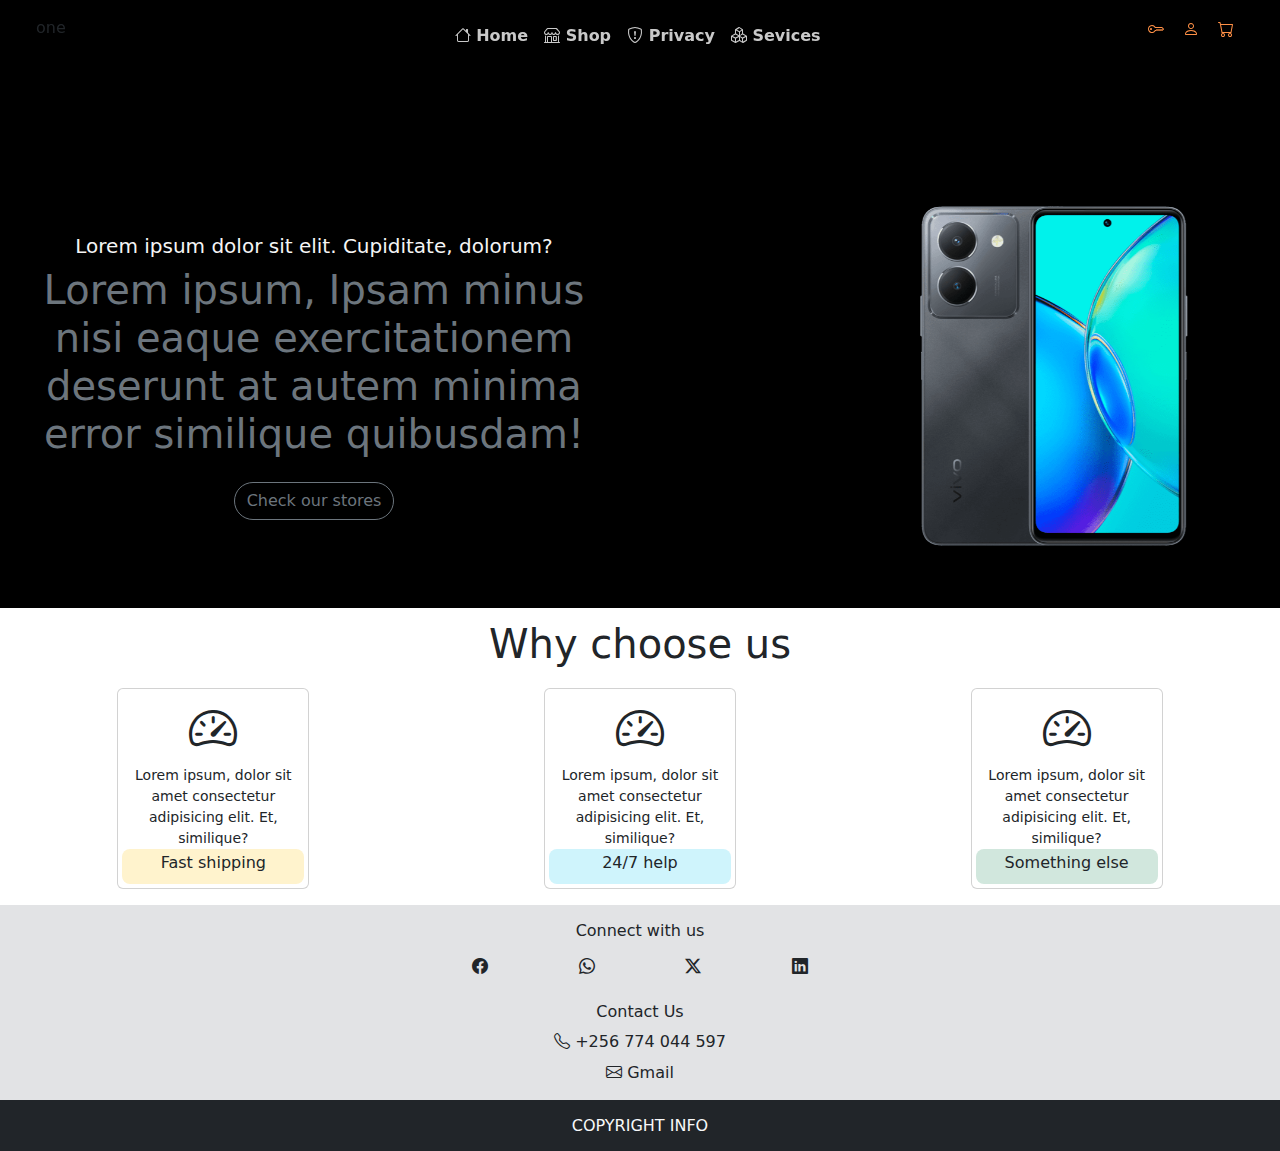
==== index.html @ 5c967c23 "added assets black index" ====
<!DOCTYPE html>
<html lang="en">

<head>
    <meta charset="UTF-8">
    <meta name="viewport" content="width=device-width, initial-scale=1.0">
    <title>bootstrap template</title>
    <link rel="stylesheet" href="Assets/Bootstrap/styles.css">
    <link rel="stylesheet" href="Assets/Bootstrap/icons.css">
    <link rel="stylesheet" href="Assets/Custom/styles.css">
    <link rel="stylesheet" href="https://cdn.jsdelivr.net/npm/bootstrap-icons@1.11.1/font/bootstrap-icons.css">

</head>

<body>
    <head>
        <nav class="navbar navbar-expand-lg position-fixed w-100 py-3">
            <div class="container-fluid px-4">
                <div class="row d-flex justify-content-center w-100 mx-auto">
                    <div class="icon col-6 col-lg-4">one</div>
                    <div class="menu-bar  d-lg-none col-6">
                        <div class="bar-item barmain">
                            <div class="bar bar-one"></div>
                            <div class="bar bar-two"></div>
                            <div class="bar bar-three"></div>
                        </div>
                    </div>
                    <div class="menu-wrapper large-view col-lg-8 d-none d-lg-flex justify-content-between flex-row">
                        <div class="menu d-flex flex-row justify-content-between">
                            <a href="" class="nav-link px-2"><i class="bi bi-house"></i> Home</a>
                            <a href="" class="nav-link px-2"><i class="bi bi-shop"></i> Shop</a>
                            <a href="" class="nav-link px-2"><i class="bi bi-shield-exclamation"></i> Privacy</a>
                            <a href="" class="nav-link px-2"><i class="bi bi-boxes"></i> Sevices</a>
                        </div>
                        <div class="sub-menu d-flex flex-row justify-content-between">
                            <a href="" class="nav-link"><i class="bi bi-key"></i></a>
                            <a href="" class="nav-link"><i class="bi bi-person"></i></a>
                            <a href="" class="nav-link"><i class="bi bi-cart"></i></a>
                        </div>
                    </div>

                    <div class="menu-wrapper small-view col-12 d-flex d-lg-none justify-content-between flex-column mt-3 py-5">
                        <div class="inner-menu-wrapper py-5">
                            <div>
                                <form class="d-flex" role="search">
                                    <input class="form-control search" type="search" placeholder="&#xf002; Search items...." aria-label="Search">
                                </form>
                            </div>
                            <div class="menu d-flex flex-column justify-content-between">
                                <a href="" class="nav-link px-2"><i class="bi bi-house"></i> Home</a>
                                <a href="" class="nav-link px-2"><i class="bi bi-shop"></i> Shop</a>
                                <a href="" class="nav-link px-2"><i class="bi bi-shield-exclamation"></i> Privacy</a>
                                <a href="" class="nav-link px-2"><i class="bi bi-boxes"></i> Sevices</a>
                            </div>
                            <div class="sub-menu d-flex flex-column justify-content-between">
                                <a href="" class="nav-link"><i class="bi bi-key"></i> Login</a>
                                <a href="" class="nav-link"><i class="bi bi-person"></i> Register</a>
                                <a href="" class="nav-link"><i class="bi bi-cart"></i> Cart</a>
                            </div>
                        </div>
                    </div>
                
                </div>
            </div>
        </nav>
        <div class="intro d-flex py-4">
            <div class="container-fluid">
                <div class="row-large row d-none d-lg-flex w-100 justify-content-around">
                    <div class="car-intro col-6 text-secondary">
                        <div class="car-intro-inner py-5">
                            <h5 class="text-center">Lorem ipsum dolor sit elit. Cupiditate, dolorum?</h5>
                            <h1 class="text-center">Lorem ipsum, Ipsam minus nisi eaque exercitationem deserunt at autem minima error similique quibusdam!</h1>
                            <div class="py-3 d-flex justify-content-center">
                                <a href="" class="btn btn-outline-secondary rounded-5">Check our stores</a>
                            </div> 
                        </div>
                    </div>
                    <div class="col-6">
                        <div class="carousel slide carousel-fade" data-bs-ride="carousel">
                            <div class="carousel-inner">
                                <div class="carousel-item active" data-bs-interval="7000">
                                    <img src="Assets/Images/vivo.png" alt="">
                                </div>
                                <div class="carousel-item" data-bs-interval="7000">
                                    <img src="Assets/Images/mot.png" alt="">
                                </div>
                            </div>
                        </div>
                    </div>
                </div>
                <div class="row-small row d-lg-none">
                    <div class="">
                        <div class="carousel slide " data-bs-ride="carousel">
                            <div class="carousel-inner">
                                <div class="carousel-item activ" data-bs-interval="">
                                    <img src="Assets/Images/vivo.jpg" alt="">
                                    <div class="car-intro carousel-caption">
                                        <h6>Lorem ipsum dolor sit elit. Cupiditate, dolorum?</h6>
                                        <h5>Lorem ipsum, Ipsam minus nisi eaque exercitationem deserunt at autem minima error similique quibusdam!</h5>
                                        <div class="py-3">
                                            <a href="" class="btn btn-outline-secondary rounded-5">Check our stores</a>
                                        </div>
                                    </div>
                                </div>
                                <div class="carousel-item active" data-bs-interval="">
                                    <img src="Assets/Images/mot.png" alt="">
                                    <div class="car-intro text-white carousel-caption">
                                        <h6>Lorem ipsum dolor sit elit. Cupiditate, dolorum?</h6>
                                        <h5>Lorem ipsum, Ipsam minus nisi eaque exercitationem deserunt at autem minima error similique quibusdam!</h5>
                                        <div class="py-3">
                                            <a href="" class="btn btn-outline-secondary rounded-5">Check our stores</a>
                                        </div>
                                    </div>
                                </div>
                            </div>
                        </div>
                    </div>
                </div>
            </div>
        </div>
    </head>

    <main class="main py-2">
        <div class="us">
            <h1 class="text-center py-1">Why choose us</h1>
            <div class="d-flex justify-content-around flex-wrap">
                <div class="us-item card p-1 text-center">
                    <div>
                        <i class="bi bi-speedometer2"></i>
                    </div>
                    <small>Lorem ipsum, dolor sit amet 
                        consectetur adipisicing elit.
                         Et, similique?</small>
                     <div class="rounded-3 bg-warning-subtle text-center p-1">
                        <h6 class="text-center">Fast shipping</h6>
                     </div>
                </div>
                <div class="us-item card p-1 text-center">
                    <div>
                        <i class="bi bi-speedometer2"></i>
                    </div>
                    <small>Lorem ipsum, dolor sit amet 
                        consectetur adipisicing elit.
                         Et, similique?</small>
                     <div class="rounded-3 bg-info-subtle text-center p-1">
                        <h6 class="text-center">24/7 help</h6>
                     </div>
                </div>
                <div class="us-item card p-1 text-center">
                    <div>
                        <i class="bi bi-speedometer2"></i>
                    </div>
                    <small>Lorem ipsum, dolor sit amet 
                        consectetur adipisicing elit.
                         Et, similique?</small>
                     <div class="rounded-3 bg-success-subtle text-center p-1">
                        <h6 class="text-center">Something else</h6>
                     </div>
                </div>
        </div>
    </main>
    <footer class="bg-secondary-subtle pt-2 px-0 container-fluid">
        <div class="py-2">
            <div>
                <h6 class="text-center">Connect with us</h6>
            </div>
            <div class="d-flex flex-wrap justify-content-around col-8 col-sm-6 col-lg-4 col-lg-2 mx-auto">
                <a href="" class="btn">
                    <i class="bi bi-facebook"></i>
                </a>
                <a href="" class="btn">
                    <i class="bi bi-whatsapp"></i>
                </a>
                <a href="" class="btn">
                    <i class="bi bi-twitter-x"></i>
                </a>
                <a href="" class="btn">
                    <i class="bi bi-linkedin"></i>
                </a>
            </div>
        </div>
        <div class="py-2">
            <div>
                <h6 class="text-center">Contact Us</h6>
            </div>
            <div class="d-flex flex-column align-items-center">
                <p class="m-0">
                    <i class="bi bi-telephone"></i> +256 774 044 597
                </p>
                <a href="" class="d-inline-block btn">
                    <i class="bi bi-envelope"></i> Gmail
                </a>
            </div>
        </div>
        <div class="bg-dark">
            <h6 class="text-center text-sm-center m-0 p-3 text-light">COPYRIGHT INFO</h6>
        </div>
    </footer>


    <script src="Assets/Bootstrap/script.js"></script>
    <script src="Assets/Custom/script.js"></script>
</body>

</html>
---- Assets/Bootstrap/styles.css ----
@charset "UTF-8";/*!
 * Bootstrap  v5.3.2 (https://getbootstrap.com/)
 * Copyright 2011-2023 The Bootstrap Authors
 * Licensed under MIT (https://github.com/twbs/bootstrap/blob/main/LICENSE)
 */:root,[data-bs-theme=light]{--bs-blue:#0d6efd;--bs-indigo:#6610f2;--bs-purple:#6f42c1;--bs-pink:#d63384;--bs-red:#dc3545;--bs-orange:#fd7e14;--bs-yellow:#ffc107;--bs-green:#198754;--bs-teal:#20c997;--bs-cyan:#0dcaf0;--bs-black:#000;--bs-white:#fff;--bs-gray:#6c757d;--bs-gray-dark:#343a40;--bs-gray-100:#f8f9fa;--bs-gray-200:#e9ecef;--bs-gray-300:#dee2e6;--bs-gray-400:#ced4da;--bs-gray-500:#adb5bd;--bs-gray-600:#6c757d;--bs-gray-700:#495057;--bs-gray-800:#343a40;--bs-gray-900:#212529;--bs-primary:#0d6efd;--bs-secondary:#6c757d;--bs-success:#198754;--bs-info:#0dcaf0;--bs-warning:#ffc107;--bs-danger:#dc3545;--bs-light:#f8f9fa;--bs-dark:#212529;--bs-primary-rgb:13,110,253;--bs-secondary-rgb:108,117,125;--bs-success-rgb:25,135,84;--bs-info-rgb:13,202,240;--bs-warning-rgb:255,193,7;--bs-danger-rgb:220,53,69;--bs-light-rgb:248,249,250;--bs-dark-rgb:33,37,41;--bs-primary-text-emphasis:#052c65;--bs-secondary-text-emphasis:#2b2f32;--bs-success-text-emphasis:#0a3622;--bs-info-text-emphasis:#055160;--bs-warning-text-emphasis:#664d03;--bs-danger-text-emphasis:#58151c;--bs-light-text-emphasis:#495057;--bs-dark-text-emphasis:#495057;--bs-primary-bg-subtle:#cfe2ff;--bs-secondary-bg-subtle:#e2e3e5;--bs-success-bg-subtle:#d1e7dd;--bs-info-bg-subtle:#cff4fc;--bs-warning-bg-subtle:#fff3cd;--bs-danger-bg-subtle:#f8d7da;--bs-light-bg-subtle:#fcfcfd;--bs-dark-bg-subtle:#ced4da;--bs-primary-border-subtle:#9ec5fe;--bs-secondary-border-subtle:#c4c8cb;--bs-success-border-subtle:#a3cfbb;--bs-info-border-subtle:#9eeaf9;--bs-warning-border-subtle:#ffe69c;--bs-danger-border-subtle:#f1aeb5;--bs-light-border-subtle:#e9ecef;--bs-dark-border-subtle:#adb5bd;--bs-white-rgb:255,255,255;--bs-black-rgb:0,0,0;--bs-font-sans-serif:system-ui,-apple-system,"Segoe UI",Roboto,"Helvetica Neue","Noto Sans","Liberation Sans",Arial,sans-serif,"Apple Color Emoji","Segoe UI Emoji","Segoe UI Symbol","Noto Color Emoji";--bs-font-monospace:SFMono-Regular,Menlo,Monaco,Consolas,"Liberation Mono","Courier New",monospace;--bs-gradient:linear-gradient(180deg, rgba(255, 255, 255, 0.15), rgba(255, 255, 255, 0));--bs-body-font-family:var(--bs-font-sans-serif);--bs-body-font-size:1rem;--bs-body-font-weight:400;--bs-body-line-height:1.5;--bs-body-color:#212529;--bs-body-color-rgb:33,37,41;--bs-body-bg:#fff;--bs-body-bg-rgb:255,255,255;--bs-emphasis-color:#000;--bs-emphasis-color-rgb:0,0,0;--bs-secondary-color:rgba(33, 37, 41, 0.75);--bs-secondary-color-rgb:33,37,41;--bs-secondary-bg:#e9ecef;--bs-secondary-bg-rgb:233,236,239;--bs-tertiary-color:rgba(33, 37, 41, 0.5);--bs-tertiary-color-rgb:33,37,41;--bs-tertiary-bg:#f8f9fa;--bs-tertiary-bg-rgb:248,249,250;--bs-heading-color:inherit;--bs-link-color:#0d6efd;--bs-link-color-rgb:13,110,253;--bs-link-decoration:underline;--bs-link-hover-color:#0a58ca;--bs-link-hover-color-rgb:10,88,202;--bs-code-color:#d63384;--bs-highlight-color:#212529;--bs-highlight-bg:#fff3cd;--bs-border-width:1px;--bs-border-style:solid;--bs-border-color:#dee2e6;--bs-border-color-translucent:rgba(0, 0, 0, 0.175);--bs-border-radius:0.375rem;--bs-border-radius-sm:0.25rem;--bs-border-radius-lg:0.5rem;--bs-border-radius-xl:1rem;--bs-border-radius-xxl:2rem;--bs-border-radius-2xl:var(--bs-border-radius-xxl);--bs-border-radius-pill:50rem;--bs-box-shadow:0 0.5rem 1rem rgba(0, 0, 0, 0.15);--bs-box-shadow-sm:0 0.125rem 0.25rem rgba(0, 0, 0, 0.075);--bs-box-shadow-lg:0 1rem 3rem rgba(0, 0, 0, 0.175);--bs-box-shadow-inset:inset 0 1px 2px rgba(0, 0, 0, 0.075);--bs-focus-ring-width:0.25rem;--bs-focus-ring-opacity:0.25;--bs-focus-ring-color:rgba(13, 110, 253, 0.25);--bs-form-valid-color:#198754;--bs-form-valid-border-color:#198754;--bs-form-invalid-color:#dc3545;--bs-form-invalid-border-color:#dc3545}[data-bs-theme=dark]{color-scheme:dark;--bs-body-color:#dee2e6;--bs-body-color-rgb:222,226,230;--bs-body-bg:#212529;--bs-body-bg-rgb:33,37,41;--bs-emphasis-color:#fff;--bs-emphasis-color-rgb:255,255,255;--bs-secondary-color:rgba(222, 226, 230, 0.75);--bs-secondary-color-rgb:222,226,230;--bs-secondary-bg:#343a40;--bs-secondary-bg-rgb:52,58,64;--bs-tertiary-color:rgba(222, 226, 230, 0.5);--bs-tertiary-color-rgb:222,226,230;--bs-tertiary-bg:#2b3035;--bs-tertiary-bg-rgb:43,48,53;--bs-primary-text-emphasis:#6ea8fe;--bs-secondary-text-emphasis:#a7acb1;--bs-success-text-emphasis:#75b798;--bs-info-text-emphasis:#6edff6;--bs-warning-text-emphasis:#ffda6a;--bs-danger-text-emphasis:#ea868f;--bs-light-text-emphasis:#f8f9fa;--bs-dark-text-emphasis:#dee2e6;--bs-primary-bg-subtle:#031633;--bs-secondary-bg-subtle:#161719;--bs-success-bg-subtle:#051b11;--bs-info-bg-subtle:#032830;--bs-warning-bg-subtle:#332701;--bs-danger-bg-subtle:#2c0b0e;--bs-light-bg-subtle:#343a40;--bs-dark-bg-subtle:#1a1d20;--bs-primary-border-subtle:#084298;--bs-secondary-border-subtle:#41464b;--bs-success-border-subtle:#0f5132;--bs-info-border-subtle:#087990;--bs-warning-border-subtle:#997404;--bs-danger-border-subtle:#842029;--bs-light-border-subtle:#495057;--bs-dark-border-subtle:#343a40;--bs-heading-color:inherit;--bs-link-color:#6ea8fe;--bs-link-hover-color:#8bb9fe;--bs-link-color-rgb:110,168,254;--bs-link-hover-color-rgb:139,185,254;--bs-code-color:#e685b5;--bs-highlight-color:#dee2e6;--bs-highlight-bg:#664d03;--bs-border-color:#495057;--bs-border-color-translucent:rgba(255, 255, 255, 0.15);--bs-form-valid-color:#75b798;--bs-form-valid-border-color:#75b798;--bs-form-invalid-color:#ea868f;--bs-form-invalid-border-color:#ea868f}*,::after,::before{box-sizing:border-box}@media (prefers-reduced-motion:no-preference){:root{scroll-behavior:smooth}}body{margin:0;font-family:var(--bs-body-font-family);font-size:var(--bs-body-font-size);font-weight:var(--bs-body-font-weight);line-height:var(--bs-body-line-height);color:var(--bs-body-color);text-align:var(--bs-body-text-align);background-color:var(--bs-body-bg);-webkit-text-size-adjust:100%;-webkit-tap-highlight-color:transparent}hr{margin:1rem 0;color:inherit;border:0;border-top:var(--bs-border-width) solid;opacity:.25}.h1,.h2,.h3,.h4,.h5,.h6,h1,h2,h3,h4,h5,h6{margin-top:0;margin-bottom:.5rem;font-weight:500;line-height:1.2;color:var(--bs-heading-color)}.h1,h1{font-size:calc(1.375rem + 1.5vw)}@media (min-width:1200px){.h1,h1{font-size:2.5rem}}.h2,h2{font-size:calc(1.325rem + .9vw)}@media (min-width:1200px){.h2,h2{font-size:2rem}}.h3,h3{font-size:calc(1.3rem + .6vw)}@media (min-width:1200px){.h3,h3{font-size:1.75rem}}.h4,h4{font-size:calc(1.275rem + .3vw)}@media (min-width:1200px){.h4,h4{font-size:1.5rem}}.h5,h5{font-size:1.25rem}.h6,h6{font-size:1rem}p{margin-top:0;margin-bottom:1rem}abbr[title]{-webkit-text-decoration:underline dotted;text-decoration:underline dotted;cursor:help;-webkit-text-decoration-skip-ink:none;text-decoration-skip-ink:none}address{margin-bottom:1rem;font-style:normal;line-height:inherit}ol,ul{padding-left:2rem}dl,ol,ul{margin-top:0;margin-bottom:1rem}ol ol,ol ul,ul ol,ul ul{margin-bottom:0}dt{font-weight:700}dd{margin-bottom:.5rem;margin-left:0}blockquote{margin:0 0 1rem}b,strong{font-weight:bolder}.small,small{font-size:.875em}.mark,mark{padding:.1875em;color:var(--bs-highlight-color);background-color:var(--bs-highlight-bg)}sub,sup{position:relative;font-size:.75em;line-height:0;vertical-align:baseline}sub{bottom:-.25em}sup{top:-.5em}a{color:rgba(var(--bs-link-color-rgb),var(--bs-link-opacity,1));text-decoration:underline}a:hover{--bs-link-color-rgb:var(--bs-link-hover-color-rgb)}a:not([href]):not([class]),a:not([href]):not([class]):hover{color:inherit;text-decoration:none}code,kbd,pre,samp{font-family:var(--bs-font-monospace);font-size:1em}pre{display:block;margin-top:0;margin-bottom:1rem;overflow:auto;font-size:.875em}pre code{font-size:inherit;color:inherit;word-break:normal}code{font-size:.875em;color:var(--bs-code-color);word-wrap:break-word}a>code{color:inherit}kbd{padding:.1875rem .375rem;font-size:.875em;color:var(--bs-body-bg);background-color:var(--bs-body-color);border-radius:.25rem}kbd kbd{padding:0;font-size:1em}figure{margin:0 0 1rem}img,svg{vertical-align:middle}table{caption-side:bottom;border-collapse:collapse}caption{padding-top:.5rem;padding-bottom:.5rem;color:var(--bs-secondary-color);text-align:left}th{text-align:inherit;text-align:-webkit-match-parent}tbody,td,tfoot,th,thead,tr{border-color:inherit;border-style:solid;border-width:0}label{display:inline-block}button{border-radius:0}button:focus:not(:focus-visible){outline:0}button,input,optgroup,select,textarea{margin:0;font-family:inherit;font-size:inherit;line-height:inherit}button,select{text-transform:none}[role=button]{cursor:pointer}select{word-wrap:normal}select:disabled{opacity:1}[list]:not([type=date]):not([type=datetime-local]):not([type=month]):not([type=week]):not([type=time])::-webkit-calendar-picker-indicator{display:none!important}[type=button],[type=reset],[type=submit],button{-webkit-appearance:button}[type=button]:not(:disabled),[type=reset]:not(:disabled),[type=submit]:not(:disabled),button:not(:disabled){cursor:pointer}::-moz-focus-inner{padding:0;border-style:none}textarea{resize:vertical}fieldset{min-width:0;padding:0;margin:0;border:0}legend{float:left;width:100%;padding:0;margin-bottom:.5rem;font-size:calc(1.275rem + .3vw);line-height:inherit}@media (min-width:1200px){legend{font-size:1.5rem}}legend+*{clear:left}::-webkit-datetime-edit-day-field,::-webkit-datetime-edit-fields-wrapper,::-webkit-datetime-edit-hour-field,::-webkit-datetime-edit-minute,::-webkit-datetime-edit-month-field,::-webkit-datetime-edit-text,::-webkit-datetime-edit-year-field{padding:0}::-webkit-inner-spin-button{height:auto}[type=search]{-webkit-appearance:textfield;outline-offset:-2px}::-webkit-search-decoration{-webkit-appearance:none}::-webkit-color-swatch-wrapper{padding:0}::-webkit-file-upload-button{font:inherit;-webkit-appearance:button}::file-selector-button{font:inherit;-webkit-appearance:button}output{display:inline-block}iframe{border:0}summary{display:list-item;cursor:pointer}progress{vertical-align:baseline}[hidden]{display:none!important}.lead{font-size:1.25rem;font-weight:300}.display-1{font-size:calc(1.625rem + 4.5vw);font-weight:300;line-height:1.2}@media (min-width:1200px){.display-1{font-size:5rem}}.display-2{font-size:calc(1.575rem + 3.9vw);font-weight:300;line-height:1.2}@media (min-width:1200px){.display-2{font-size:4.5rem}}.display-3{font-size:calc(1.525rem + 3.3vw);font-weight:300;line-height:1.2}@media (min-width:1200px){.display-3{font-size:4rem}}.display-4{font-size:calc(1.475rem + 2.7vw);font-weight:300;line-height:1.2}@media (min-width:1200px){.display-4{font-size:3.5rem}}.display-5{font-size:calc(1.425rem + 2.1vw);font-weight:300;line-height:1.2}@media (min-width:1200px){.display-5{font-size:3rem}}.display-6{font-size:calc(1.375rem + 1.5vw);font-weight:300;line-height:1.2}@media (min-width:1200px){.display-6{font-size:2.5rem}}.list-unstyled{padding-left:0;list-style:none}.list-inline{padding-left:0;list-style:none}.list-inline-item{display:inline-block}.list-inline-item:not(:last-child){margin-right:.5rem}.initialism{font-size:.875em;text-transform:uppercase}.blockquote{margin-bottom:1rem;font-size:1.25rem}.blockquote>:last-child{margin-bottom:0}.blockquote-footer{margin-top:-1rem;margin-bottom:1rem;font-size:.875em;color:#6c757d}.blockquote-footer::before{content:"— "}.img-fluid{max-width:100%;height:auto}.img-thumbnail{padding:.25rem;background-color:var(--bs-body-bg);border:var(--bs-border-width) solid var(--bs-border-color);border-radius:var(--bs-border-radius);max-width:100%;height:auto}.figure{display:inline-block}.figure-img{margin-bottom:.5rem;line-height:1}.figure-caption{font-size:.875em;color:var(--bs-secondary-color)}.container,.container-fluid,.container-lg,.container-md,.container-sm,.container-xl,.container-xxl{--bs-gutter-x:1.5rem;--bs-gutter-y:0;width:100%;padding-right:calc(var(--bs-gutter-x) * .5);padding-left:calc(var(--bs-gutter-x) * .5);margin-right:auto;margin-left:auto}@media (min-width:576px){.container,.container-sm{max-width:540px}}@media (min-width:768px){.container,.container-md,.container-sm{max-width:720px}}@media (min-width:992px){.container,.container-lg,.container-md,.container-sm{max-width:960px}}@media (min-width:1200px){.container,.container-lg,.container-md,.container-sm,.container-xl{max-width:1140px}}@media (min-width:1400px){.container,.container-lg,.container-md,.container-sm,.container-xl,.container-xxl{max-width:1320px}}:root{--bs-breakpoint-xs:0;--bs-breakpoint-sm:576px;--bs-breakpoint-md:768px;--bs-breakpoint-lg:992px;--bs-breakpoint-xl:1200px;--bs-breakpoint-xxl:1400px}.row{--bs-gutter-x:1.5rem;--bs-gutter-y:0;display:flex;flex-wrap:wrap;margin-top:calc(-1 * var(--bs-gutter-y));margin-right:calc(-.5 * var(--bs-gutter-x));margin-left:calc(-.5 * var(--bs-gutter-x))}.row>*{flex-shrink:0;width:100%;max-width:100%;padding-right:calc(var(--bs-gutter-x) * .5);padding-left:calc(var(--bs-gutter-x) * .5);margin-top:var(--bs-gutter-y)}.col{flex:1 0 0%}.row-cols-auto>*{flex:0 0 auto;width:auto}.row-cols-1>*{flex:0 0 auto;width:100%}.row-cols-2>*{flex:0 0 auto;width:50%}.row-cols-3>*{flex:0 0 auto;width:33.33333333%}.row-cols-4>*{flex:0 0 auto;width:25%}.row-cols-5>*{flex:0 0 auto;width:20%}.row-cols-6>*{flex:0 0 auto;width:16.66666667%}.col-auto{flex:0 0 auto;width:auto}.col-1{flex:0 0 auto;width:8.33333333%}.col-2{flex:0 0 auto;width:16.66666667%}.col-3{flex:0 0 auto;width:25%}.col-4{flex:0 0 auto;width:33.33333333%}.col-5{flex:0 0 auto;width:41.66666667%}.col-6{flex:0 0 auto;width:50%}.col-7{flex:0 0 auto;width:58.33333333%}.col-8{flex:0 0 auto;width:66.66666667%}.col-9{flex:0 0 auto;width:75%}.col-10{flex:0 0 auto;width:83.33333333%}.col-11{flex:0 0 auto;width:91.66666667%}.col-12{flex:0 0 auto;width:100%}.offset-1{margin-left:8.33333333%}.offset-2{margin-left:16.66666667%}.offset-3{margin-left:25%}.offset-4{margin-left:33.33333333%}.offset-5{margin-left:41.66666667%}.offset-6{margin-left:50%}.offset-7{margin-left:58.33333333%}.offset-8{margin-left:66.66666667%}.offset-9{margin-left:75%}.offset-10{margin-left:83.33333333%}.offset-11{margin-left:91.66666667%}.g-0,.gx-0{--bs-gutter-x:0}.g-0,.gy-0{--bs-gutter-y:0}.g-1,.gx-1{--bs-gutter-x:0.25rem}.g-1,.gy-1{--bs-gutter-y:0.25rem}.g-2,.gx-2{--bs-gutter-x:0.5rem}.g-2,.gy-2{--bs-gutter-y:0.5rem}.g-3,.gx-3{--bs-gutter-x:1rem}.g-3,.gy-3{--bs-gutter-y:1rem}.g-4,.gx-4{--bs-gutter-x:1.5rem}.g-4,.gy-4{--bs-gutter-y:1.5rem}.g-5,.gx-5{--bs-gutter-x:3rem}.g-5,.gy-5{--bs-gutter-y:3rem}@media (min-width:576px){.col-sm{flex:1 0 0%}.row-cols-sm-auto>*{flex:0 0 auto;width:auto}.row-cols-sm-1>*{flex:0 0 auto;width:100%}.row-cols-sm-2>*{flex:0 0 auto;width:50%}.row-cols-sm-3>*{flex:0 0 auto;width:33.33333333%}.row-cols-sm-4>*{flex:0 0 auto;width:25%}.row-cols-sm-5>*{flex:0 0 auto;width:20%}.row-cols-sm-6>*{flex:0 0 auto;width:16.66666667%}.col-sm-auto{flex:0 0 auto;width:auto}.col-sm-1{flex:0 0 auto;width:8.33333333%}.col-sm-2{flex:0 0 auto;width:16.66666667%}.col-sm-3{flex:0 0 auto;width:25%}.col-sm-4{flex:0 0 auto;width:33.33333333%}.col-sm-5{flex:0 0 auto;width:41.66666667%}.col-sm-6{flex:0 0 auto;width:50%}.col-sm-7{flex:0 0 auto;width:58.33333333%}.col-sm-8{flex:0 0 auto;width:66.66666667%}.col-sm-9{flex:0 0 auto;width:75%}.col-sm-10{flex:0 0 auto;width:83.33333333%}.col-sm-11{flex:0 0 auto;width:91.66666667%}.col-sm-12{flex:0 0 auto;width:100%}.offset-sm-0{margin-left:0}.offset-sm-1{margin-left:8.33333333%}.offset-sm-2{margin-left:16.66666667%}.offset-sm-3{margin-left:25%}.offset-sm-4{margin-left:33.33333333%}.offset-sm-5{margin-left:41.66666667%}.offset-sm-6{margin-left:50%}.offset-sm-7{margin-left:58.33333333%}.offset-sm-8{margin-left:66.66666667%}.offset-sm-9{margin-left:75%}.offset-sm-10{margin-left:83.33333333%}.offset-sm-11{margin-left:91.66666667%}.g-sm-0,.gx-sm-0{--bs-gutter-x:0}.g-sm-0,.gy-sm-0{--bs-gutter-y:0}.g-sm-1,.gx-sm-1{--bs-gutter-x:0.25rem}.g-sm-1,.gy-sm-1{--bs-gutter-y:0.25rem}.g-sm-2,.gx-sm-2{--bs-gutter-x:0.5rem}.g-sm-2,.gy-sm-2{--bs-gutter-y:0.5rem}.g-sm-3,.gx-sm-3{--bs-gutter-x:1rem}.g-sm-3,.gy-sm-3{--bs-gutter-y:1rem}.g-sm-4,.gx-sm-4{--bs-gutter-x:1.5rem}.g-sm-4,.gy-sm-4{--bs-gutter-y:1.5rem}.g-sm-5,.gx-sm-5{--bs-gutter-x:3rem}.g-sm-5,.gy-sm-5{--bs-gutter-y:3rem}}@media (min-width:768px){.col-md{flex:1 0 0%}.row-cols-md-auto>*{flex:0 0 auto;width:auto}.row-cols-md-1>*{flex:0 0 auto;width:100%}.row-cols-md-2>*{flex:0 0 auto;width:50%}.row-cols-md-3>*{flex:0 0 auto;width:33.33333333%}.row-cols-md-4>*{flex:0 0 auto;width:25%}.row-cols-md-5>*{flex:0 0 auto;width:20%}.row-cols-md-6>*{flex:0 0 auto;width:16.66666667%}.col-md-auto{flex:0 0 auto;width:auto}.col-md-1{flex:0 0 auto;width:8.33333333%}.col-md-2{flex:0 0 auto;width:16.66666667%}.col-md-3{flex:0 0 auto;width:25%}.col-md-4{flex:0 0 auto;width:33.33333333%}.col-md-5{flex:0 0 auto;width:41.66666667%}.col-md-6{flex:0 0 auto;width:50%}.col-md-7{flex:0 0 auto;width:58.33333333%}.col-md-8{flex:0 0 auto;width:66.66666667%}.col-md-9{flex:0 0 auto;width:75%}.col-md-10{flex:0 0 auto;width:83.33333333%}.col-md-11{flex:0 0 auto;width:91.66666667%}.col-md-12{flex:0 0 auto;width:100%}.offset-md-0{margin-left:0}.offset-md-1{margin-left:8.33333333%}.offset-md-2{margin-left:16.66666667%}.offset-md-3{margin-left:25%}.offset-md-4{margin-left:33.33333333%}.offset-md-5{margin-left:41.66666667%}.offset-md-6{margin-left:50%}.offset-md-7{margin-left:58.33333333%}.offset-md-8{margin-left:66.66666667%}.offset-md-9{margin-left:75%}.offset-md-10{margin-left:83.33333333%}.offset-md-11{margin-left:91.66666667%}.g-md-0,.gx-md-0{--bs-gutter-x:0}.g-md-0,.gy-md-0{--bs-gutter-y:0}.g-md-1,.gx-md-1{--bs-gutter-x:0.25rem}.g-md-1,.gy-md-1{--bs-gutter-y:0.25rem}.g-md-2,.gx-md-2{--bs-gutter-x:0.5rem}.g-md-2,.gy-md-2{--bs-gutter-y:0.5rem}.g-md-3,.gx-md-3{--bs-gutter-x:1rem}.g-md-3,.gy-md-3{--bs-gutter-y:1rem}.g-md-4,.gx-md-4{--bs-gutter-x:1.5rem}.g-md-4,.gy-md-4{--bs-gutter-y:1.5rem}.g-md-5,.gx-md-5{--bs-gutter-x:3rem}.g-md-5,.gy-md-5{--bs-gutter-y:3rem}}@media (min-width:992px){.col-lg{flex:1 0 0%}.row-cols-lg-auto>*{flex:0 0 auto;width:auto}.row-cols-lg-1>*{flex:0 0 auto;width:100%}.row-cols-lg-2>*{flex:0 0 auto;width:50%}.row-cols-lg-3>*{flex:0 0 auto;width:33.33333333%}.row-cols-lg-4>*{flex:0 0 auto;width:25%}.row-cols-lg-5>*{flex:0 0 auto;width:20%}.row-cols-lg-6>*{flex:0 0 auto;width:16.66666667%}.col-lg-auto{flex:0 0 auto;width:auto}.col-lg-1{flex:0 0 auto;width:8.33333333%}.col-lg-2{flex:0 0 auto;width:16.66666667%}.col-lg-3{flex:0 0 auto;width:25%}.col-lg-4{flex:0 0 auto;width:33.33333333%}.col-lg-5{flex:0 0 auto;width:41.66666667%}.col-lg-6{flex:0 0 auto;width:50%}.col-lg-7{flex:0 0 auto;width:58.33333333%}.col-lg-8{flex:0 0 auto;width:66.66666667%}.col-lg-9{flex:0 0 auto;width:75%}.col-lg-10{flex:0 0 auto;width:83.33333333%}.col-lg-11{flex:0 0 auto;width:91.66666667%}.col-lg-12{flex:0 0 auto;width:100%}.offset-lg-0{margin-left:0}.offset-lg-1{margin-left:8.33333333%}.offset-lg-2{margin-left:16.66666667%}.offset-lg-3{margin-left:25%}.offset-lg-4{margin-left:33.33333333%}.offset-lg-5{margin-left:41.66666667%}.offset-lg-6{margin-left:50%}.offset-lg-7{margin-left:58.33333333%}.offset-lg-8{margin-left:66.66666667%}.offset-lg-9{margin-left:75%}.offset-lg-10{margin-left:83.33333333%}.offset-lg-11{margin-left:91.66666667%}.g-lg-0,.gx-lg-0{--bs-gutter-x:0}.g-lg-0,.gy-lg-0{--bs-gutter-y:0}.g-lg-1,.gx-lg-1{--bs-gutter-x:0.25rem}.g-lg-1,.gy-lg-1{--bs-gutter-y:0.25rem}.g-lg-2,.gx-lg-2{--bs-gutter-x:0.5rem}.g-lg-2,.gy-lg-2{--bs-gutter-y:0.5rem}.g-lg-3,.gx-lg-3{--bs-gutter-x:1rem}.g-lg-3,.gy-lg-3{--bs-gutter-y:1rem}.g-lg-4,.gx-lg-4{--bs-gutter-x:1.5rem}.g-lg-4,.gy-lg-4{--bs-gutter-y:1.5rem}.g-lg-5,.gx-lg-5{--bs-gutter-x:3rem}.g-lg-5,.gy-lg-5{--bs-gutter-y:3rem}}@media (min-width:1200px){.col-xl{flex:1 0 0%}.row-cols-xl-auto>*{flex:0 0 auto;width:auto}.row-cols-xl-1>*{flex:0 0 auto;width:100%}.row-cols-xl-2>*{flex:0 0 auto;width:50%}.row-cols-xl-3>*{flex:0 0 auto;width:33.33333333%}.row-cols-xl-4>*{flex:0 0 auto;width:25%}.row-cols-xl-5>*{flex:0 0 auto;width:20%}.row-cols-xl-6>*{flex:0 0 auto;width:16.66666667%}.col-xl-auto{flex:0 0 auto;width:auto}.col-xl-1{flex:0 0 auto;width:8.33333333%}.col-xl-2{flex:0 0 auto;width:16.66666667%}.col-xl-3{flex:0 0 auto;width:25%}.col-xl-4{flex:0 0 auto;width:33.33333333%}.col-xl-5{flex:0 0 auto;width:41.66666667%}.col-xl-6{flex:0 0 auto;width:50%}.col-xl-7{flex:0 0 auto;width:58.33333333%}.col-xl-8{flex:0 0 auto;width:66.66666667%}.col-xl-9{flex:0 0 auto;width:75%}.col-xl-10{flex:0 0 auto;width:83.33333333%}.col-xl-11{flex:0 0 auto;width:91.66666667%}.col-xl-12{flex:0 0 auto;width:100%}.offset-xl-0{margin-left:0}.offset-xl-1{margin-left:8.33333333%}.offset-xl-2{margin-left:16.66666667%}.offset-xl-3{margin-left:25%}.offset-xl-4{margin-left:33.33333333%}.offset-xl-5{margin-left:41.66666667%}.offset-xl-6{margin-left:50%}.offset-xl-7{margin-left:58.33333333%}.offset-xl-8{margin-left:66.66666667%}.offset-xl-9{margin-left:75%}.offset-xl-10{margin-left:83.33333333%}.offset-xl-11{margin-left:91.66666667%}.g-xl-0,.gx-xl-0{--bs-gutter-x:0}.g-xl-0,.gy-xl-0{--bs-gutter-y:0}.g-xl-1,.gx-xl-1{--bs-gutter-x:0.25rem}.g-xl-1,.gy-xl-1{--bs-gutter-y:0.25rem}.g-xl-2,.gx-xl-2{--bs-gutter-x:0.5rem}.g-xl-2,.gy-xl-2{--bs-gutter-y:0.5rem}.g-xl-3,.gx-xl-3{--bs-gutter-x:1rem}.g-xl-3,.gy-xl-3{--bs-gutter-y:1rem}.g-xl-4,.gx-xl-4{--bs-gutter-x:1.5rem}.g-xl-4,.gy-xl-4{--bs-gutter-y:1.5rem}.g-xl-5,.gx-xl-5{--bs-gutter-x:3rem}.g-xl-5,.gy-xl-5{--bs-gutter-y:3rem}}@media (min-width:1400px){.col-xxl{flex:1 0 0%}.row-cols-xxl-auto>*{flex:0 0 auto;width:auto}.row-cols-xxl-1>*{flex:0 0 auto;width:100%}.row-cols-xxl-2>*{flex:0 0 auto;width:50%}.row-cols-xxl-3>*{flex:0 0 auto;width:33.33333333%}.row-cols-xxl-4>*{flex:0 0 auto;width:25%}.row-cols-xxl-5>*{flex:0 0 auto;width:20%}.row-cols-xxl-6>*{flex:0 0 auto;width:16.66666667%}.col-xxl-auto{flex:0 0 auto;width:auto}.col-xxl-1{flex:0 0 auto;width:8.33333333%}.col-xxl-2{flex:0 0 auto;width:16.66666667%}.col-xxl-3{flex:0 0 auto;width:25%}.col-xxl-4{flex:0 0 auto;width:33.33333333%}.col-xxl-5{flex:0 0 auto;width:41.66666667%}.col-xxl-6{flex:0 0 auto;width:50%}.col-xxl-7{flex:0 0 auto;width:58.33333333%}.col-xxl-8{flex:0 0 auto;width:66.66666667%}.col-xxl-9{flex:0 0 auto;width:75%}.col-xxl-10{flex:0 0 auto;width:83.33333333%}.col-xxl-11{flex:0 0 auto;width:91.66666667%}.col-xxl-12{flex:0 0 auto;width:100%}.offset-xxl-0{margin-left:0}.offset-xxl-1{margin-left:8.33333333%}.offset-xxl-2{margin-left:16.66666667%}.offset-xxl-3{margin-left:25%}.offset-xxl-4{margin-left:33.33333333%}.offset-xxl-5{margin-left:41.66666667%}.offset-xxl-6{margin-left:50%}.offset-xxl-7{margin-left:58.33333333%}.offset-xxl-8{margin-left:66.66666667%}.offset-xxl-9{margin-left:75%}.offset-xxl-10{margin-left:83.33333333%}.offset-xxl-11{margin-left:91.66666667%}.g-xxl-0,.gx-xxl-0{--bs-gutter-x:0}.g-xxl-0,.gy-xxl-0{--bs-gutter-y:0}.g-xxl-1,.gx-xxl-1{--bs-gutter-x:0.25rem}.g-xxl-1,.gy-xxl-1{--bs-gutter-y:0.25rem}.g-xxl-2,.gx-xxl-2{--bs-gutter-x:0.5rem}.g-xxl-2,.gy-xxl-2{--bs-gutter-y:0.5rem}.g-xxl-3,.gx-xxl-3{--bs-gutter-x:1rem}.g-xxl-3,.gy-xxl-3{--bs-gutter-y:1rem}.g-xxl-4,.gx-xxl-4{--bs-gutter-x:1.5rem}.g-xxl-4,.gy-xxl-4{--bs-gutter-y:1.5rem}.g-xxl-5,.gx-xxl-5{--bs-gutter-x:3rem}.g-xxl-5,.gy-xxl-5{--bs-gutter-y:3rem}}.table{--bs-table-color-type:initial;--bs-table-bg-type:initial;--bs-table-color-state:initial;--bs-table-bg-state:initial;--bs-table-color:var(--bs-emphasis-color);--bs-table-bg:var(--bs-body-bg);--bs-table-border-color:var(--bs-border-color);--bs-table-accent-bg:transparent;--bs-table-striped-color:var(--bs-emphasis-color);--bs-table-striped-bg:rgba(var(--bs-emphasis-color-rgb), 0.05);--bs-table-active-color:var(--bs-emphasis-color);--bs-table-active-bg:rgba(var(--bs-emphasis-color-rgb), 0.1);--bs-table-hover-color:var(--bs-emphasis-color);--bs-table-hover-bg:rgba(var(--bs-emphasis-color-rgb), 0.075);width:100%;margin-bottom:1rem;vertical-align:top;border-color:var(--bs-table-border-color)}.table>:not(caption)>*>*{padding:.5rem .5rem;color:var(--bs-table-color-state,var(--bs-table-color-type,var(--bs-table-color)));background-color:var(--bs-table-bg);border-bottom-width:var(--bs-border-width);box-shadow:inset 0 0 0 9999px var(--bs-table-bg-state,var(--bs-table-bg-type,var(--bs-table-accent-bg)))}.table>tbody{vertical-align:inherit}.table>thead{vertical-align:bottom}.table-group-divider{border-top:calc(var(--bs-border-width) * 2) solid currentcolor}.caption-top{caption-side:top}.table-sm>:not(caption)>*>*{padding:.25rem .25rem}.table-bordered>:not(caption)>*{border-width:var(--bs-border-width) 0}.table-bordered>:not(caption)>*>*{border-width:0 var(--bs-border-width)}.table-borderless>:not(caption)>*>*{border-bottom-width:0}.table-borderless>:not(:first-child){border-top-width:0}.table-striped>tbody>tr:nth-of-type(odd)>*{--bs-table-color-type:var(--bs-table-striped-color);--bs-table-bg-type:var(--bs-table-striped-bg)}.table-striped-columns>:not(caption)>tr>:nth-child(2n){--bs-table-color-type:var(--bs-table-striped-color);--bs-table-bg-type:var(--bs-table-striped-bg)}.table-active{--bs-table-color-state:var(--bs-table-active-color);--bs-table-bg-state:var(--bs-table-active-bg)}.table-hover>tbody>tr:hover>*{--bs-table-color-state:var(--bs-table-hover-color);--bs-table-bg-state:var(--bs-table-hover-bg)}.table-primary{--bs-table-color:#000;--bs-table-bg:#cfe2ff;--bs-table-border-color:#a6b5cc;--bs-table-striped-bg:#c5d7f2;--bs-table-striped-color:#000;--bs-table-active-bg:#bacbe6;--bs-table-active-color:#000;--bs-table-hover-bg:#bfd1ec;--bs-table-hover-color:#000;color:var(--bs-table-color);border-color:var(--bs-table-border-color)}.table-secondary{--bs-table-color:#000;--bs-table-bg:#e2e3e5;--bs-table-border-color:#b5b6b7;--bs-table-striped-bg:#d7d8da;--bs-table-striped-color:#000;--bs-table-active-bg:#cbccce;--bs-table-active-color:#000;--bs-table-hover-bg:#d1d2d4;--bs-table-hover-color:#000;color:var(--bs-table-color);border-color:var(--bs-table-border-color)}.table-success{--bs-table-color:#000;--bs-table-bg:#d1e7dd;--bs-table-border-color:#a7b9b1;--bs-table-striped-bg:#c7dbd2;--bs-table-striped-color:#000;--bs-table-active-bg:#bcd0c7;--bs-table-active-color:#000;--bs-table-hover-bg:#c1d6cc;--bs-table-hover-color:#000;color:var(--bs-table-color);border-color:var(--bs-table-border-color)}.table-info{--bs-table-color:#000;--bs-table-bg:#cff4fc;--bs-table-border-color:#a6c3ca;--bs-table-striped-bg:#c5e8ef;--bs-table-striped-color:#000;--bs-table-active-bg:#badce3;--bs-table-active-color:#000;--bs-table-hover-bg:#bfe2e9;--bs-table-hover-color:#000;color:var(--bs-table-color);border-color:var(--bs-table-border-color)}.table-warning{--bs-table-color:#000;--bs-table-bg:#fff3cd;--bs-table-border-color:#ccc2a4;--bs-table-striped-bg:#f2e7c3;--bs-table-striped-color:#000;--bs-table-active-bg:#e6dbb9;--bs-table-active-color:#000;--bs-table-hover-bg:#ece1be;--bs-table-hover-color:#000;color:var(--bs-table-color);border-color:var(--bs-table-border-color)}.table-danger{--bs-table-color:#000;--bs-table-bg:#f8d7da;--bs-table-border-color:#c6acae;--bs-table-striped-bg:#eccccf;--bs-table-striped-color:#000;--bs-table-active-bg:#dfc2c4;--bs-table-active-color:#000;--bs-table-hover-bg:#e5c7ca;--bs-table-hover-color:#000;color:var(--bs-table-color);border-color:var(--bs-table-border-color)}.table-light{--bs-table-color:#000;--bs-table-bg:#f8f9fa;--bs-table-border-color:#c6c7c8;--bs-table-striped-bg:#ecedee;--bs-table-striped-color:#000;--bs-table-active-bg:#dfe0e1;--bs-table-active-color:#000;--bs-table-hover-bg:#e5e6e7;--bs-table-hover-color:#000;color:var(--bs-table-color);border-color:var(--bs-table-border-color)}.table-dark{--bs-table-color:#fff;--bs-table-bg:#212529;--bs-table-border-color:#4d5154;--bs-table-striped-bg:#2c3034;--bs-table-striped-color:#fff;--bs-table-active-bg:#373b3e;--bs-table-active-color:#fff;--bs-table-hover-bg:#323539;--bs-table-hover-color:#fff;color:var(--bs-table-color);border-color:var(--bs-table-border-color)}.table-responsive{overflow-x:auto;-webkit-overflow-scrolling:touch}@media (max-width:575.98px){.table-responsive-sm{overflow-x:auto;-webkit-overflow-scrolling:touch}}@media (max-width:767.98px){.table-responsive-md{overflow-x:auto;-webkit-overflow-scrolling:touch}}@media (max-width:991.98px){.table-responsive-lg{overflow-x:auto;-webkit-overflow-scrolling:touch}}@media (max-width:1199.98px){.table-responsive-xl{overflow-x:auto;-webkit-overflow-scrolling:touch}}@media (max-width:1399.98px){.table-responsive-xxl{overflow-x:auto;-webkit-overflow-scrolling:touch}}.form-label{margin-bottom:.5rem}.col-form-label{padding-top:calc(.375rem + var(--bs-border-width));padding-bottom:calc(.375rem + var(--bs-border-width));margin-bottom:0;font-size:inherit;line-height:1.5}.col-form-label-lg{padding-top:calc(.5rem + var(--bs-border-width));padding-bottom:calc(.5rem + var(--bs-border-width));font-size:1.25rem}.col-form-label-sm{padding-top:calc(.25rem + var(--bs-border-width));padding-bottom:calc(.25rem + var(--bs-border-width));font-size:.875rem}.form-text{margin-top:.25rem;font-size:.875em;color:var(--bs-secondary-color)}.form-control{display:block;width:100%;padding:.375rem .75rem;font-size:1rem;font-weight:400;line-height:1.5;color:var(--bs-body-color);-webkit-appearance:none;-moz-appearance:none;appearance:none;background-color:var(--bs-body-bg);background-clip:padding-box;border:var(--bs-border-width) solid var(--bs-border-color);border-radius:var(--bs-border-radius);transition:border-color .15s ease-in-out,box-shadow .15s ease-in-out}@media (prefers-reduced-motion:reduce){.form-control{transition:none}}.form-control[type=file]{overflow:hidden}.form-control[type=file]:not(:disabled):not([readonly]){cursor:pointer}.form-control:focus{color:var(--bs-body-color);background-color:var(--bs-body-bg);border-color:#86b7fe;outline:0;box-shadow:0 0 0 .25rem rgba(13,110,253,.25)}.form-control::-webkit-date-and-time-value{min-width:85px;height:1.5em;margin:0}.form-control::-webkit-datetime-edit{display:block;padding:0}.form-control::-moz-placeholder{color:var(--bs-secondary-color);opacity:1}.form-control::placeholder{color:var(--bs-secondary-color);opacity:1}.form-control:disabled{background-color:var(--bs-secondary-bg);opacity:1}.form-control::-webkit-file-upload-button{padding:.375rem .75rem;margin:-.375rem -.75rem;-webkit-margin-end:.75rem;margin-inline-end:.75rem;color:var(--bs-body-color);background-color:var(--bs-tertiary-bg);pointer-events:none;border-color:inherit;border-style:solid;border-width:0;border-inline-end-width:var(--bs-border-width);border-radius:0;-webkit-transition:color .15s ease-in-out,background-color .15s ease-in-out,border-color .15s ease-in-out,box-shadow .15s ease-in-out;transition:color .15s ease-in-out,background-color .15s ease-in-out,border-color .15s ease-in-out,box-shadow .15s ease-in-out}.form-control::file-selector-button{padding:.375rem .75rem;margin:-.375rem -.75rem;-webkit-margin-end:.75rem;margin-inline-end:.75rem;color:var(--bs-body-color);background-color:var(--bs-tertiary-bg);pointer-events:none;border-color:inherit;border-style:solid;border-width:0;border-inline-end-width:var(--bs-border-width);border-radius:0;transition:color .15s ease-in-out,background-color .15s ease-in-out,border-color .15s ease-in-out,box-shadow .15s ease-in-out}@media (prefers-reduced-motion:reduce){.form-control::-webkit-file-upload-button{-webkit-transition:none;transition:none}.form-control::file-selector-button{transition:none}}.form-control:hover:not(:disabled):not([readonly])::-webkit-file-upload-button{background-color:var(--bs-secondary-bg)}.form-control:hover:not(:disabled):not([readonly])::file-selector-button{background-color:var(--bs-secondary-bg)}.form-control-plaintext{display:block;width:100%;padding:.375rem 0;margin-bottom:0;line-height:1.5;color:var(--bs-body-color);background-color:transparent;border:solid transparent;border-width:var(--bs-border-width) 0}.form-control-plaintext:focus{outline:0}.form-control-plaintext.form-control-lg,.form-control-plaintext.form-control-sm{padding-right:0;padding-left:0}.form-control-sm{min-height:calc(1.5em + .5rem + calc(var(--bs-border-width) * 2));padding:.25rem .5rem;font-size:.875rem;border-radius:var(--bs-border-radius-sm)}.form-control-sm::-webkit-file-upload-button{padding:.25rem .5rem;margin:-.25rem -.5rem;-webkit-margin-end:.5rem;margin-inline-end:.5rem}.form-control-sm::file-selector-button{padding:.25rem .5rem;margin:-.25rem -.5rem;-webkit-margin-end:.5rem;margin-inline-end:.5rem}.form-control-lg{min-height:calc(1.5em + 1rem + calc(var(--bs-border-width) * 2));padding:.5rem 1rem;font-size:1.25rem;border-radius:var(--bs-border-radius-lg)}.form-control-lg::-webkit-file-upload-button{padding:.5rem 1rem;margin:-.5rem -1rem;-webkit-margin-end:1rem;margin-inline-end:1rem}.form-control-lg::file-selector-button{padding:.5rem 1rem;margin:-.5rem -1rem;-webkit-margin-end:1rem;margin-inline-end:1rem}textarea.form-control{min-height:calc(1.5em + .75rem + calc(var(--bs-border-width) * 2))}textarea.form-control-sm{min-height:calc(1.5em + .5rem + calc(var(--bs-border-width) * 2))}textarea.form-control-lg{min-height:calc(1.5em + 1rem + calc(var(--bs-border-width) * 2))}.form-control-color{width:3rem;height:calc(1.5em + .75rem + calc(var(--bs-border-width) * 2));padding:.375rem}.form-control-color:not(:disabled):not([readonly]){cursor:pointer}.form-control-color::-moz-color-swatch{border:0!important;border-radius:var(--bs-border-radius)}.form-control-color::-webkit-color-swatch{border:0!important;border-radius:var(--bs-border-radius)}.form-control-color.form-control-sm{height:calc(1.5em + .5rem + calc(var(--bs-border-width) * 2))}.form-control-color.form-control-lg{height:calc(1.5em + 1rem + calc(var(--bs-border-width) * 2))}.form-select{--bs-form-select-bg-img:url("data:image/svg+xml,%3csvg xmlns='http://www.w3.org/2000/svg' viewBox='0 0 16 16'%3e%3cpath fill='none' stroke='%23343a40' stroke-linecap='round' stroke-linejoin='round' stroke-width='2' d='m2 5 6 6 6-6'/%3e%3c/svg%3e");display:block;width:100%;padding:.375rem 2.25rem .375rem .75rem;font-size:1rem;font-weight:400;line-height:1.5;color:var(--bs-body-color);-webkit-appearance:none;-moz-appearance:none;appearance:none;background-color:var(--bs-body-bg);background-image:var(--bs-form-select-bg-img),var(--bs-form-select-bg-icon,none);background-repeat:no-repeat;background-position:right .75rem center;background-size:16px 12px;border:var(--bs-border-width) solid var(--bs-border-color);border-radius:var(--bs-border-radius);transition:border-color .15s ease-in-out,box-shadow .15s ease-in-out}@media (prefers-reduced-motion:reduce){.form-select{transition:none}}.form-select:focus{border-color:#86b7fe;outline:0;box-shadow:0 0 0 .25rem rgba(13,110,253,.25)}.form-select[multiple],.form-select[size]:not([size="1"]){padding-right:.75rem;background-image:none}.form-select:disabled{background-color:var(--bs-secondary-bg)}.form-select:-moz-focusring{color:transparent;text-shadow:0 0 0 var(--bs-body-color)}.form-select-sm{padding-top:.25rem;padding-bottom:.25rem;padding-left:.5rem;font-size:.875rem;border-radius:var(--bs-border-radius-sm)}.form-select-lg{padding-top:.5rem;padding-bottom:.5rem;padding-left:1rem;font-size:1.25rem;border-radius:var(--bs-border-radius-lg)}[data-bs-theme=dark] .form-select{--bs-form-select-bg-img:url("data:image/svg+xml,%3csvg xmlns='http://www.w3.org/2000/svg' viewBox='0 0 16 16'%3e%3cpath fill='none' stroke='%23dee2e6' stroke-linecap='round' stroke-linejoin='round' stroke-width='2' d='m2 5 6 6 6-6'/%3e%3c/svg%3e")}.form-check{display:block;min-height:1.5rem;padding-left:1.5em;margin-bottom:.125rem}.form-check .form-check-input{float:left;margin-left:-1.5em}.form-check-reverse{padding-right:1.5em;padding-left:0;text-align:right}.form-check-reverse .form-check-input{float:right;margin-right:-1.5em;margin-left:0}.form-check-input{--bs-form-check-bg:var(--bs-body-bg);flex-shrink:0;width:1em;height:1em;margin-top:.25em;vertical-align:top;-webkit-appearance:none;-moz-appearance:none;appearance:none;background-color:var(--bs-form-check-bg);background-image:var(--bs-form-check-bg-image);background-repeat:no-repeat;background-position:center;background-size:contain;border:var(--bs-border-width) solid var(--bs-border-color);-webkit-print-color-adjust:exact;color-adjust:exact;print-color-adjust:exact}.form-check-input[type=checkbox]{border-radius:.25em}.form-check-input[type=radio]{border-radius:50%}.form-check-input:active{filter:brightness(90%)}.form-check-input:focus{border-color:#86b7fe;outline:0;box-shadow:0 0 0 .25rem rgba(13,110,253,.25)}.form-check-input:checked{background-color:#0d6efd;border-color:#0d6efd}.form-check-input:checked[type=checkbox]{--bs-form-check-bg-image:url("data:image/svg+xml,%3csvg xmlns='http://www.w3.org/2000/svg' viewBox='0 0 20 20'%3e%3cpath fill='none' stroke='%23fff' stroke-linecap='round' stroke-linejoin='round' stroke-width='3' d='m6 10 3 3 6-6'/%3e%3c/svg%3e")}.form-check-input:checked[type=radio]{--bs-form-check-bg-image:url("data:image/svg+xml,%3csvg xmlns='http://www.w3.org/2000/svg' viewBox='-4 -4 8 8'%3e%3ccircle r='2' fill='%23fff'/%3e%3c/svg%3e")}.form-check-input[type=checkbox]:indeterminate{background-color:#0d6efd;border-color:#0d6efd;--bs-form-check-bg-image:url("data:image/svg+xml,%3csvg xmlns='http://www.w3.org/2000/svg' viewBox='0 0 20 20'%3e%3cpath fill='none' stroke='%23fff' stroke-linecap='round' stroke-linejoin='round' stroke-width='3' d='M6 10h8'/%3e%3c/svg%3e")}.form-check-input:disabled{pointer-events:none;filter:none;opacity:.5}.form-check-input:disabled~.form-check-label,.form-check-input[disabled]~.form-check-label{cursor:default;opacity:.5}.form-switch{padding-left:2.5em}.form-switch .form-check-input{--bs-form-switch-bg:url("data:image/svg+xml,%3csvg xmlns='http://www.w3.org/2000/svg' viewBox='-4 -4 8 8'%3e%3ccircle r='3' fill='rgba%280, 0, 0, 0.25%29'/%3e%3c/svg%3e");width:2em;margin-left:-2.5em;background-image:var(--bs-form-switch-bg);background-position:left center;border-radius:2em;transition:background-position .15s ease-in-out}@media (prefers-reduced-motion:reduce){.form-switch .form-check-input{transition:none}}.form-switch .form-check-input:focus{--bs-form-switch-bg:url("data:image/svg+xml,%3csvg xmlns='http://www.w3.org/2000/svg' viewBox='-4 -4 8 8'%3e%3ccircle r='3' fill='%2386b7fe'/%3e%3c/svg%3e")}.form-switch .form-check-input:checked{background-position:right center;--bs-form-switch-bg:url("data:image/svg+xml,%3csvg xmlns='http://www.w3.org/2000/svg' viewBox='-4 -4 8 8'%3e%3ccircle r='3' fill='%23fff'/%3e%3c/svg%3e")}.form-switch.form-check-reverse{padding-right:2.5em;padding-left:0}.form-switch.form-check-reverse .form-check-input{margin-right:-2.5em;margin-left:0}.form-check-inline{display:inline-block;margin-right:1rem}.btn-check{position:absolute;clip:rect(0,0,0,0);pointer-events:none}.btn-check:disabled+.btn,.btn-check[disabled]+.btn{pointer-events:none;filter:none;opacity:.65}[data-bs-theme=dark] .form-switch .form-check-input:not(:checked):not(:focus){--bs-form-switch-bg:url("data:image/svg+xml,%3csvg xmlns='http://www.w3.org/2000/svg' viewBox='-4 -4 8 8'%3e%3ccircle r='3' fill='rgba%28255, 255, 255, 0.25%29'/%3e%3c/svg%3e")}.form-range{width:100%;height:1.5rem;padding:0;-webkit-appearance:none;-moz-appearance:none;appearance:none;background-color:transparent}.form-range:focus{outline:0}.form-range:focus::-webkit-slider-thumb{box-shadow:0 0 0 1px #fff,0 0 0 .25rem rgba(13,110,253,.25)}.form-range:focus::-moz-range-thumb{box-shadow:0 0 0 1px #fff,0 0 0 .25rem rgba(13,110,253,.25)}.form-range::-moz-focus-outer{border:0}.form-range::-webkit-slider-thumb{width:1rem;height:1rem;margin-top:-.25rem;-webkit-appearance:none;appearance:none;background-color:#0d6efd;border:0;border-radius:1rem;-webkit-transition:background-color .15s ease-in-out,border-color .15s ease-in-out,box-shadow .15s ease-in-out;transition:background-color .15s ease-in-out,border-color .15s ease-in-out,box-shadow .15s ease-in-out}@media (prefers-reduced-motion:reduce){.form-range::-webkit-slider-thumb{-webkit-transition:none;transition:none}}.form-range::-webkit-slider-thumb:active{background-color:#b6d4fe}.form-range::-webkit-slider-runnable-track{width:100%;height:.5rem;color:transparent;cursor:pointer;background-color:var(--bs-secondary-bg);border-color:transparent;border-radius:1rem}.form-range::-moz-range-thumb{width:1rem;height:1rem;-moz-appearance:none;appearance:none;background-color:#0d6efd;border:0;border-radius:1rem;-moz-transition:background-color .15s ease-in-out,border-color .15s ease-in-out,box-shadow .15s ease-in-out;transition:background-color .15s ease-in-out,border-color .15s ease-in-out,box-shadow .15s ease-in-out}@media (prefers-reduced-motion:reduce){.form-range::-moz-range-thumb{-moz-transition:none;transition:none}}.form-range::-moz-range-thumb:active{background-color:#b6d4fe}.form-range::-moz-range-track{width:100%;height:.5rem;color:transparent;cursor:pointer;background-color:var(--bs-secondary-bg);border-color:transparent;border-radius:1rem}.form-range:disabled{pointer-events:none}.form-range:disabled::-webkit-slider-thumb{background-color:var(--bs-secondary-color)}.form-range:disabled::-moz-range-thumb{background-color:var(--bs-secondary-color)}.form-floating{position:relative}.form-floating>.form-control,.form-floating>.form-control-plaintext,.form-floating>.form-select{height:calc(3.5rem + calc(var(--bs-border-width) * 2));min-height:calc(3.5rem + calc(var(--bs-border-width) * 2));line-height:1.25}.form-floating>label{position:absolute;top:0;left:0;z-index:2;height:100%;padding:1rem .75rem;overflow:hidden;text-align:start;text-overflow:ellipsis;white-space:nowrap;pointer-events:none;border:var(--bs-border-width) solid transparent;transform-origin:0 0;transition:opacity .1s ease-in-out,transform .1s ease-in-out}@media (prefers-reduced-motion:reduce){.form-floating>label{transition:none}}.form-floating>.form-control,.form-floating>.form-control-plaintext{padding:1rem .75rem}.form-floating>.form-control-plaintext::-moz-placeholder,.form-floating>.form-control::-moz-placeholder{color:transparent}.form-floating>.form-control-plaintext::placeholder,.form-floating>.form-control::placeholder{color:transparent}.form-floating>.form-control-plaintext:not(:-moz-placeholder-shown),.form-floating>.form-control:not(:-moz-placeholder-shown){padding-top:1.625rem;padding-bottom:.625rem}.form-floating>.form-control-plaintext:focus,.form-floating>.form-control-plaintext:not(:placeholder-shown),.form-floating>.form-control:focus,.form-floating>.form-control:not(:placeholder-shown){padding-top:1.625rem;padding-bottom:.625rem}.form-floating>.form-control-plaintext:-webkit-autofill,.form-floating>.form-control:-webkit-autofill{padding-top:1.625rem;padding-bottom:.625rem}.form-floating>.form-select{padding-top:1.625rem;padding-bottom:.625rem}.form-floating>.form-control:not(:-moz-placeholder-shown)~label{color:rgba(var(--bs-body-color-rgb),.65);transform:scale(.85) translateY(-.5rem) translateX(.15rem)}.form-floating>.form-control-plaintext~label,.form-floating>.form-control:focus~label,.form-floating>.form-control:not(:placeholder-shown)~label,.form-floating>.form-select~label{color:rgba(var(--bs-body-color-rgb),.65);transform:scale(.85) translateY(-.5rem) translateX(.15rem)}.form-floating>.form-control:not(:-moz-placeholder-shown)~label::after{position:absolute;inset:1rem 0.375rem;z-index:-1;height:1.5em;content:"";background-color:var(--bs-body-bg);border-radius:var(--bs-border-radius)}.form-floating>.form-control-plaintext~label::after,.form-floating>.form-control:focus~label::after,.form-floating>.form-control:not(:placeholder-shown)~label::after,.form-floating>.form-select~label::after{position:absolute;inset:1rem 0.375rem;z-index:-1;height:1.5em;content:"";background-color:var(--bs-body-bg);border-radius:var(--bs-border-radius)}.form-floating>.form-control:-webkit-autofill~label{color:rgba(var(--bs-body-color-rgb),.65);transform:scale(.85) translateY(-.5rem) translateX(.15rem)}.form-floating>.form-control-plaintext~label{border-width:var(--bs-border-width) 0}.form-floating>.form-control:disabled~label,.form-floating>:disabled~label{color:#6c757d}.form-floating>.form-control:disabled~label::after,.form-floating>:disabled~label::after{background-color:var(--bs-secondary-bg)}.input-group{position:relative;display:flex;flex-wrap:wrap;align-items:stretch;width:100%}.input-group>.form-control,.input-group>.form-floating,.input-group>.form-select{position:relative;flex:1 1 auto;width:1%;min-width:0}.input-group>.form-control:focus,.input-group>.form-floating:focus-within,.input-group>.form-select:focus{z-index:5}.input-group .btn{position:relative;z-index:2}.input-group .btn:focus{z-index:5}.input-group-text{display:flex;align-items:center;padding:.375rem .75rem;font-size:1rem;font-weight:400;line-height:1.5;color:var(--bs-body-color);text-align:center;white-space:nowrap;background-color:var(--bs-tertiary-bg);border:var(--bs-border-width) solid var(--bs-border-color);border-radius:var(--bs-border-radius)}.input-group-lg>.btn,.input-group-lg>.form-control,.input-group-lg>.form-select,.input-group-lg>.input-group-text{padding:.5rem 1rem;font-size:1.25rem;border-radius:var(--bs-border-radius-lg)}.input-group-sm>.btn,.input-group-sm>.form-control,.input-group-sm>.form-select,.input-group-sm>.input-group-text{padding:.25rem .5rem;font-size:.875rem;border-radius:var(--bs-border-radius-sm)}.input-group-lg>.form-select,.input-group-sm>.form-select{padding-right:3rem}.input-group:not(.has-validation)>.dropdown-toggle:nth-last-child(n+3),.input-group:not(.has-validation)>.form-floating:not(:last-child)>.form-control,.input-group:not(.has-validation)>.form-floating:not(:last-child)>.form-select,.input-group:not(.has-validation)>:not(:last-child):not(.dropdown-toggle):not(.dropdown-menu):not(.form-floating){border-top-right-radius:0;border-bottom-right-radius:0}.input-group.has-validation>.dropdown-toggle:nth-last-child(n+4),.input-group.has-validation>.form-floating:nth-last-child(n+3)>.form-control,.input-group.has-validation>.form-floating:nth-last-child(n+3)>.form-select,.input-group.has-validation>:nth-last-child(n+3):not(.dropdown-toggle):not(.dropdown-menu):not(.form-floating){border-top-right-radius:0;border-bottom-right-radius:0}.input-group>:not(:first-child):not(.dropdown-menu):not(.valid-tooltip):not(.valid-feedback):not(.invalid-tooltip):not(.invalid-feedback){margin-left:calc(var(--bs-border-width) * -1);border-top-left-radius:0;border-bottom-left-radius:0}.input-group>.form-floating:not(:first-child)>.form-control,.input-group>.form-floating:not(:first-child)>.form-select{border-top-left-radius:0;border-bottom-left-radius:0}.valid-feedback{display:none;width:100%;margin-top:.25rem;font-size:.875em;color:var(--bs-form-valid-color)}.valid-tooltip{position:absolute;top:100%;z-index:5;display:none;max-width:100%;padding:.25rem .5rem;margin-top:.1rem;font-size:.875rem;color:#fff;background-color:var(--bs-success);border-radius:var(--bs-border-radius)}.is-valid~.valid-feedback,.is-valid~.valid-tooltip,.was-validated :valid~.valid-feedback,.was-validated :valid~.valid-tooltip{display:block}.form-control.is-valid,.was-validated .form-control:valid{border-color:var(--bs-form-valid-border-color);padding-right:calc(1.5em + .75rem);background-image:url("data:image/svg+xml,%3csvg xmlns='http://www.w3.org/2000/svg' viewBox='0 0 8 8'%3e%3cpath fill='%23198754' d='M2.3 6.73.6 4.53c-.4-1.04.46-1.4 1.1-.8l1.1 1.4 3.4-3.8c.6-.63 1.6-.27 1.2.7l-4 4.6c-.43.5-.8.4-1.1.1z'/%3e%3c/svg%3e");background-repeat:no-repeat;background-position:right calc(.375em + .1875rem) center;background-size:calc(.75em + .375rem) calc(.75em + .375rem)}.form-control.is-valid:focus,.was-validated .form-control:valid:focus{border-color:var(--bs-form-valid-border-color);box-shadow:0 0 0 .25rem rgba(var(--bs-success-rgb),.25)}.was-validated textarea.form-control:valid,textarea.form-control.is-valid{padding-right:calc(1.5em + .75rem);background-position:top calc(.375em + .1875rem) right calc(.375em + .1875rem)}.form-select.is-valid,.was-validated .form-select:valid{border-color:var(--bs-form-valid-border-color)}.form-select.is-valid:not([multiple]):not([size]),.form-select.is-valid:not([multiple])[size="1"],.was-validated .form-select:valid:not([multiple]):not([size]),.was-validated .form-select:valid:not([multiple])[size="1"]{--bs-form-select-bg-icon:url("data:image/svg+xml,%3csvg xmlns='http://www.w3.org/2000/svg' viewBox='0 0 8 8'%3e%3cpath fill='%23198754' d='M2.3 6.73.6 4.53c-.4-1.04.46-1.4 1.1-.8l1.1 1.4 3.4-3.8c.6-.63 1.6-.27 1.2.7l-4 4.6c-.43.5-.8.4-1.1.1z'/%3e%3c/svg%3e");padding-right:4.125rem;background-position:right .75rem center,center right 2.25rem;background-size:16px 12px,calc(.75em + .375rem) calc(.75em + .375rem)}.form-select.is-valid:focus,.was-validated .form-select:valid:focus{border-color:var(--bs-form-valid-border-color);box-shadow:0 0 0 .25rem rgba(var(--bs-success-rgb),.25)}.form-control-color.is-valid,.was-validated .form-control-color:valid{width:calc(3rem + calc(1.5em + .75rem))}.form-check-input.is-valid,.was-validated .form-check-input:valid{border-color:var(--bs-form-valid-border-color)}.form-check-input.is-valid:checked,.was-validated .form-check-input:valid:checked{background-color:var(--bs-form-valid-color)}.form-check-input.is-valid:focus,.was-validated .form-check-input:valid:focus{box-shadow:0 0 0 .25rem rgba(var(--bs-success-rgb),.25)}.form-check-input.is-valid~.form-check-label,.was-validated .form-check-input:valid~.form-check-label{color:var(--bs-form-valid-color)}.form-check-inline .form-check-input~.valid-feedback{margin-left:.5em}.input-group>.form-control:not(:focus).is-valid,.input-group>.form-floating:not(:focus-within).is-valid,.input-group>.form-select:not(:focus).is-valid,.was-validated .input-group>.form-control:not(:focus):valid,.was-validated .input-group>.form-floating:not(:focus-within):valid,.was-validated .input-group>.form-select:not(:focus):valid{z-index:3}.invalid-feedback{display:none;width:100%;margin-top:.25rem;font-size:.875em;color:var(--bs-form-invalid-color)}.invalid-tooltip{position:absolute;top:100%;z-index:5;display:none;max-width:100%;padding:.25rem .5rem;margin-top:.1rem;font-size:.875rem;color:#fff;background-color:var(--bs-danger);border-radius:var(--bs-border-radius)}.is-invalid~.invalid-feedback,.is-invalid~.invalid-tooltip,.was-validated :invalid~.invalid-feedback,.was-validated :invalid~.invalid-tooltip{display:block}.form-control.is-invalid,.was-validated .form-control:invalid{border-color:var(--bs-form-invalid-border-color);padding-right:calc(1.5em + .75rem);background-image:url("data:image/svg+xml,%3csvg xmlns='http://www.w3.org/2000/svg' viewBox='0 0 12 12' width='12' height='12' fill='none' stroke='%23dc3545'%3e%3ccircle cx='6' cy='6' r='4.5'/%3e%3cpath stroke-linejoin='round' d='M5.8 3.6h.4L6 6.5z'/%3e%3ccircle cx='6' cy='8.2' r='.6' fill='%23dc3545' stroke='none'/%3e%3c/svg%3e");background-repeat:no-repeat;background-position:right calc(.375em + .1875rem) center;background-size:calc(.75em + .375rem) calc(.75em + .375rem)}.form-control.is-invalid:focus,.was-validated .form-control:invalid:focus{border-color:var(--bs-form-invalid-border-color);box-shadow:0 0 0 .25rem rgba(var(--bs-danger-rgb),.25)}.was-validated textarea.form-control:invalid,textarea.form-control.is-invalid{padding-right:calc(1.5em + .75rem);background-position:top calc(.375em + .1875rem) right calc(.375em + .1875rem)}.form-select.is-invalid,.was-validated .form-select:invalid{border-color:var(--bs-form-invalid-border-color)}.form-select.is-invalid:not([multiple]):not([size]),.form-select.is-invalid:not([multiple])[size="1"],.was-validated .form-select:invalid:not([multiple]):not([size]),.was-validated .form-select:invalid:not([multiple])[size="1"]{--bs-form-select-bg-icon:url("data:image/svg+xml,%3csvg xmlns='http://www.w3.org/2000/svg' viewBox='0 0 12 12' width='12' height='12' fill='none' stroke='%23dc3545'%3e%3ccircle cx='6' cy='6' r='4.5'/%3e%3cpath stroke-linejoin='round' d='M5.8 3.6h.4L6 6.5z'/%3e%3ccircle cx='6' cy='8.2' r='.6' fill='%23dc3545' stroke='none'/%3e%3c/svg%3e");padding-right:4.125rem;background-position:right .75rem center,center right 2.25rem;background-size:16px 12px,calc(.75em + .375rem) calc(.75em + .375rem)}.form-select.is-invalid:focus,.was-validated .form-select:invalid:focus{border-color:var(--bs-form-invalid-border-color);box-shadow:0 0 0 .25rem rgba(var(--bs-danger-rgb),.25)}.form-control-color.is-invalid,.was-validated .form-control-color:invalid{width:calc(3rem + calc(1.5em + .75rem))}.form-check-input.is-invalid,.was-validated .form-check-input:invalid{border-color:var(--bs-form-invalid-border-color)}.form-check-input.is-invalid:checked,.was-validated .form-check-input:invalid:checked{background-color:var(--bs-form-invalid-color)}.form-check-input.is-invalid:focus,.was-validated .form-check-input:invalid:focus{box-shadow:0 0 0 .25rem rgba(var(--bs-danger-rgb),.25)}.form-check-input.is-invalid~.form-check-label,.was-validated .form-check-input:invalid~.form-check-label{color:var(--bs-form-invalid-color)}.form-check-inline .form-check-input~.invalid-feedback{margin-left:.5em}.input-group>.form-control:not(:focus).is-invalid,.input-group>.form-floating:not(:focus-within).is-invalid,.input-group>.form-select:not(:focus).is-invalid,.was-validated .input-group>.form-control:not(:focus):invalid,.was-validated .input-group>.form-floating:not(:focus-within):invalid,.was-validated .input-group>.form-select:not(:focus):invalid{z-index:4}.btn{--bs-btn-padding-x:0.75rem;--bs-btn-padding-y:0.375rem;--bs-btn-font-family: ;--bs-btn-font-size:1rem;--bs-btn-font-weight:400;--bs-btn-line-height:1.5;--bs-btn-color:var(--bs-body-color);--bs-btn-bg:transparent;--bs-btn-border-width:var(--bs-border-width);--bs-btn-border-color:transparent;--bs-btn-border-radius:var(--bs-border-radius);--bs-btn-hover-border-color:transparent;--bs-btn-box-shadow:inset 0 1px 0 rgba(255, 255, 255, 0.15),0 1px 1px rgba(0, 0, 0, 0.075);--bs-btn-disabled-opacity:0.65;--bs-btn-focus-box-shadow:0 0 0 0.25rem rgba(var(--bs-btn-focus-shadow-rgb), .5);display:inline-block;padding:var(--bs-btn-padding-y) var(--bs-btn-padding-x);font-family:var(--bs-btn-font-family);font-size:var(--bs-btn-font-size);font-weight:var(--bs-btn-font-weight);line-height:var(--bs-btn-line-height);color:var(--bs-btn-color);text-align:center;text-decoration:none;vertical-align:middle;cursor:pointer;-webkit-user-select:none;-moz-user-select:none;user-select:none;border:var(--bs-btn-border-width) solid var(--bs-btn-border-color);border-radius:var(--bs-btn-border-radius);background-color:var(--bs-btn-bg);transition:color .15s ease-in-out,background-color .15s ease-in-out,border-color .15s ease-in-out,box-shadow .15s ease-in-out}@media (prefers-reduced-motion:reduce){.btn{transition:none}}.btn:hover{color:var(--bs-btn-hover-color);background-color:var(--bs-btn-hover-bg);border-color:var(--bs-btn-hover-border-color)}.btn-check+.btn:hover{color:var(--bs-btn-color);background-color:var(--bs-btn-bg);border-color:var(--bs-btn-border-color)}.btn:focus-visible{color:var(--bs-btn-hover-color);background-color:var(--bs-btn-hover-bg);border-color:var(--bs-btn-hover-border-color);outline:0;box-shadow:var(--bs-btn-focus-box-shadow)}.btn-check:focus-visible+.btn{border-color:var(--bs-btn-hover-border-color);outline:0;box-shadow:var(--bs-btn-focus-box-shadow)}.btn-check:checked+.btn,.btn.active,.btn.show,.btn:first-child:active,:not(.btn-check)+.btn:active{color:var(--bs-btn-active-color);background-color:var(--bs-btn-active-bg);border-color:var(--bs-btn-active-border-color)}.btn-check:checked+.btn:focus-visible,.btn.active:focus-visible,.btn.show:focus-visible,.btn:first-child:active:focus-visible,:not(.btn-check)+.btn:active:focus-visible{box-shadow:var(--bs-btn-focus-box-shadow)}.btn.disabled,.btn:disabled,fieldset:disabled .btn{color:var(--bs-btn-disabled-color);pointer-events:none;background-color:var(--bs-btn-disabled-bg);border-color:var(--bs-btn-disabled-border-color);opacity:var(--bs-btn-disabled-opacity)}.btn-primary{--bs-btn-color:#fff;--bs-btn-bg:#0d6efd;--bs-btn-border-color:#0d6efd;--bs-btn-hover-color:#fff;--bs-btn-hover-bg:#0b5ed7;--bs-btn-hover-border-color:#0a58ca;--bs-btn-focus-shadow-rgb:49,132,253;--bs-btn-active-color:#fff;--bs-btn-active-bg:#0a58ca;--bs-btn-active-border-color:#0a53be;--bs-btn-active-shadow:inset 0 3px 5px rgba(0, 0, 0, 0.125);--bs-btn-disabled-color:#fff;--bs-btn-disabled-bg:#0d6efd;--bs-btn-disabled-border-color:#0d6efd}.btn-secondary{--bs-btn-color:#fff;--bs-btn-bg:#6c757d;--bs-btn-border-color:#6c757d;--bs-btn-hover-color:#fff;--bs-btn-hover-bg:#5c636a;--bs-btn-hover-border-color:#565e64;--bs-btn-focus-shadow-rgb:130,138,145;--bs-btn-active-color:#fff;--bs-btn-active-bg:#565e64;--bs-btn-active-border-color:#51585e;--bs-btn-active-shadow:inset 0 3px 5px rgba(0, 0, 0, 0.125);--bs-btn-disabled-color:#fff;--bs-btn-disabled-bg:#6c757d;--bs-btn-disabled-border-color:#6c757d}.btn-success{--bs-btn-color:#fff;--bs-btn-bg:#198754;--bs-btn-border-color:#198754;--bs-btn-hover-color:#fff;--bs-btn-hover-bg:#157347;--bs-btn-hover-border-color:#146c43;--bs-btn-focus-shadow-rgb:60,153,110;--bs-btn-active-color:#fff;--bs-btn-active-bg:#146c43;--bs-btn-active-border-color:#13653f;--bs-btn-active-shadow:inset 0 3px 5px rgba(0, 0, 0, 0.125);--bs-btn-disabled-color:#fff;--bs-btn-disabled-bg:#198754;--bs-btn-disabled-border-color:#198754}.btn-info{--bs-btn-color:#000;--bs-btn-bg:#0dcaf0;--bs-btn-border-color:#0dcaf0;--bs-btn-hover-color:#000;--bs-btn-hover-bg:#31d2f2;--bs-btn-hover-border-color:#25cff2;--bs-btn-focus-shadow-rgb:11,172,204;--bs-btn-active-color:#000;--bs-btn-active-bg:#3dd5f3;--bs-btn-active-border-color:#25cff2;--bs-btn-active-shadow:inset 0 3px 5px rgba(0, 0, 0, 0.125);--bs-btn-disabled-color:#000;--bs-btn-disabled-bg:#0dcaf0;--bs-btn-disabled-border-color:#0dcaf0}.btn-warning{--bs-btn-color:#000;--bs-btn-bg:#ffc107;--bs-btn-border-color:#ffc107;--bs-btn-hover-color:#000;--bs-btn-hover-bg:#ffca2c;--bs-btn-hover-border-color:#ffc720;--bs-btn-focus-shadow-rgb:217,164,6;--bs-btn-active-color:#000;--bs-btn-active-bg:#ffcd39;--bs-btn-active-border-color:#ffc720;--bs-btn-active-shadow:inset 0 3px 5px rgba(0, 0, 0, 0.125);--bs-btn-disabled-color:#000;--bs-btn-disabled-bg:#ffc107;--bs-btn-disabled-border-color:#ffc107}.btn-danger{--bs-btn-color:#fff;--bs-btn-bg:#dc3545;--bs-btn-border-color:#dc3545;--bs-btn-hover-color:#fff;--bs-btn-hover-bg:#bb2d3b;--bs-btn-hover-border-color:#b02a37;--bs-btn-focus-shadow-rgb:225,83,97;--bs-btn-active-color:#fff;--bs-btn-active-bg:#b02a37;--bs-btn-active-border-color:#a52834;--bs-btn-active-shadow:inset 0 3px 5px rgba(0, 0, 0, 0.125);--bs-btn-disabled-color:#fff;--bs-btn-disabled-bg:#dc3545;--bs-btn-disabled-border-color:#dc3545}.btn-light{--bs-btn-color:#000;--bs-btn-bg:#f8f9fa;--bs-btn-border-color:#f8f9fa;--bs-btn-hover-color:#000;--bs-btn-hover-bg:#d3d4d5;--bs-btn-hover-border-color:#c6c7c8;--bs-btn-focus-shadow-rgb:211,212,213;--bs-btn-active-color:#000;--bs-btn-active-bg:#c6c7c8;--bs-btn-active-border-color:#babbbc;--bs-btn-active-shadow:inset 0 3px 5px rgba(0, 0, 0, 0.125);--bs-btn-disabled-color:#000;--bs-btn-disabled-bg:#f8f9fa;--bs-btn-disabled-border-color:#f8f9fa}.btn-dark{--bs-btn-color:#fff;--bs-btn-bg:#212529;--bs-btn-border-color:#212529;--bs-btn-hover-color:#fff;--bs-btn-hover-bg:#424649;--bs-btn-hover-border-color:#373b3e;--bs-btn-focus-shadow-rgb:66,70,73;--bs-btn-active-color:#fff;--bs-btn-active-bg:#4d5154;--bs-btn-active-border-color:#373b3e;--bs-btn-active-shadow:inset 0 3px 5px rgba(0, 0, 0, 0.125);--bs-btn-disabled-color:#fff;--bs-btn-disabled-bg:#212529;--bs-btn-disabled-border-color:#212529}.btn-outline-primary{--bs-btn-color:#0d6efd;--bs-btn-border-color:#0d6efd;--bs-btn-hover-color:#fff;--bs-btn-hover-bg:#0d6efd;--bs-btn-hover-border-color:#0d6efd;--bs-btn-focus-shadow-rgb:13,110,253;--bs-btn-active-color:#fff;--bs-btn-active-bg:#0d6efd;--bs-btn-active-border-color:#0d6efd;--bs-btn-active-shadow:inset 0 3px 5px rgba(0, 0, 0, 0.125);--bs-btn-disabled-color:#0d6efd;--bs-btn-disabled-bg:transparent;--bs-btn-disabled-border-color:#0d6efd;--bs-gradient:none}.btn-outline-secondary{--bs-btn-color:#6c757d;--bs-btn-border-color:#6c757d;--bs-btn-hover-color:#fff;--bs-btn-hover-bg:#6c757d;--bs-btn-hover-border-color:#6c757d;--bs-btn-focus-shadow-rgb:108,117,125;--bs-btn-active-color:#fff;--bs-btn-active-bg:#6c757d;--bs-btn-active-border-color:#6c757d;--bs-btn-active-shadow:inset 0 3px 5px rgba(0, 0, 0, 0.125);--bs-btn-disabled-color:#6c757d;--bs-btn-disabled-bg:transparent;--bs-btn-disabled-border-color:#6c757d;--bs-gradient:none}.btn-outline-success{--bs-btn-color:#198754;--bs-btn-border-color:#198754;--bs-btn-hover-color:#fff;--bs-btn-hover-bg:#198754;--bs-btn-hover-border-color:#198754;--bs-btn-focus-shadow-rgb:25,135,84;--bs-btn-active-color:#fff;--bs-btn-active-bg:#198754;--bs-btn-active-border-color:#198754;--bs-btn-active-shadow:inset 0 3px 5px rgba(0, 0, 0, 0.125);--bs-btn-disabled-color:#198754;--bs-btn-disabled-bg:transparent;--bs-btn-disabled-border-color:#198754;--bs-gradient:none}.btn-outline-info{--bs-btn-color:#0dcaf0;--bs-btn-border-color:#0dcaf0;--bs-btn-hover-color:#000;--bs-btn-hover-bg:#0dcaf0;--bs-btn-hover-border-color:#0dcaf0;--bs-btn-focus-shadow-rgb:13,202,240;--bs-btn-active-color:#000;--bs-btn-active-bg:#0dcaf0;--bs-btn-active-border-color:#0dcaf0;--bs-btn-active-shadow:inset 0 3px 5px rgba(0, 0, 0, 0.125);--bs-btn-disabled-color:#0dcaf0;--bs-btn-disabled-bg:transparent;--bs-btn-disabled-border-color:#0dcaf0;--bs-gradient:none}.btn-outline-warning{--bs-btn-color:#ffc107;--bs-btn-border-color:#ffc107;--bs-btn-hover-color:#000;--bs-btn-hover-bg:#ffc107;--bs-btn-hover-border-color:#ffc107;--bs-btn-focus-shadow-rgb:255,193,7;--bs-btn-active-color:#000;--bs-btn-active-bg:#ffc107;--bs-btn-active-border-color:#ffc107;--bs-btn-active-shadow:inset 0 3px 5px rgba(0, 0, 0, 0.125);--bs-btn-disabled-color:#ffc107;--bs-btn-disabled-bg:transparent;--bs-btn-disabled-border-color:#ffc107;--bs-gradient:none}.btn-outline-danger{--bs-btn-color:#dc3545;--bs-btn-border-color:#dc3545;--bs-btn-hover-color:#fff;--bs-btn-hover-bg:#dc3545;--bs-btn-hover-border-color:#dc3545;--bs-btn-focus-shadow-rgb:220,53,69;--bs-btn-active-color:#fff;--bs-btn-active-bg:#dc3545;--bs-btn-active-border-color:#dc3545;--bs-btn-active-shadow:inset 0 3px 5px rgba(0, 0, 0, 0.125);--bs-btn-disabled-color:#dc3545;--bs-btn-disabled-bg:transparent;--bs-btn-disabled-border-color:#dc3545;--bs-gradient:none}.btn-outline-light{--bs-btn-color:#f8f9fa;--bs-btn-border-color:#f8f9fa;--bs-btn-hover-color:#000;--bs-btn-hover-bg:#f8f9fa;--bs-btn-hover-border-color:#f8f9fa;--bs-btn-focus-shadow-rgb:248,249,250;--bs-btn-active-color:#000;--bs-btn-active-bg:#f8f9fa;--bs-btn-active-border-color:#f8f9fa;--bs-btn-active-shadow:inset 0 3px 5px rgba(0, 0, 0, 0.125);--bs-btn-disabled-color:#f8f9fa;--bs-btn-disabled-bg:transparent;--bs-btn-disabled-border-color:#f8f9fa;--bs-gradient:none}.btn-outline-dark{--bs-btn-color:#212529;--bs-btn-border-color:#212529;--bs-btn-hover-color:#fff;--bs-btn-hover-bg:#212529;--bs-btn-hover-border-color:#212529;--bs-btn-focus-shadow-rgb:33,37,41;--bs-btn-active-color:#fff;--bs-btn-active-bg:#212529;--bs-btn-active-border-color:#212529;--bs-btn-active-shadow:inset 0 3px 5px rgba(0, 0, 0, 0.125);--bs-btn-disabled-color:#212529;--bs-btn-disabled-bg:transparent;--bs-btn-disabled-border-color:#212529;--bs-gradient:none}.btn-link{--bs-btn-font-weight:400;--bs-btn-color:var(--bs-link-color);--bs-btn-bg:transparent;--bs-btn-border-color:transparent;--bs-btn-hover-color:var(--bs-link-hover-color);--bs-btn-hover-border-color:transparent;--bs-btn-active-color:var(--bs-link-hover-color);--bs-btn-active-border-color:transparent;--bs-btn-disabled-color:#6c757d;--bs-btn-disabled-border-color:transparent;--bs-btn-box-shadow:0 0 0 #000;--bs-btn-focus-shadow-rgb:49,132,253;text-decoration:underline}.btn-link:focus-visible{color:var(--bs-btn-color)}.btn-link:hover{color:var(--bs-btn-hover-color)}.btn-group-lg>.btn,.btn-lg{--bs-btn-padding-y:0.5rem;--bs-btn-padding-x:1rem;--bs-btn-font-size:1.25rem;--bs-btn-border-radius:var(--bs-border-radius-lg)}.btn-group-sm>.btn,.btn-sm{--bs-btn-padding-y:0.25rem;--bs-btn-padding-x:0.5rem;--bs-btn-font-size:0.875rem;--bs-btn-border-radius:var(--bs-border-radius-sm)}.fade{transition:opacity .15s linear}@media (prefers-reduced-motion:reduce){.fade{transition:none}}.fade:not(.show){opacity:0}.collapse:not(.show){display:none}.collapsing{height:0;overflow:hidden;transition:height .35s ease}@media (prefers-reduced-motion:reduce){.collapsing{transition:none}}.collapsing.collapse-horizontal{width:0;height:auto;transition:width .35s ease}@media (prefers-reduced-motion:reduce){.collapsing.collapse-horizontal{transition:none}}.dropdown,.dropdown-center,.dropend,.dropstart,.dropup,.dropup-center{position:relative}.dropdown-toggle{white-space:nowrap}.dropdown-toggle::after{display:inline-block;margin-left:.255em;vertical-align:.255em;content:"";border-top:.3em solid;border-right:.3em solid transparent;border-bottom:0;border-left:.3em solid transparent}.dropdown-toggle:empty::after{margin-left:0}.dropdown-menu{--bs-dropdown-zindex:1000;--bs-dropdown-min-width:10rem;--bs-dropdown-padding-x:0;--bs-dropdown-padding-y:0.5rem;--bs-dropdown-spacer:0.125rem;--bs-dropdown-font-size:1rem;--bs-dropdown-color:var(--bs-body-color);--bs-dropdown-bg:var(--bs-body-bg);--bs-dropdown-border-color:var(--bs-border-color-translucent);--bs-dropdown-border-radius:var(--bs-border-radius);--bs-dropdown-border-width:var(--bs-border-width);--bs-dropdown-inner-border-radius:calc(var(--bs-border-radius) - var(--bs-border-width));--bs-dropdown-divider-bg:var(--bs-border-color-translucent);--bs-dropdown-divider-margin-y:0.5rem;--bs-dropdown-box-shadow:var(--bs-box-shadow);--bs-dropdown-link-color:var(--bs-body-color);--bs-dropdown-link-hover-color:var(--bs-body-color);--bs-dropdown-link-hover-bg:var(--bs-tertiary-bg);--bs-dropdown-link-active-color:#fff;--bs-dropdown-link-active-bg:#0d6efd;--bs-dropdown-link-disabled-color:var(--bs-tertiary-color);--bs-dropdown-item-padding-x:1rem;--bs-dropdown-item-padding-y:0.25rem;--bs-dropdown-header-color:#6c757d;--bs-dropdown-header-padding-x:1rem;--bs-dropdown-header-padding-y:0.5rem;position:absolute;z-index:var(--bs-dropdown-zindex);display:none;min-width:var(--bs-dropdown-min-width);padding:var(--bs-dropdown-padding-y) var(--bs-dropdown-padding-x);margin:0;font-size:var(--bs-dropdown-font-size);color:var(--bs-dropdown-color);text-align:left;list-style:none;background-color:var(--bs-dropdown-bg);background-clip:padding-box;border:var(--bs-dropdown-border-width) solid var(--bs-dropdown-border-color);border-radius:var(--bs-dropdown-border-radius)}.dropdown-menu[data-bs-popper]{top:100%;left:0;margin-top:var(--bs-dropdown-spacer)}.dropdown-menu-start{--bs-position:start}.dropdown-menu-start[data-bs-popper]{right:auto;left:0}.dropdown-menu-end{--bs-position:end}.dropdown-menu-end[data-bs-popper]{right:0;left:auto}@media (min-width:576px){.dropdown-menu-sm-start{--bs-position:start}.dropdown-menu-sm-start[data-bs-popper]{right:auto;left:0}.dropdown-menu-sm-end{--bs-position:end}.dropdown-menu-sm-end[data-bs-popper]{right:0;left:auto}}@media (min-width:768px){.dropdown-menu-md-start{--bs-position:start}.dropdown-menu-md-start[data-bs-popper]{right:auto;left:0}.dropdown-menu-md-end{--bs-position:end}.dropdown-menu-md-end[data-bs-popper]{right:0;left:auto}}@media (min-width:992px){.dropdown-menu-lg-start{--bs-position:start}.dropdown-menu-lg-start[data-bs-popper]{right:auto;left:0}.dropdown-menu-lg-end{--bs-position:end}.dropdown-menu-lg-end[data-bs-popper]{right:0;left:auto}}@media (min-width:1200px){.dropdown-menu-xl-start{--bs-position:start}.dropdown-menu-xl-start[data-bs-popper]{right:auto;left:0}.dropdown-menu-xl-end{--bs-position:end}.dropdown-menu-xl-end[data-bs-popper]{right:0;left:auto}}@media (min-width:1400px){.dropdown-menu-xxl-start{--bs-position:start}.dropdown-menu-xxl-start[data-bs-popper]{right:auto;left:0}.dropdown-menu-xxl-end{--bs-position:end}.dropdown-menu-xxl-end[data-bs-popper]{right:0;left:auto}}.dropup .dropdown-menu[data-bs-popper]{top:auto;bottom:100%;margin-top:0;margin-bottom:var(--bs-dropdown-spacer)}.dropup .dropdown-toggle::after{display:inline-block;margin-left:.255em;vertical-align:.255em;content:"";border-top:0;border-right:.3em solid transparent;border-bottom:.3em solid;border-left:.3em solid transparent}.dropup .dropdown-toggle:empty::after{margin-left:0}.dropend .dropdown-menu[data-bs-popper]{top:0;right:auto;left:100%;margin-top:0;margin-left:var(--bs-dropdown-spacer)}.dropend .dropdown-toggle::after{display:inline-block;margin-left:.255em;vertical-align:.255em;content:"";border-top:.3em solid transparent;border-right:0;border-bottom:.3em solid transparent;border-left:.3em solid}.dropend .dropdown-toggle:empty::after{margin-left:0}.dropend .dropdown-toggle::after{vertical-align:0}.dropstart .dropdown-menu[data-bs-popper]{top:0;right:100%;left:auto;margin-top:0;margin-right:var(--bs-dropdown-spacer)}.dropstart .dropdown-toggle::after{display:inline-block;margin-left:.255em;vertical-align:.255em;content:""}.dropstart .dropdown-toggle::after{display:none}.dropstart .dropdown-toggle::before{display:inline-block;margin-right:.255em;vertical-align:.255em;content:"";border-top:.3em solid transparent;border-right:.3em solid;border-bottom:.3em solid transparent}.dropstart .dropdown-toggle:empty::after{margin-left:0}.dropstart .dropdown-toggle::before{vertical-align:0}.dropdown-divider{height:0;margin:var(--bs-dropdown-divider-margin-y) 0;overflow:hidden;border-top:1px solid var(--bs-dropdown-divider-bg);opacity:1}.dropdown-item{display:block;width:100%;padding:var(--bs-dropdown-item-padding-y) var(--bs-dropdown-item-padding-x);clear:both;font-weight:400;color:var(--bs-dropdown-link-color);text-align:inherit;text-decoration:none;white-space:nowrap;background-color:transparent;border:0;border-radius:var(--bs-dropdown-item-border-radius,0)}.dropdown-item:focus,.dropdown-item:hover{color:var(--bs-dropdown-link-hover-color);background-color:var(--bs-dropdown-link-hover-bg)}.dropdown-item.active,.dropdown-item:active{color:var(--bs-dropdown-link-active-color);text-decoration:none;background-color:var(--bs-dropdown-link-active-bg)}.dropdown-item.disabled,.dropdown-item:disabled{color:var(--bs-dropdown-link-disabled-color);pointer-events:none;background-color:transparent}.dropdown-menu.show{display:block}.dropdown-header{display:block;padding:var(--bs-dropdown-header-padding-y) var(--bs-dropdown-header-padding-x);margin-bottom:0;font-size:.875rem;color:var(--bs-dropdown-header-color);white-space:nowrap}.dropdown-item-text{display:block;padding:var(--bs-dropdown-item-padding-y) var(--bs-dropdown-item-padding-x);color:var(--bs-dropdown-link-color)}.dropdown-menu-dark{--bs-dropdown-color:#dee2e6;--bs-dropdown-bg:#343a40;--bs-dropdown-border-color:var(--bs-border-color-translucent);--bs-dropdown-box-shadow: ;--bs-dropdown-link-color:#dee2e6;--bs-dropdown-link-hover-color:#fff;--bs-dropdown-divider-bg:var(--bs-border-color-translucent);--bs-dropdown-link-hover-bg:rgba(255, 255, 255, 0.15);--bs-dropdown-link-active-color:#fff;--bs-dropdown-link-active-bg:#0d6efd;--bs-dropdown-link-disabled-color:#adb5bd;--bs-dropdown-header-color:#adb5bd}.btn-group,.btn-group-vertical{position:relative;display:inline-flex;vertical-align:middle}.btn-group-vertical>.btn,.btn-group>.btn{position:relative;flex:1 1 auto}.btn-group-vertical>.btn-check:checked+.btn,.btn-group-vertical>.btn-check:focus+.btn,.btn-group-vertical>.btn.active,.btn-group-vertical>.btn:active,.btn-group-vertical>.btn:focus,.btn-group-vertical>.btn:hover,.btn-group>.btn-check:checked+.btn,.btn-group>.btn-check:focus+.btn,.btn-group>.btn.active,.btn-group>.btn:active,.btn-group>.btn:focus,.btn-group>.btn:hover{z-index:1}.btn-toolbar{display:flex;flex-wrap:wrap;justify-content:flex-start}.btn-toolbar .input-group{width:auto}.btn-group{border-radius:var(--bs-border-radius)}.btn-group>.btn-group:not(:first-child),.btn-group>:not(.btn-check:first-child)+.btn{margin-left:calc(var(--bs-border-width) * -1)}.btn-group>.btn-group:not(:last-child)>.btn,.btn-group>.btn.dropdown-toggle-split:first-child,.btn-group>.btn:not(:last-child):not(.dropdown-toggle){border-top-right-radius:0;border-bottom-right-radius:0}.btn-group>.btn-group:not(:first-child)>.btn,.btn-group>.btn:nth-child(n+3),.btn-group>:not(.btn-check)+.btn{border-top-left-radius:0;border-bottom-left-radius:0}.dropdown-toggle-split{padding-right:.5625rem;padding-left:.5625rem}.dropdown-toggle-split::after,.dropend .dropdown-toggle-split::after,.dropup .dropdown-toggle-split::after{margin-left:0}.dropstart .dropdown-toggle-split::before{margin-right:0}.btn-group-sm>.btn+.dropdown-toggle-split,.btn-sm+.dropdown-toggle-split{padding-right:.375rem;padding-left:.375rem}.btn-group-lg>.btn+.dropdown-toggle-split,.btn-lg+.dropdown-toggle-split{padding-right:.75rem;padding-left:.75rem}.btn-group-vertical{flex-direction:column;align-items:flex-start;justify-content:center}.btn-group-vertical>.btn,.btn-group-vertical>.btn-group{width:100%}.btn-group-vertical>.btn-group:not(:first-child),.btn-group-vertical>.btn:not(:first-child){margin-top:calc(var(--bs-border-width) * -1)}.btn-group-vertical>.btn-group:not(:last-child)>.btn,.btn-group-vertical>.btn:not(:last-child):not(.dropdown-toggle){border-bottom-right-radius:0;border-bottom-left-radius:0}.btn-group-vertical>.btn-group:not(:first-child)>.btn,.btn-group-vertical>.btn~.btn{border-top-left-radius:0;border-top-right-radius:0}.nav{--bs-nav-link-padding-x:1rem;--bs-nav-link-padding-y:0.5rem;--bs-nav-link-font-weight: ;--bs-nav-link-color:var(--bs-link-color);--bs-nav-link-hover-color:var(--bs-link-hover-color);--bs-nav-link-disabled-color:var(--bs-secondary-color);display:flex;flex-wrap:wrap;padding-left:0;margin-bottom:0;list-style:none}.nav-link{display:block;padding:var(--bs-nav-link-padding-y) var(--bs-nav-link-padding-x);font-size:var(--bs-nav-link-font-size);font-weight:var(--bs-nav-link-font-weight);color:var(--bs-nav-link-color);text-decoration:none;background:0 0;border:0;transition:color .15s ease-in-out,background-color .15s ease-in-out,border-color .15s ease-in-out}@media (prefers-reduced-motion:reduce){.nav-link{transition:none}}.nav-link:focus,.nav-link:hover{color:var(--bs-nav-link-hover-color)}.nav-link:focus-visible{outline:0;box-shadow:0 0 0 .25rem rgba(13,110,253,.25)}.nav-link.disabled,.nav-link:disabled{color:var(--bs-nav-link-disabled-color);pointer-events:none;cursor:default}.nav-tabs{--bs-nav-tabs-border-width:var(--bs-border-width);--bs-nav-tabs-border-color:var(--bs-border-color);--bs-nav-tabs-border-radius:var(--bs-border-radius);--bs-nav-tabs-link-hover-border-color:var(--bs-secondary-bg) var(--bs-secondary-bg) var(--bs-border-color);--bs-nav-tabs-link-active-color:var(--bs-emphasis-color);--bs-nav-tabs-link-active-bg:var(--bs-body-bg);--bs-nav-tabs-link-active-border-color:var(--bs-border-color) var(--bs-border-color) var(--bs-body-bg);border-bottom:var(--bs-nav-tabs-border-width) solid var(--bs-nav-tabs-border-color)}.nav-tabs .nav-link{margin-bottom:calc(-1 * var(--bs-nav-tabs-border-width));border:var(--bs-nav-tabs-border-width) solid transparent;border-top-left-radius:var(--bs-nav-tabs-border-radius);border-top-right-radius:var(--bs-nav-tabs-border-radius)}.nav-tabs .nav-link:focus,.nav-tabs .nav-link:hover{isolation:isolate;border-color:var(--bs-nav-tabs-link-hover-border-color)}.nav-tabs .nav-item.show .nav-link,.nav-tabs .nav-link.active{color:var(--bs-nav-tabs-link-active-color);background-color:var(--bs-nav-tabs-link-active-bg);border-color:var(--bs-nav-tabs-link-active-border-color)}.nav-tabs .dropdown-menu{margin-top:calc(-1 * var(--bs-nav-tabs-border-width));border-top-left-radius:0;border-top-right-radius:0}.nav-pills{--bs-nav-pills-border-radius:var(--bs-border-radius);--bs-nav-pills-link-active-color:#fff;--bs-nav-pills-link-active-bg:#0d6efd}.nav-pills .nav-link{border-radius:var(--bs-nav-pills-border-radius)}.nav-pills .nav-link.active,.nav-pills .show>.nav-link{color:var(--bs-nav-pills-link-active-color);background-color:var(--bs-nav-pills-link-active-bg)}.nav-underline{--bs-nav-underline-gap:1rem;--bs-nav-underline-border-width:0.125rem;--bs-nav-underline-link-active-color:var(--bs-emphasis-color);gap:var(--bs-nav-underline-gap)}.nav-underline .nav-link{padding-right:0;padding-left:0;border-bottom:var(--bs-nav-underline-border-width) solid transparent}.nav-underline .nav-link:focus,.nav-underline .nav-link:hover{border-bottom-color:currentcolor}.nav-underline .nav-link.active,.nav-underline .show>.nav-link{font-weight:700;color:var(--bs-nav-underline-link-active-color);border-bottom-color:currentcolor}.nav-fill .nav-item,.nav-fill>.nav-link{flex:1 1 auto;text-align:center}.nav-justified .nav-item,.nav-justified>.nav-link{flex-basis:0;flex-grow:1;text-align:center}.nav-fill .nav-item .nav-link,.nav-justified .nav-item .nav-link{width:100%}.tab-content>.tab-pane{display:none}.tab-content>.active{display:block}.navbar{--bs-navbar-padding-x:0;--bs-navbar-padding-y:0.5rem;--bs-navbar-color:rgba(var(--bs-emphasis-color-rgb), 0.65);--bs-navbar-hover-color:rgba(var(--bs-emphasis-color-rgb), 0.8);--bs-navbar-disabled-color:rgba(var(--bs-emphasis-color-rgb), 0.3);--bs-navbar-active-color:rgba(var(--bs-emphasis-color-rgb), 1);--bs-navbar-brand-padding-y:0.3125rem;--bs-navbar-brand-margin-end:1rem;--bs-navbar-brand-font-size:1.25rem;--bs-navbar-brand-color:rgba(var(--bs-emphasis-color-rgb), 1);--bs-navbar-brand-hover-color:rgba(var(--bs-emphasis-color-rgb), 1);--bs-navbar-nav-link-padding-x:0.5rem;--bs-navbar-toggler-padding-y:0.25rem;--bs-navbar-toggler-padding-x:0.75rem;--bs-navbar-toggler-font-size:1.25rem;--bs-navbar-toggler-icon-bg:url("data:image/svg+xml,%3csvg xmlns='http://www.w3.org/2000/svg' viewBox='0 0 30 30'%3e%3cpath stroke='rgba%2833, 37, 41, 0.75%29' stroke-linecap='round' stroke-miterlimit='10' stroke-width='2' d='M4 7h22M4 15h22M4 23h22'/%3e%3c/svg%3e");--bs-navbar-toggler-border-color:rgba(var(--bs-emphasis-color-rgb), 0.15);--bs-navbar-toggler-border-radius:var(--bs-border-radius);--bs-navbar-toggler-focus-width:0.25rem;--bs-navbar-toggler-transition:box-shadow 0.15s ease-in-out;position:relative;display:flex;flex-wrap:wrap;align-items:center;justify-content:space-between;padding:var(--bs-navbar-padding-y) var(--bs-navbar-padding-x)}.navbar>.container,.navbar>.container-fluid,.navbar>.container-lg,.navbar>.container-md,.navbar>.container-sm,.navbar>.container-xl,.navbar>.container-xxl{display:flex;flex-wrap:inherit;align-items:center;justify-content:space-between}.navbar-brand{padding-top:var(--bs-navbar-brand-padding-y);padding-bottom:var(--bs-navbar-brand-padding-y);margin-right:var(--bs-navbar-brand-margin-end);font-size:var(--bs-navbar-brand-font-size);color:var(--bs-navbar-brand-color);text-decoration:none;white-space:nowrap}.navbar-brand:focus,.navbar-brand:hover{color:var(--bs-navbar-brand-hover-color)}.navbar-nav{--bs-nav-link-padding-x:0;--bs-nav-link-padding-y:0.5rem;--bs-nav-link-font-weight: ;--bs-nav-link-color:var(--bs-navbar-color);--bs-nav-link-hover-color:var(--bs-navbar-hover-color);--bs-nav-link-disabled-color:var(--bs-navbar-disabled-color);display:flex;flex-direction:column;padding-left:0;margin-bottom:0;list-style:none}.navbar-nav .nav-link.active,.navbar-nav .nav-link.show{color:var(--bs-navbar-active-color)}.navbar-nav .dropdown-menu{position:static}.navbar-text{padding-top:.5rem;padding-bottom:.5rem;color:var(--bs-navbar-color)}.navbar-text a,.navbar-text a:focus,.navbar-text a:hover{color:var(--bs-navbar-active-color)}.navbar-collapse{flex-basis:100%;flex-grow:1;align-items:center}.navbar-toggler{padding:var(--bs-navbar-toggler-padding-y) var(--bs-navbar-toggler-padding-x);font-size:var(--bs-navbar-toggler-font-size);line-height:1;color:var(--bs-navbar-color);background-color:transparent;border:var(--bs-border-width) solid var(--bs-navbar-toggler-border-color);border-radius:var(--bs-navbar-toggler-border-radius);transition:var(--bs-navbar-toggler-transition)}@media (prefers-reduced-motion:reduce){.navbar-toggler{transition:none}}.navbar-toggler:hover{text-decoration:none}.navbar-toggler:focus{text-decoration:none;outline:0;box-shadow:0 0 0 var(--bs-navbar-toggler-focus-width)}.navbar-toggler-icon{display:inline-block;width:1.5em;height:1.5em;vertical-align:middle;background-image:var(--bs-navbar-toggler-icon-bg);background-repeat:no-repeat;background-position:center;background-size:100%}.navbar-nav-scroll{max-height:var(--bs-scroll-height,75vh);overflow-y:auto}@media (min-width:576px){.navbar-expand-sm{flex-wrap:nowrap;justify-content:flex-start}.navbar-expand-sm .navbar-nav{flex-direction:row}.navbar-expand-sm .navbar-nav .dropdown-menu{position:absolute}.navbar-expand-sm .navbar-nav .nav-link{padding-right:var(--bs-navbar-nav-link-padding-x);padding-left:var(--bs-navbar-nav-link-padding-x)}.navbar-expand-sm .navbar-nav-scroll{overflow:visible}.navbar-expand-sm .navbar-collapse{display:flex!important;flex-basis:auto}.navbar-expand-sm .navbar-toggler{display:none}.navbar-expand-sm .offcanvas{position:static;z-index:auto;flex-grow:1;width:auto!important;height:auto!important;visibility:visible!important;background-color:transparent!important;border:0!important;transform:none!important;transition:none}.navbar-expand-sm .offcanvas .offcanvas-header{display:none}.navbar-expand-sm .offcanvas .offcanvas-body{display:flex;flex-grow:0;padding:0;overflow-y:visible}}@media (min-width:768px){.navbar-expand-md{flex-wrap:nowrap;justify-content:flex-start}.navbar-expand-md .navbar-nav{flex-direction:row}.navbar-expand-md .navbar-nav .dropdown-menu{position:absolute}.navbar-expand-md .navbar-nav .nav-link{padding-right:var(--bs-navbar-nav-link-padding-x);padding-left:var(--bs-navbar-nav-link-padding-x)}.navbar-expand-md .navbar-nav-scroll{overflow:visible}.navbar-expand-md .navbar-collapse{display:flex!important;flex-basis:auto}.navbar-expand-md .navbar-toggler{display:none}.navbar-expand-md .offcanvas{position:static;z-index:auto;flex-grow:1;width:auto!important;height:auto!important;visibility:visible!important;background-color:transparent!important;border:0!important;transform:none!important;transition:none}.navbar-expand-md .offcanvas .offcanvas-header{display:none}.navbar-expand-md .offcanvas .offcanvas-body{display:flex;flex-grow:0;padding:0;overflow-y:visible}}@media (min-width:992px){.navbar-expand-lg{flex-wrap:nowrap;justify-content:flex-start}.navbar-expand-lg .navbar-nav{flex-direction:row}.navbar-expand-lg .navbar-nav .dropdown-menu{position:absolute}.navbar-expand-lg .navbar-nav .nav-link{padding-right:var(--bs-navbar-nav-link-padding-x);padding-left:var(--bs-navbar-nav-link-padding-x)}.navbar-expand-lg .navbar-nav-scroll{overflow:visible}.navbar-expand-lg .navbar-collapse{display:flex!important;flex-basis:auto}.navbar-expand-lg .navbar-toggler{display:none}.navbar-expand-lg .offcanvas{position:static;z-index:auto;flex-grow:1;width:auto!important;height:auto!important;visibility:visible!important;background-color:transparent!important;border:0!important;transform:none!important;transition:none}.navbar-expand-lg .offcanvas .offcanvas-header{display:none}.navbar-expand-lg .offcanvas .offcanvas-body{display:flex;flex-grow:0;padding:0;overflow-y:visible}}@media (min-width:1200px){.navbar-expand-xl{flex-wrap:nowrap;justify-content:flex-start}.navbar-expand-xl .navbar-nav{flex-direction:row}.navbar-expand-xl .navbar-nav .dropdown-menu{position:absolute}.navbar-expand-xl .navbar-nav .nav-link{padding-right:var(--bs-navbar-nav-link-padding-x);padding-left:var(--bs-navbar-nav-link-padding-x)}.navbar-expand-xl .navbar-nav-scroll{overflow:visible}.navbar-expand-xl .navbar-collapse{display:flex!important;flex-basis:auto}.navbar-expand-xl .navbar-toggler{display:none}.navbar-expand-xl .offcanvas{position:static;z-index:auto;flex-grow:1;width:auto!important;height:auto!important;visibility:visible!important;background-color:transparent!important;border:0!important;transform:none!important;transition:none}.navbar-expand-xl .offcanvas .offcanvas-header{display:none}.navbar-expand-xl .offcanvas .offcanvas-body{display:flex;flex-grow:0;padding:0;overflow-y:visible}}@media (min-width:1400px){.navbar-expand-xxl{flex-wrap:nowrap;justify-content:flex-start}.navbar-expand-xxl .navbar-nav{flex-direction:row}.navbar-expand-xxl .navbar-nav .dropdown-menu{position:absolute}.navbar-expand-xxl .navbar-nav .nav-link{padding-right:var(--bs-navbar-nav-link-padding-x);padding-left:var(--bs-navbar-nav-link-padding-x)}.navbar-expand-xxl .navbar-nav-scroll{overflow:visible}.navbar-expand-xxl .navbar-collapse{display:flex!important;flex-basis:auto}.navbar-expand-xxl .navbar-toggler{display:none}.navbar-expand-xxl .offcanvas{position:static;z-index:auto;flex-grow:1;width:auto!important;height:auto!important;visibility:visible!important;background-color:transparent!important;border:0!important;transform:none!important;transition:none}.navbar-expand-xxl .offcanvas .offcanvas-header{display:none}.navbar-expand-xxl .offcanvas .offcanvas-body{display:flex;flex-grow:0;padding:0;overflow-y:visible}}.navbar-expand{flex-wrap:nowrap;justify-content:flex-start}.navbar-expand .navbar-nav{flex-direction:row}.navbar-expand .navbar-nav .dropdown-menu{position:absolute}.navbar-expand .navbar-nav .nav-link{padding-right:var(--bs-navbar-nav-link-padding-x);padding-left:var(--bs-navbar-nav-link-padding-x)}.navbar-expand .navbar-nav-scroll{overflow:visible}.navbar-expand .navbar-collapse{display:flex!important;flex-basis:auto}.navbar-expand .navbar-toggler{display:none}.navbar-expand .offcanvas{position:static;z-index:auto;flex-grow:1;width:auto!important;height:auto!important;visibility:visible!important;background-color:transparent!important;border:0!important;transform:none!important;transition:none}.navbar-expand .offcanvas .offcanvas-header{display:none}.navbar-expand .offcanvas .offcanvas-body{display:flex;flex-grow:0;padding:0;overflow-y:visible}.navbar-dark,.navbar[data-bs-theme=dark]{--bs-navbar-color:rgba(255, 255, 255, 0.55);--bs-navbar-hover-color:rgba(255, 255, 255, 0.75);--bs-navbar-disabled-color:rgba(255, 255, 255, 0.25);--bs-navbar-active-color:#fff;--bs-navbar-brand-color:#fff;--bs-navbar-brand-hover-color:#fff;--bs-navbar-toggler-border-color:rgba(255, 255, 255, 0.1);--bs-navbar-toggler-icon-bg:url("data:image/svg+xml,%3csvg xmlns='http://www.w3.org/2000/svg' viewBox='0 0 30 30'%3e%3cpath stroke='rgba%28255, 255, 255, 0.55%29' stroke-linecap='round' stroke-miterlimit='10' stroke-width='2' d='M4 7h22M4 15h22M4 23h22'/%3e%3c/svg%3e")}[data-bs-theme=dark] .navbar-toggler-icon{--bs-navbar-toggler-icon-bg:url("data:image/svg+xml,%3csvg xmlns='http://www.w3.org/2000/svg' viewBox='0 0 30 30'%3e%3cpath stroke='rgba%28255, 255, 255, 0.55%29' stroke-linecap='round' stroke-miterlimit='10' stroke-width='2' d='M4 7h22M4 15h22M4 23h22'/%3e%3c/svg%3e")}.card{--bs-card-spacer-y:1rem;--bs-card-spacer-x:1rem;--bs-card-title-spacer-y:0.5rem;--bs-card-title-color: ;--bs-card-subtitle-color: ;--bs-card-border-width:var(--bs-border-width);--bs-card-border-color:var(--bs-border-color-translucent);--bs-card-border-radius:var(--bs-border-radius);--bs-card-box-shadow: ;--bs-card-inner-border-radius:calc(var(--bs-border-radius) - (var(--bs-border-width)));--bs-card-cap-padding-y:0.5rem;--bs-card-cap-padding-x:1rem;--bs-card-cap-bg:rgba(var(--bs-body-color-rgb), 0.03);--bs-card-cap-color: ;--bs-card-height: ;--bs-card-color: ;--bs-card-bg:var(--bs-body-bg);--bs-card-img-overlay-padding:1rem;--bs-card-group-margin:0.75rem;position:relative;display:flex;flex-direction:column;min-width:0;height:var(--bs-card-height);color:var(--bs-body-color);word-wrap:break-word;background-color:var(--bs-card-bg);background-clip:border-box;border:var(--bs-card-border-width) solid var(--bs-card-border-color);border-radius:var(--bs-card-border-radius)}.card>hr{margin-right:0;margin-left:0}.card>.list-group{border-top:inherit;border-bottom:inherit}.card>.list-group:first-child{border-top-width:0;border-top-left-radius:var(--bs-card-inner-border-radius);border-top-right-radius:var(--bs-card-inner-border-radius)}.card>.list-group:last-child{border-bottom-width:0;border-bottom-right-radius:var(--bs-card-inner-border-radius);border-bottom-left-radius:var(--bs-card-inner-border-radius)}.card>.card-header+.list-group,.card>.list-group+.card-footer{border-top:0}.card-body{flex:1 1 auto;padding:var(--bs-card-spacer-y) var(--bs-card-spacer-x);color:var(--bs-card-color)}.card-title{margin-bottom:var(--bs-card-title-spacer-y);color:var(--bs-card-title-color)}.card-subtitle{margin-top:calc(-.5 * var(--bs-card-title-spacer-y));margin-bottom:0;color:var(--bs-card-subtitle-color)}.card-text:last-child{margin-bottom:0}.card-link+.card-link{margin-left:var(--bs-card-spacer-x)}.card-header{padding:var(--bs-card-cap-padding-y) var(--bs-card-cap-padding-x);margin-bottom:0;color:var(--bs-card-cap-color);background-color:var(--bs-card-cap-bg);border-bottom:var(--bs-card-border-width) solid var(--bs-card-border-color)}.card-header:first-child{border-radius:var(--bs-card-inner-border-radius) var(--bs-card-inner-border-radius) 0 0}.card-footer{padding:var(--bs-card-cap-padding-y) var(--bs-card-cap-padding-x);color:var(--bs-card-cap-color);background-color:var(--bs-card-cap-bg);border-top:var(--bs-card-border-width) solid var(--bs-card-border-color)}.card-footer:last-child{border-radius:0 0 var(--bs-card-inner-border-radius) var(--bs-card-inner-border-radius)}.card-header-tabs{margin-right:calc(-.5 * var(--bs-card-cap-padding-x));margin-bottom:calc(-1 * var(--bs-card-cap-padding-y));margin-left:calc(-.5 * var(--bs-card-cap-padding-x));border-bottom:0}.card-header-tabs .nav-link.active{background-color:var(--bs-card-bg);border-bottom-color:var(--bs-card-bg)}.card-header-pills{margin-right:calc(-.5 * var(--bs-card-cap-padding-x));margin-left:calc(-.5 * var(--bs-card-cap-padding-x))}.card-img-overlay{position:absolute;top:0;right:0;bottom:0;left:0;padding:var(--bs-card-img-overlay-padding);border-radius:var(--bs-card-inner-border-radius)}.card-img,.card-img-bottom,.card-img-top{width:100%}.card-img,.card-img-top{border-top-left-radius:var(--bs-card-inner-border-radius);border-top-right-radius:var(--bs-card-inner-border-radius)}.card-img,.card-img-bottom{border-bottom-right-radius:var(--bs-card-inner-border-radius);border-bottom-left-radius:var(--bs-card-inner-border-radius)}.card-group>.card{margin-bottom:var(--bs-card-group-margin)}@media (min-width:576px){.card-group{display:flex;flex-flow:row wrap}.card-group>.card{flex:1 0 0%;margin-bottom:0}.card-group>.card+.card{margin-left:0;border-left:0}.card-group>.card:not(:last-child){border-top-right-radius:0;border-bottom-right-radius:0}.card-group>.card:not(:last-child) .card-header,.card-group>.card:not(:last-child) .card-img-top{border-top-right-radius:0}.card-group>.card:not(:last-child) .card-footer,.card-group>.card:not(:last-child) .card-img-bottom{border-bottom-right-radius:0}.card-group>.card:not(:first-child){border-top-left-radius:0;border-bottom-left-radius:0}.card-group>.card:not(:first-child) .card-header,.card-group>.card:not(:first-child) .card-img-top{border-top-left-radius:0}.card-group>.card:not(:first-child) .card-footer,.card-group>.card:not(:first-child) .card-img-bottom{border-bottom-left-radius:0}}.accordion{--bs-accordion-color:var(--bs-body-color);--bs-accordion-bg:var(--bs-body-bg);--bs-accordion-transition:color 0.15s ease-in-out,background-color 0.15s ease-in-out,border-color 0.15s ease-in-out,box-shadow 0.15s ease-in-out,border-radius 0.15s ease;--bs-accordion-border-color:var(--bs-border-color);--bs-accordion-border-width:var(--bs-border-width);--bs-accordion-border-radius:var(--bs-border-radius);--bs-accordion-inner-border-radius:calc(var(--bs-border-radius) - (var(--bs-border-width)));--bs-accordion-btn-padding-x:1.25rem;--bs-accordion-btn-padding-y:1rem;--bs-accordion-btn-color:var(--bs-body-color);--bs-accordion-btn-bg:var(--bs-accordion-bg);--bs-accordion-btn-icon:url("data:image/svg+xml,%3csvg xmlns='http://www.w3.org/2000/svg' viewBox='0 0 16 16' fill='%23212529'%3e%3cpath fill-rule='evenodd' d='M1.646 4.646a.5.5 0 0 1 .708 0L8 10.293l5.646-5.647a.5.5 0 0 1 .708.708l-6 6a.5.5 0 0 1-.708 0l-6-6a.5.5 0 0 1 0-.708z'/%3e%3c/svg%3e");--bs-accordion-btn-icon-width:1.25rem;--bs-accordion-btn-icon-transform:rotate(-180deg);--bs-accordion-btn-icon-transition:transform 0.2s ease-in-out;--bs-accordion-btn-active-icon:url("data:image/svg+xml,%3csvg xmlns='http://www.w3.org/2000/svg' viewBox='0 0 16 16' fill='%23052c65'%3e%3cpath fill-rule='evenodd' d='M1.646 4.646a.5.5 0 0 1 .708 0L8 10.293l5.646-5.647a.5.5 0 0 1 .708.708l-6 6a.5.5 0 0 1-.708 0l-6-6a.5.5 0 0 1 0-.708z'/%3e%3c/svg%3e");--bs-accordion-btn-focus-border-color:#86b7fe;--bs-accordion-btn-focus-box-shadow:0 0 0 0.25rem rgba(13, 110, 253, 0.25);--bs-accordion-body-padding-x:1.25rem;--bs-accordion-body-padding-y:1rem;--bs-accordion-active-color:var(--bs-primary-text-emphasis);--bs-accordion-active-bg:var(--bs-primary-bg-subtle)}.accordion-button{position:relative;display:flex;align-items:center;width:100%;padding:var(--bs-accordion-btn-padding-y) var(--bs-accordion-btn-padding-x);font-size:1rem;color:var(--bs-accordion-btn-color);text-align:left;background-color:var(--bs-accordion-btn-bg);border:0;border-radius:0;overflow-anchor:none;transition:var(--bs-accordion-transition)}@media (prefers-reduced-motion:reduce){.accordion-button{transition:none}}.accordion-button:not(.collapsed){color:var(--bs-accordion-active-color);background-color:var(--bs-accordion-active-bg);box-shadow:inset 0 calc(-1 * var(--bs-accordion-border-width)) 0 var(--bs-accordion-border-color)}.accordion-button:not(.collapsed)::after{background-image:var(--bs-accordion-btn-active-icon);transform:var(--bs-accordion-btn-icon-transform)}.accordion-button::after{flex-shrink:0;width:var(--bs-accordion-btn-icon-width);height:var(--bs-accordion-btn-icon-width);margin-left:auto;content:"";background-image:var(--bs-accordion-btn-icon);background-repeat:no-repeat;background-size:var(--bs-accordion-btn-icon-width);transition:var(--bs-accordion-btn-icon-transition)}@media (prefers-reduced-motion:reduce){.accordion-button::after{transition:none}}.accordion-button:hover{z-index:2}.accordion-button:focus{z-index:3;border-color:var(--bs-accordion-btn-focus-border-color);outline:0;box-shadow:var(--bs-accordion-btn-focus-box-shadow)}.accordion-header{margin-bottom:0}.accordion-item{color:var(--bs-accordion-color);background-color:var(--bs-accordion-bg);border:var(--bs-accordion-border-width) solid var(--bs-accordion-border-color)}.accordion-item:first-of-type{border-top-left-radius:var(--bs-accordion-border-radius);border-top-right-radius:var(--bs-accordion-border-radius)}.accordion-item:first-of-type .accordion-button{border-top-left-radius:var(--bs-accordion-inner-border-radius);border-top-right-radius:var(--bs-accordion-inner-border-radius)}.accordion-item:not(:first-of-type){border-top:0}.accordion-item:last-of-type{border-bottom-right-radius:var(--bs-accordion-border-radius);border-bottom-left-radius:var(--bs-accordion-border-radius)}.accordion-item:last-of-type .accordion-button.collapsed{border-bottom-right-radius:var(--bs-accordion-inner-border-radius);border-bottom-left-radius:var(--bs-accordion-inner-border-radius)}.accordion-item:last-of-type .accordion-collapse{border-bottom-right-radius:var(--bs-accordion-border-radius);border-bottom-left-radius:var(--bs-accordion-border-radius)}.accordion-body{padding:var(--bs-accordion-body-padding-y) var(--bs-accordion-body-padding-x)}.accordion-flush .accordion-collapse{border-width:0}.accordion-flush .accordion-item{border-right:0;border-left:0;border-radius:0}.accordion-flush .accordion-item:first-child{border-top:0}.accordion-flush .accordion-item:last-child{border-bottom:0}.accordion-flush .accordion-item .accordion-button,.accordion-flush .accordion-item .accordion-button.collapsed{border-radius:0}[data-bs-theme=dark] .accordion-button::after{--bs-accordion-btn-icon:url("data:image/svg+xml,%3csvg xmlns='http://www.w3.org/2000/svg' viewBox='0 0 16 16' fill='%236ea8fe'%3e%3cpath fill-rule='evenodd' d='M1.646 4.646a.5.5 0 0 1 .708 0L8 10.293l5.646-5.647a.5.5 0 0 1 .708.708l-6 6a.5.5 0 0 1-.708 0l-6-6a.5.5 0 0 1 0-.708z'/%3e%3c/svg%3e");--bs-accordion-btn-active-icon:url("data:image/svg+xml,%3csvg xmlns='http://www.w3.org/2000/svg' viewBox='0 0 16 16' fill='%236ea8fe'%3e%3cpath fill-rule='evenodd' d='M1.646 4.646a.5.5 0 0 1 .708 0L8 10.293l5.646-5.647a.5.5 0 0 1 .708.708l-6 6a.5.5 0 0 1-.708 0l-6-6a.5.5 0 0 1 0-.708z'/%3e%3c/svg%3e")}.breadcrumb{--bs-breadcrumb-padding-x:0;--bs-breadcrumb-padding-y:0;--bs-breadcrumb-margin-bottom:1rem;--bs-breadcrumb-bg: ;--bs-breadcrumb-border-radius: ;--bs-breadcrumb-divider-color:var(--bs-secondary-color);--bs-breadcrumb-item-padding-x:0.5rem;--bs-breadcrumb-item-active-color:var(--bs-secondary-color);display:flex;flex-wrap:wrap;padding:var(--bs-breadcrumb-padding-y) var(--bs-breadcrumb-padding-x);margin-bottom:var(--bs-breadcrumb-margin-bottom);font-size:var(--bs-breadcrumb-font-size);list-style:none;background-color:var(--bs-breadcrumb-bg);border-radius:var(--bs-breadcrumb-border-radius)}.breadcrumb-item+.breadcrumb-item{padding-left:var(--bs-breadcrumb-item-padding-x)}.breadcrumb-item+.breadcrumb-item::before{float:left;padding-right:var(--bs-breadcrumb-item-padding-x);color:var(--bs-breadcrumb-divider-color);content:var(--bs-breadcrumb-divider, "/")}.breadcrumb-item.active{color:var(--bs-breadcrumb-item-active-color)}.pagination{--bs-pagination-padding-x:0.75rem;--bs-pagination-padding-y:0.375rem;--bs-pagination-font-size:1rem;--bs-pagination-color:var(--bs-link-color);--bs-pagination-bg:var(--bs-body-bg);--bs-pagination-border-width:var(--bs-border-width);--bs-pagination-border-color:var(--bs-border-color);--bs-pagination-border-radius:var(--bs-border-radius);--bs-pagination-hover-color:var(--bs-link-hover-color);--bs-pagination-hover-bg:var(--bs-tertiary-bg);--bs-pagination-hover-border-color:var(--bs-border-color);--bs-pagination-focus-color:var(--bs-link-hover-color);--bs-pagination-focus-bg:var(--bs-secondary-bg);--bs-pagination-focus-box-shadow:0 0 0 0.25rem rgba(13, 110, 253, 0.25);--bs-pagination-active-color:#fff;--bs-pagination-active-bg:#0d6efd;--bs-pagination-active-border-color:#0d6efd;--bs-pagination-disabled-color:var(--bs-secondary-color);--bs-pagination-disabled-bg:var(--bs-secondary-bg);--bs-pagination-disabled-border-color:var(--bs-border-color);display:flex;padding-left:0;list-style:none}.page-link{position:relative;display:block;padding:var(--bs-pagination-padding-y) var(--bs-pagination-padding-x);font-size:var(--bs-pagination-font-size);color:var(--bs-pagination-color);text-decoration:none;background-color:var(--bs-pagination-bg);border:var(--bs-pagination-border-width) solid var(--bs-pagination-border-color);transition:color .15s ease-in-out,background-color .15s ease-in-out,border-color .15s ease-in-out,box-shadow .15s ease-in-out}@media (prefers-reduced-motion:reduce){.page-link{transition:none}}.page-link:hover{z-index:2;color:var(--bs-pagination-hover-color);background-color:var(--bs-pagination-hover-bg);border-color:var(--bs-pagination-hover-border-color)}.page-link:focus{z-index:3;color:var(--bs-pagination-focus-color);background-color:var(--bs-pagination-focus-bg);outline:0;box-shadow:var(--bs-pagination-focus-box-shadow)}.active>.page-link,.page-link.active{z-index:3;color:var(--bs-pagination-active-color);background-color:var(--bs-pagination-active-bg);border-color:var(--bs-pagination-active-border-color)}.disabled>.page-link,.page-link.disabled{color:var(--bs-pagination-disabled-color);pointer-events:none;background-color:var(--bs-pagination-disabled-bg);border-color:var(--bs-pagination-disabled-border-color)}.page-item:not(:first-child) .page-link{margin-left:calc(var(--bs-border-width) * -1)}.page-item:first-child .page-link{border-top-left-radius:var(--bs-pagination-border-radius);border-bottom-left-radius:var(--bs-pagination-border-radius)}.page-item:last-child .page-link{border-top-right-radius:var(--bs-pagination-border-radius);border-bottom-right-radius:var(--bs-pagination-border-radius)}.pagination-lg{--bs-pagination-padding-x:1.5rem;--bs-pagination-padding-y:0.75rem;--bs-pagination-font-size:1.25rem;--bs-pagination-border-radius:var(--bs-border-radius-lg)}.pagination-sm{--bs-pagination-padding-x:0.5rem;--bs-pagination-padding-y:0.25rem;--bs-pagination-font-size:0.875rem;--bs-pagination-border-radius:var(--bs-border-radius-sm)}.badge{--bs-badge-padding-x:0.65em;--bs-badge-padding-y:0.35em;--bs-badge-font-size:0.75em;--bs-badge-font-weight:700;--bs-badge-color:#fff;--bs-badge-border-radius:var(--bs-border-radius);display:inline-block;padding:var(--bs-badge-padding-y) var(--bs-badge-padding-x);font-size:var(--bs-badge-font-size);font-weight:var(--bs-badge-font-weight);line-height:1;color:var(--bs-badge-color);text-align:center;white-space:nowrap;vertical-align:baseline;border-radius:var(--bs-badge-border-radius)}.badge:empty{display:none}.btn .badge{position:relative;top:-1px}.alert{--bs-alert-bg:transparent;--bs-alert-padding-x:1rem;--bs-alert-padding-y:1rem;--bs-alert-margin-bottom:1rem;--bs-alert-color:inherit;--bs-alert-border-color:transparent;--bs-alert-border:var(--bs-border-width) solid var(--bs-alert-border-color);--bs-alert-border-radius:var(--bs-border-radius);--bs-alert-link-color:inherit;position:relative;padding:var(--bs-alert-padding-y) var(--bs-alert-padding-x);margin-bottom:var(--bs-alert-margin-bottom);color:var(--bs-alert-color);background-color:var(--bs-alert-bg);border:var(--bs-alert-border);border-radius:var(--bs-alert-border-radius)}.alert-heading{color:inherit}.alert-link{font-weight:700;color:var(--bs-alert-link-color)}.alert-dismissible{padding-right:3rem}.alert-dismissible .btn-close{position:absolute;top:0;right:0;z-index:2;padding:1.25rem 1rem}.alert-primary{--bs-alert-color:var(--bs-primary-text-emphasis);--bs-alert-bg:var(--bs-primary-bg-subtle);--bs-alert-border-color:var(--bs-primary-border-subtle);--bs-alert-link-color:var(--bs-primary-text-emphasis)}.alert-secondary{--bs-alert-color:var(--bs-secondary-text-emphasis);--bs-alert-bg:var(--bs-secondary-bg-subtle);--bs-alert-border-color:var(--bs-secondary-border-subtle);--bs-alert-link-color:var(--bs-secondary-text-emphasis)}.alert-success{--bs-alert-color:var(--bs-success-text-emphasis);--bs-alert-bg:var(--bs-success-bg-subtle);--bs-alert-border-color:var(--bs-success-border-subtle);--bs-alert-link-color:var(--bs-success-text-emphasis)}.alert-info{--bs-alert-color:var(--bs-info-text-emphasis);--bs-alert-bg:var(--bs-info-bg-subtle);--bs-alert-border-color:var(--bs-info-border-subtle);--bs-alert-link-color:var(--bs-info-text-emphasis)}.alert-warning{--bs-alert-color:var(--bs-warning-text-emphasis);--bs-alert-bg:var(--bs-warning-bg-subtle);--bs-alert-border-color:var(--bs-warning-border-subtle);--bs-alert-link-color:var(--bs-warning-text-emphasis)}.alert-danger{--bs-alert-color:var(--bs-danger-text-emphasis);--bs-alert-bg:var(--bs-danger-bg-subtle);--bs-alert-border-color:var(--bs-danger-border-subtle);--bs-alert-link-color:var(--bs-danger-text-emphasis)}.alert-light{--bs-alert-color:var(--bs-light-text-emphasis);--bs-alert-bg:var(--bs-light-bg-subtle);--bs-alert-border-color:var(--bs-light-border-subtle);--bs-alert-link-color:var(--bs-light-text-emphasis)}.alert-dark{--bs-alert-color:var(--bs-dark-text-emphasis);--bs-alert-bg:var(--bs-dark-bg-subtle);--bs-alert-border-color:var(--bs-dark-border-subtle);--bs-alert-link-color:var(--bs-dark-text-emphasis)}@keyframes progress-bar-stripes{0%{background-position-x:1rem}}.progress,.progress-stacked{--bs-progress-height:1rem;--bs-progress-font-size:0.75rem;--bs-progress-bg:var(--bs-secondary-bg);--bs-progress-border-radius:var(--bs-border-radius);--bs-progress-box-shadow:var(--bs-box-shadow-inset);--bs-progress-bar-color:#fff;--bs-progress-bar-bg:#0d6efd;--bs-progress-bar-transition:width 0.6s ease;display:flex;height:var(--bs-progress-height);overflow:hidden;font-size:var(--bs-progress-font-size);background-color:var(--bs-progress-bg);border-radius:var(--bs-progress-border-radius)}.progress-bar{display:flex;flex-direction:column;justify-content:center;overflow:hidden;color:var(--bs-progress-bar-color);text-align:center;white-space:nowrap;background-color:var(--bs-progress-bar-bg);transition:var(--bs-progress-bar-transition)}@media (prefers-reduced-motion:reduce){.progress-bar{transition:none}}.progress-bar-striped{background-image:linear-gradient(45deg,rgba(255,255,255,.15) 25%,transparent 25%,transparent 50%,rgba(255,255,255,.15) 50%,rgba(255,255,255,.15) 75%,transparent 75%,transparent);background-size:var(--bs-progress-height) var(--bs-progress-height)}.progress-stacked>.progress{overflow:visible}.progress-stacked>.progress>.progress-bar{width:100%}.progress-bar-animated{animation:1s linear infinite progress-bar-stripes}@media (prefers-reduced-motion:reduce){.progress-bar-animated{animation:none}}.list-group{--bs-list-group-color:var(--bs-body-color);--bs-list-group-bg:var(--bs-body-bg);--bs-list-group-border-color:var(--bs-border-color);--bs-list-group-border-width:var(--bs-border-width);--bs-list-group-border-radius:var(--bs-border-radius);--bs-list-group-item-padding-x:1rem;--bs-list-group-item-padding-y:0.5rem;--bs-list-group-action-color:var(--bs-secondary-color);--bs-list-group-action-hover-color:var(--bs-emphasis-color);--bs-list-group-action-hover-bg:var(--bs-tertiary-bg);--bs-list-group-action-active-color:var(--bs-body-color);--bs-list-group-action-active-bg:var(--bs-secondary-bg);--bs-list-group-disabled-color:var(--bs-secondary-color);--bs-list-group-disabled-bg:var(--bs-body-bg);--bs-list-group-active-color:#fff;--bs-list-group-active-bg:#0d6efd;--bs-list-group-active-border-color:#0d6efd;display:flex;flex-direction:column;padding-left:0;margin-bottom:0;border-radius:var(--bs-list-group-border-radius)}.list-group-numbered{list-style-type:none;counter-reset:section}.list-group-numbered>.list-group-item::before{content:counters(section, ".") ". ";counter-increment:section}.list-group-item-action{width:100%;color:var(--bs-list-group-action-color);text-align:inherit}.list-group-item-action:focus,.list-group-item-action:hover{z-index:1;color:var(--bs-list-group-action-hover-color);text-decoration:none;background-color:var(--bs-list-group-action-hover-bg)}.list-group-item-action:active{color:var(--bs-list-group-action-active-color);background-color:var(--bs-list-group-action-active-bg)}.list-group-item{position:relative;display:block;padding:var(--bs-list-group-item-padding-y) var(--bs-list-group-item-padding-x);color:var(--bs-list-group-color);text-decoration:none;background-color:var(--bs-list-group-bg);border:var(--bs-list-group-border-width) solid var(--bs-list-group-border-color)}.list-group-item:first-child{border-top-left-radius:inherit;border-top-right-radius:inherit}.list-group-item:last-child{border-bottom-right-radius:inherit;border-bottom-left-radius:inherit}.list-group-item.disabled,.list-group-item:disabled{color:var(--bs-list-group-disabled-color);pointer-events:none;background-color:var(--bs-list-group-disabled-bg)}.list-group-item.active{z-index:2;color:var(--bs-list-group-active-color);background-color:var(--bs-list-group-active-bg);border-color:var(--bs-list-group-active-border-color)}.list-group-item+.list-group-item{border-top-width:0}.list-group-item+.list-group-item.active{margin-top:calc(-1 * var(--bs-list-group-border-width));border-top-width:var(--bs-list-group-border-width)}.list-group-horizontal{flex-direction:row}.list-group-horizontal>.list-group-item:first-child:not(:last-child){border-bottom-left-radius:var(--bs-list-group-border-radius);border-top-right-radius:0}.list-group-horizontal>.list-group-item:last-child:not(:first-child){border-top-right-radius:var(--bs-list-group-border-radius);border-bottom-left-radius:0}.list-group-horizontal>.list-group-item.active{margin-top:0}.list-group-horizontal>.list-group-item+.list-group-item{border-top-width:var(--bs-list-group-border-width);border-left-width:0}.list-group-horizontal>.list-group-item+.list-group-item.active{margin-left:calc(-1 * var(--bs-list-group-border-width));border-left-width:var(--bs-list-group-border-width)}@media (min-width:576px){.list-group-horizontal-sm{flex-direction:row}.list-group-horizontal-sm>.list-group-item:first-child:not(:last-child){border-bottom-left-radius:var(--bs-list-group-border-radius);border-top-right-radius:0}.list-group-horizontal-sm>.list-group-item:last-child:not(:first-child){border-top-right-radius:var(--bs-list-group-border-radius);border-bottom-left-radius:0}.list-group-horizontal-sm>.list-group-item.active{margin-top:0}.list-group-horizontal-sm>.list-group-item+.list-group-item{border-top-width:var(--bs-list-group-border-width);border-left-width:0}.list-group-horizontal-sm>.list-group-item+.list-group-item.active{margin-left:calc(-1 * var(--bs-list-group-border-width));border-left-width:var(--bs-list-group-border-width)}}@media (min-width:768px){.list-group-horizontal-md{flex-direction:row}.list-group-horizontal-md>.list-group-item:first-child:not(:last-child){border-bottom-left-radius:var(--bs-list-group-border-radius);border-top-right-radius:0}.list-group-horizontal-md>.list-group-item:last-child:not(:first-child){border-top-right-radius:var(--bs-list-group-border-radius);border-bottom-left-radius:0}.list-group-horizontal-md>.list-group-item.active{margin-top:0}.list-group-horizontal-md>.list-group-item+.list-group-item{border-top-width:var(--bs-list-group-border-width);border-left-width:0}.list-group-horizontal-md>.list-group-item+.list-group-item.active{margin-left:calc(-1 * var(--bs-list-group-border-width));border-left-width:var(--bs-list-group-border-width)}}@media (min-width:992px){.list-group-horizontal-lg{flex-direction:row}.list-group-horizontal-lg>.list-group-item:first-child:not(:last-child){border-bottom-left-radius:var(--bs-list-group-border-radius);border-top-right-radius:0}.list-group-horizontal-lg>.list-group-item:last-child:not(:first-child){border-top-right-radius:var(--bs-list-group-border-radius);border-bottom-left-radius:0}.list-group-horizontal-lg>.list-group-item.active{margin-top:0}.list-group-horizontal-lg>.list-group-item+.list-group-item{border-top-width:var(--bs-list-group-border-width);border-left-width:0}.list-group-horizontal-lg>.list-group-item+.list-group-item.active{margin-left:calc(-1 * var(--bs-list-group-border-width));border-left-width:var(--bs-list-group-border-width)}}@media (min-width:1200px){.list-group-horizontal-xl{flex-direction:row}.list-group-horizontal-xl>.list-group-item:first-child:not(:last-child){border-bottom-left-radius:var(--bs-list-group-border-radius);border-top-right-radius:0}.list-group-horizontal-xl>.list-group-item:last-child:not(:first-child){border-top-right-radius:var(--bs-list-group-border-radius);border-bottom-left-radius:0}.list-group-horizontal-xl>.list-group-item.active{margin-top:0}.list-group-horizontal-xl>.list-group-item+.list-group-item{border-top-width:var(--bs-list-group-border-width);border-left-width:0}.list-group-horizontal-xl>.list-group-item+.list-group-item.active{margin-left:calc(-1 * var(--bs-list-group-border-width));border-left-width:var(--bs-list-group-border-width)}}@media (min-width:1400px){.list-group-horizontal-xxl{flex-direction:row}.list-group-horizontal-xxl>.list-group-item:first-child:not(:last-child){border-bottom-left-radius:var(--bs-list-group-border-radius);border-top-right-radius:0}.list-group-horizontal-xxl>.list-group-item:last-child:not(:first-child){border-top-right-radius:var(--bs-list-group-border-radius);border-bottom-left-radius:0}.list-group-horizontal-xxl>.list-group-item.active{margin-top:0}.list-group-horizontal-xxl>.list-group-item+.list-group-item{border-top-width:var(--bs-list-group-border-width);border-left-width:0}.list-group-horizontal-xxl>.list-group-item+.list-group-item.active{margin-left:calc(-1 * var(--bs-list-group-border-width));border-left-width:var(--bs-list-group-border-width)}}.list-group-flush{border-radius:0}.list-group-flush>.list-group-item{border-width:0 0 var(--bs-list-group-border-width)}.list-group-flush>.list-group-item:last-child{border-bottom-width:0}.list-group-item-primary{--bs-list-group-color:var(--bs-primary-text-emphasis);--bs-list-group-bg:var(--bs-primary-bg-subtle);--bs-list-group-border-color:var(--bs-primary-border-subtle);--bs-list-group-action-hover-color:var(--bs-emphasis-color);--bs-list-group-action-hover-bg:var(--bs-primary-border-subtle);--bs-list-group-action-active-color:var(--bs-emphasis-color);--bs-list-group-action-active-bg:var(--bs-primary-border-subtle);--bs-list-group-active-color:var(--bs-primary-bg-subtle);--bs-list-group-active-bg:var(--bs-primary-text-emphasis);--bs-list-group-active-border-color:var(--bs-primary-text-emphasis)}.list-group-item-secondary{--bs-list-group-color:var(--bs-secondary-text-emphasis);--bs-list-group-bg:var(--bs-secondary-bg-subtle);--bs-list-group-border-color:var(--bs-secondary-border-subtle);--bs-list-group-action-hover-color:var(--bs-emphasis-color);--bs-list-group-action-hover-bg:var(--bs-secondary-border-subtle);--bs-list-group-action-active-color:var(--bs-emphasis-color);--bs-list-group-action-active-bg:var(--bs-secondary-border-subtle);--bs-list-group-active-color:var(--bs-secondary-bg-subtle);--bs-list-group-active-bg:var(--bs-secondary-text-emphasis);--bs-list-group-active-border-color:var(--bs-secondary-text-emphasis)}.list-group-item-success{--bs-list-group-color:var(--bs-success-text-emphasis);--bs-list-group-bg:var(--bs-success-bg-subtle);--bs-list-group-border-color:var(--bs-success-border-subtle);--bs-list-group-action-hover-color:var(--bs-emphasis-color);--bs-list-group-action-hover-bg:var(--bs-success-border-subtle);--bs-list-group-action-active-color:var(--bs-emphasis-color);--bs-list-group-action-active-bg:var(--bs-success-border-subtle);--bs-list-group-active-color:var(--bs-success-bg-subtle);--bs-list-group-active-bg:var(--bs-success-text-emphasis);--bs-list-group-active-border-color:var(--bs-success-text-emphasis)}.list-group-item-info{--bs-list-group-color:var(--bs-info-text-emphasis);--bs-list-group-bg:var(--bs-info-bg-subtle);--bs-list-group-border-color:var(--bs-info-border-subtle);--bs-list-group-action-hover-color:var(--bs-emphasis-color);--bs-list-group-action-hover-bg:var(--bs-info-border-subtle);--bs-list-group-action-active-color:var(--bs-emphasis-color);--bs-list-group-action-active-bg:var(--bs-info-border-subtle);--bs-list-group-active-color:var(--bs-info-bg-subtle);--bs-list-group-active-bg:var(--bs-info-text-emphasis);--bs-list-group-active-border-color:var(--bs-info-text-emphasis)}.list-group-item-warning{--bs-list-group-color:var(--bs-warning-text-emphasis);--bs-list-group-bg:var(--bs-warning-bg-subtle);--bs-list-group-border-color:var(--bs-warning-border-subtle);--bs-list-group-action-hover-color:var(--bs-emphasis-color);--bs-list-group-action-hover-bg:var(--bs-warning-border-subtle);--bs-list-group-action-active-color:var(--bs-emphasis-color);--bs-list-group-action-active-bg:var(--bs-warning-border-subtle);--bs-list-group-active-color:var(--bs-warning-bg-subtle);--bs-list-group-active-bg:var(--bs-warning-text-emphasis);--bs-list-group-active-border-color:var(--bs-warning-text-emphasis)}.list-group-item-danger{--bs-list-group-color:var(--bs-danger-text-emphasis);--bs-list-group-bg:var(--bs-danger-bg-subtle);--bs-list-group-border-color:var(--bs-danger-border-subtle);--bs-list-group-action-hover-color:var(--bs-emphasis-color);--bs-list-group-action-hover-bg:var(--bs-danger-border-subtle);--bs-list-group-action-active-color:var(--bs-emphasis-color);--bs-list-group-action-active-bg:var(--bs-danger-border-subtle);--bs-list-group-active-color:var(--bs-danger-bg-subtle);--bs-list-group-active-bg:var(--bs-danger-text-emphasis);--bs-list-group-active-border-color:var(--bs-danger-text-emphasis)}.list-group-item-light{--bs-list-group-color:var(--bs-light-text-emphasis);--bs-list-group-bg:var(--bs-light-bg-subtle);--bs-list-group-border-color:var(--bs-light-border-subtle);--bs-list-group-action-hover-color:var(--bs-emphasis-color);--bs-list-group-action-hover-bg:var(--bs-light-border-subtle);--bs-list-group-action-active-color:var(--bs-emphasis-color);--bs-list-group-action-active-bg:var(--bs-light-border-subtle);--bs-list-group-active-color:var(--bs-light-bg-subtle);--bs-list-group-active-bg:var(--bs-light-text-emphasis);--bs-list-group-active-border-color:var(--bs-light-text-emphasis)}.list-group-item-dark{--bs-list-group-color:var(--bs-dark-text-emphasis);--bs-list-group-bg:var(--bs-dark-bg-subtle);--bs-list-group-border-color:var(--bs-dark-border-subtle);--bs-list-group-action-hover-color:var(--bs-emphasis-color);--bs-list-group-action-hover-bg:var(--bs-dark-border-subtle);--bs-list-group-action-active-color:var(--bs-emphasis-color);--bs-list-group-action-active-bg:var(--bs-dark-border-subtle);--bs-list-group-active-color:var(--bs-dark-bg-subtle);--bs-list-group-active-bg:var(--bs-dark-text-emphasis);--bs-list-group-active-border-color:var(--bs-dark-text-emphasis)}.btn-close{--bs-btn-close-color:#000;--bs-btn-close-bg:url("data:image/svg+xml,%3csvg xmlns='http://www.w3.org/2000/svg' viewBox='0 0 16 16' fill='%23000'%3e%3cpath d='M.293.293a1 1 0 0 1 1.414 0L8 6.586 14.293.293a1 1 0 1 1 1.414 1.414L9.414 8l6.293 6.293a1 1 0 0 1-1.414 1.414L8 9.414l-6.293 6.293a1 1 0 0 1-1.414-1.414L6.586 8 .293 1.707a1 1 0 0 1 0-1.414z'/%3e%3c/svg%3e");--bs-btn-close-opacity:0.5;--bs-btn-close-hover-opacity:0.75;--bs-btn-close-focus-shadow:0 0 0 0.25rem rgba(13, 110, 253, 0.25);--bs-btn-close-focus-opacity:1;--bs-btn-close-disabled-opacity:0.25;--bs-btn-close-white-filter:invert(1) grayscale(100%) brightness(200%);box-sizing:content-box;width:1em;height:1em;padding:.25em .25em;color:var(--bs-btn-close-color);background:transparent var(--bs-btn-close-bg) center/1em auto no-repeat;border:0;border-radius:.375rem;opacity:var(--bs-btn-close-opacity)}.btn-close:hover{color:var(--bs-btn-close-color);text-decoration:none;opacity:var(--bs-btn-close-hover-opacity)}.btn-close:focus{outline:0;box-shadow:var(--bs-btn-close-focus-shadow);opacity:var(--bs-btn-close-focus-opacity)}.btn-close.disabled,.btn-close:disabled{pointer-events:none;-webkit-user-select:none;-moz-user-select:none;user-select:none;opacity:var(--bs-btn-close-disabled-opacity)}.btn-close-white{filter:var(--bs-btn-close-white-filter)}[data-bs-theme=dark] .btn-close{filter:var(--bs-btn-close-white-filter)}.toast{--bs-toast-zindex:1090;--bs-toast-padding-x:0.75rem;--bs-toast-padding-y:0.5rem;--bs-toast-spacing:1.5rem;--bs-toast-max-width:350px;--bs-toast-font-size:0.875rem;--bs-toast-color: ;--bs-toast-bg:rgba(var(--bs-body-bg-rgb), 0.85);--bs-toast-border-width:var(--bs-border-width);--bs-toast-border-color:var(--bs-border-color-translucent);--bs-toast-border-radius:var(--bs-border-radius);--bs-toast-box-shadow:var(--bs-box-shadow);--bs-toast-header-color:var(--bs-secondary-color);--bs-toast-header-bg:rgba(var(--bs-body-bg-rgb), 0.85);--bs-toast-header-border-color:var(--bs-border-color-translucent);width:var(--bs-toast-max-width);max-width:100%;font-size:var(--bs-toast-font-size);color:var(--bs-toast-color);pointer-events:auto;background-color:var(--bs-toast-bg);background-clip:padding-box;border:var(--bs-toast-border-width) solid var(--bs-toast-border-color);box-shadow:var(--bs-toast-box-shadow);border-radius:var(--bs-toast-border-radius)}.toast.showing{opacity:0}.toast:not(.show){display:none}.toast-container{--bs-toast-zindex:1090;position:absolute;z-index:var(--bs-toast-zindex);width:-webkit-max-content;width:-moz-max-content;width:max-content;max-width:100%;pointer-events:none}.toast-container>:not(:last-child){margin-bottom:var(--bs-toast-spacing)}.toast-header{display:flex;align-items:center;padding:var(--bs-toast-padding-y) var(--bs-toast-padding-x);color:var(--bs-toast-header-color);background-color:var(--bs-toast-header-bg);background-clip:padding-box;border-bottom:var(--bs-toast-border-width) solid var(--bs-toast-header-border-color);border-top-left-radius:calc(var(--bs-toast-border-radius) - var(--bs-toast-border-width));border-top-right-radius:calc(var(--bs-toast-border-radius) - var(--bs-toast-border-width))}.toast-header .btn-close{margin-right:calc(-.5 * var(--bs-toast-padding-x));margin-left:var(--bs-toast-padding-x)}.toast-body{padding:var(--bs-toast-padding-x);word-wrap:break-word}.modal{--bs-modal-zindex:1055;--bs-modal-width:500px;--bs-modal-padding:1rem;--bs-modal-margin:0.5rem;--bs-modal-color: ;--bs-modal-bg:var(--bs-body-bg);--bs-modal-border-color:var(--bs-border-color-translucent);--bs-modal-border-width:var(--bs-border-width);--bs-modal-border-radius:var(--bs-border-radius-lg);--bs-modal-box-shadow:var(--bs-box-shadow-sm);--bs-modal-inner-border-radius:calc(var(--bs-border-radius-lg) - (var(--bs-border-width)));--bs-modal-header-padding-x:1rem;--bs-modal-header-padding-y:1rem;--bs-modal-header-padding:1rem 1rem;--bs-modal-header-border-color:var(--bs-border-color);--bs-modal-header-border-width:var(--bs-border-width);--bs-modal-title-line-height:1.5;--bs-modal-footer-gap:0.5rem;--bs-modal-footer-bg: ;--bs-modal-footer-border-color:var(--bs-border-color);--bs-modal-footer-border-width:var(--bs-border-width);position:fixed;top:0;left:0;z-index:var(--bs-modal-zindex);display:none;width:100%;height:100%;overflow-x:hidden;overflow-y:auto;outline:0}.modal-dialog{position:relative;width:auto;margin:var(--bs-modal-margin);pointer-events:none}.modal.fade .modal-dialog{transition:transform .3s ease-out;transform:translate(0,-50px)}@media (prefers-reduced-motion:reduce){.modal.fade .modal-dialog{transition:none}}.modal.show .modal-dialog{transform:none}.modal.modal-static .modal-dialog{transform:scale(1.02)}.modal-dialog-scrollable{height:calc(100% - var(--bs-modal-margin) * 2)}.modal-dialog-scrollable .modal-content{max-height:100%;overflow:hidden}.modal-dialog-scrollable .modal-body{overflow-y:auto}.modal-dialog-centered{display:flex;align-items:center;min-height:calc(100% - var(--bs-modal-margin) * 2)}.modal-content{position:relative;display:flex;flex-direction:column;width:100%;color:var(--bs-modal-color);pointer-events:auto;background-color:var(--bs-modal-bg);background-clip:padding-box;border:var(--bs-modal-border-width) solid var(--bs-modal-border-color);border-radius:var(--bs-modal-border-radius);outline:0}.modal-backdrop{--bs-backdrop-zindex:1050;--bs-backdrop-bg:#000;--bs-backdrop-opacity:0.5;position:fixed;top:0;left:0;z-index:var(--bs-backdrop-zindex);width:100vw;height:100vh;background-color:var(--bs-backdrop-bg)}.modal-backdrop.fade{opacity:0}.modal-backdrop.show{opacity:var(--bs-backdrop-opacity)}.modal-header{display:flex;flex-shrink:0;align-items:center;justify-content:space-between;padding:var(--bs-modal-header-padding);border-bottom:var(--bs-modal-header-border-width) solid var(--bs-modal-header-border-color);border-top-left-radius:var(--bs-modal-inner-border-radius);border-top-right-radius:var(--bs-modal-inner-border-radius)}.modal-header .btn-close{padding:calc(var(--bs-modal-header-padding-y) * .5) calc(var(--bs-modal-header-padding-x) * .5);margin:calc(-.5 * var(--bs-modal-header-padding-y)) calc(-.5 * var(--bs-modal-header-padding-x)) calc(-.5 * var(--bs-modal-header-padding-y)) auto}.modal-title{margin-bottom:0;line-height:var(--bs-modal-title-line-height)}.modal-body{position:relative;flex:1 1 auto;padding:var(--bs-modal-padding)}.modal-footer{display:flex;flex-shrink:0;flex-wrap:wrap;align-items:center;justify-content:flex-end;padding:calc(var(--bs-modal-padding) - var(--bs-modal-footer-gap) * .5);background-color:var(--bs-modal-footer-bg);border-top:var(--bs-modal-footer-border-width) solid var(--bs-modal-footer-border-color);border-bottom-right-radius:var(--bs-modal-inner-border-radius);border-bottom-left-radius:var(--bs-modal-inner-border-radius)}.modal-footer>*{margin:calc(var(--bs-modal-footer-gap) * .5)}@media (min-width:576px){.modal{--bs-modal-margin:1.75rem;--bs-modal-box-shadow:var(--bs-box-shadow)}.modal-dialog{max-width:var(--bs-modal-width);margin-right:auto;margin-left:auto}.modal-sm{--bs-modal-width:300px}}@media (min-width:992px){.modal-lg,.modal-xl{--bs-modal-width:800px}}@media (min-width:1200px){.modal-xl{--bs-modal-width:1140px}}.modal-fullscreen{width:100vw;max-width:none;height:100%;margin:0}.modal-fullscreen .modal-content{height:100%;border:0;border-radius:0}.modal-fullscreen .modal-footer,.modal-fullscreen .modal-header{border-radius:0}.modal-fullscreen .modal-body{overflow-y:auto}@media (max-width:575.98px){.modal-fullscreen-sm-down{width:100vw;max-width:none;height:100%;margin:0}.modal-fullscreen-sm-down .modal-content{height:100%;border:0;border-radius:0}.modal-fullscreen-sm-down .modal-footer,.modal-fullscreen-sm-down .modal-header{border-radius:0}.modal-fullscreen-sm-down .modal-body{overflow-y:auto}}@media (max-width:767.98px){.modal-fullscreen-md-down{width:100vw;max-width:none;height:100%;margin:0}.modal-fullscreen-md-down .modal-content{height:100%;border:0;border-radius:0}.modal-fullscreen-md-down .modal-footer,.modal-fullscreen-md-down .modal-header{border-radius:0}.modal-fullscreen-md-down .modal-body{overflow-y:auto}}@media (max-width:991.98px){.modal-fullscreen-lg-down{width:100vw;max-width:none;height:100%;margin:0}.modal-fullscreen-lg-down .modal-content{height:100%;border:0;border-radius:0}.modal-fullscreen-lg-down .modal-footer,.modal-fullscreen-lg-down .modal-header{border-radius:0}.modal-fullscreen-lg-down .modal-body{overflow-y:auto}}@media (max-width:1199.98px){.modal-fullscreen-xl-down{width:100vw;max-width:none;height:100%;margin:0}.modal-fullscreen-xl-down .modal-content{height:100%;border:0;border-radius:0}.modal-fullscreen-xl-down .modal-footer,.modal-fullscreen-xl-down .modal-header{border-radius:0}.modal-fullscreen-xl-down .modal-body{overflow-y:auto}}@media (max-width:1399.98px){.modal-fullscreen-xxl-down{width:100vw;max-width:none;height:100%;margin:0}.modal-fullscreen-xxl-down .modal-content{height:100%;border:0;border-radius:0}.modal-fullscreen-xxl-down .modal-footer,.modal-fullscreen-xxl-down .modal-header{border-radius:0}.modal-fullscreen-xxl-down .modal-body{overflow-y:auto}}.tooltip{--bs-tooltip-zindex:1080;--bs-tooltip-max-width:200px;--bs-tooltip-padding-x:0.5rem;--bs-tooltip-padding-y:0.25rem;--bs-tooltip-margin: ;--bs-tooltip-font-size:0.875rem;--bs-tooltip-color:var(--bs-body-bg);--bs-tooltip-bg:var(--bs-emphasis-color);--bs-tooltip-border-radius:var(--bs-border-radius);--bs-tooltip-opacity:0.9;--bs-tooltip-arrow-width:0.8rem;--bs-tooltip-arrow-height:0.4rem;z-index:var(--bs-tooltip-zindex);display:block;margin:var(--bs-tooltip-margin);font-family:var(--bs-font-sans-serif);font-style:normal;font-weight:400;line-height:1.5;text-align:left;text-align:start;text-decoration:none;text-shadow:none;text-transform:none;letter-spacing:normal;word-break:normal;white-space:normal;word-spacing:normal;line-break:auto;font-size:var(--bs-tooltip-font-size);word-wrap:break-word;opacity:0}.tooltip.show{opacity:var(--bs-tooltip-opacity)}.tooltip .tooltip-arrow{display:block;width:var(--bs-tooltip-arrow-width);height:var(--bs-tooltip-arrow-height)}.tooltip .tooltip-arrow::before{position:absolute;content:"";border-color:transparent;border-style:solid}.bs-tooltip-auto[data-popper-placement^=top] .tooltip-arrow,.bs-tooltip-top .tooltip-arrow{bottom:calc(-1 * var(--bs-tooltip-arrow-height))}.bs-tooltip-auto[data-popper-placement^=top] .tooltip-arrow::before,.bs-tooltip-top .tooltip-arrow::before{top:-1px;border-width:var(--bs-tooltip-arrow-height) calc(var(--bs-tooltip-arrow-width) * .5) 0;border-top-color:var(--bs-tooltip-bg)}.bs-tooltip-auto[data-popper-placement^=right] .tooltip-arrow,.bs-tooltip-end .tooltip-arrow{left:calc(-1 * var(--bs-tooltip-arrow-height));width:var(--bs-tooltip-arrow-height);height:var(--bs-tooltip-arrow-width)}.bs-tooltip-auto[data-popper-placement^=right] .tooltip-arrow::before,.bs-tooltip-end .tooltip-arrow::before{right:-1px;border-width:calc(var(--bs-tooltip-arrow-width) * .5) var(--bs-tooltip-arrow-height) calc(var(--bs-tooltip-arrow-width) * .5) 0;border-right-color:var(--bs-tooltip-bg)}.bs-tooltip-auto[data-popper-placement^=bottom] .tooltip-arrow,.bs-tooltip-bottom .tooltip-arrow{top:calc(-1 * var(--bs-tooltip-arrow-height))}.bs-tooltip-auto[data-popper-placement^=bottom] .tooltip-arrow::before,.bs-tooltip-bottom .tooltip-arrow::before{bottom:-1px;border-width:0 calc(var(--bs-tooltip-arrow-width) * .5) var(--bs-tooltip-arrow-height);border-bottom-color:var(--bs-tooltip-bg)}.bs-tooltip-auto[data-popper-placement^=left] .tooltip-arrow,.bs-tooltip-start .tooltip-arrow{right:calc(-1 * var(--bs-tooltip-arrow-height));width:var(--bs-tooltip-arrow-height);height:var(--bs-tooltip-arrow-width)}.bs-tooltip-auto[data-popper-placement^=left] .tooltip-arrow::before,.bs-tooltip-start .tooltip-arrow::before{left:-1px;border-width:calc(var(--bs-tooltip-arrow-width) * .5) 0 calc(var(--bs-tooltip-arrow-width) * .5) var(--bs-tooltip-arrow-height);border-left-color:var(--bs-tooltip-bg)}.tooltip-inner{max-width:var(--bs-tooltip-max-width);padding:var(--bs-tooltip-padding-y) var(--bs-tooltip-padding-x);color:var(--bs-tooltip-color);text-align:center;background-color:var(--bs-tooltip-bg);border-radius:var(--bs-tooltip-border-radius)}.popover{--bs-popover-zindex:1070;--bs-popover-max-width:276px;--bs-popover-font-size:0.875rem;--bs-popover-bg:var(--bs-body-bg);--bs-popover-border-width:var(--bs-border-width);--bs-popover-border-color:var(--bs-border-color-translucent);--bs-popover-border-radius:var(--bs-border-radius-lg);--bs-popover-inner-border-radius:calc(var(--bs-border-radius-lg) - var(--bs-border-width));--bs-popover-box-shadow:var(--bs-box-shadow);--bs-popover-header-padding-x:1rem;--bs-popover-header-padding-y:0.5rem;--bs-popover-header-font-size:1rem;--bs-popover-header-color:inherit;--bs-popover-header-bg:var(--bs-secondary-bg);--bs-popover-body-padding-x:1rem;--bs-popover-body-padding-y:1rem;--bs-popover-body-color:var(--bs-body-color);--bs-popover-arrow-width:1rem;--bs-popover-arrow-height:0.5rem;--bs-popover-arrow-border:var(--bs-popover-border-color);z-index:var(--bs-popover-zindex);display:block;max-width:var(--bs-popover-max-width);font-family:var(--bs-font-sans-serif);font-style:normal;font-weight:400;line-height:1.5;text-align:left;text-align:start;text-decoration:none;text-shadow:none;text-transform:none;letter-spacing:normal;word-break:normal;white-space:normal;word-spacing:normal;line-break:auto;font-size:var(--bs-popover-font-size);word-wrap:break-word;background-color:var(--bs-popover-bg);background-clip:padding-box;border:var(--bs-popover-border-width) solid var(--bs-popover-border-color);border-radius:var(--bs-popover-border-radius)}.popover .popover-arrow{display:block;width:var(--bs-popover-arrow-width);height:var(--bs-popover-arrow-height)}.popover .popover-arrow::after,.popover .popover-arrow::before{position:absolute;display:block;content:"";border-color:transparent;border-style:solid;border-width:0}.bs-popover-auto[data-popper-placement^=top]>.popover-arrow,.bs-popover-top>.popover-arrow{bottom:calc(-1 * (var(--bs-popover-arrow-height)) - var(--bs-popover-border-width))}.bs-popover-auto[data-popper-placement^=top]>.popover-arrow::after,.bs-popover-auto[data-popper-placement^=top]>.popover-arrow::before,.bs-popover-top>.popover-arrow::after,.bs-popover-top>.popover-arrow::before{border-width:var(--bs-popover-arrow-height) calc(var(--bs-popover-arrow-width) * .5) 0}.bs-popover-auto[data-popper-placement^=top]>.popover-arrow::before,.bs-popover-top>.popover-arrow::before{bottom:0;border-top-color:var(--bs-popover-arrow-border)}.bs-popover-auto[data-popper-placement^=top]>.popover-arrow::after,.bs-popover-top>.popover-arrow::after{bottom:var(--bs-popover-border-width);border-top-color:var(--bs-popover-bg)}.bs-popover-auto[data-popper-placement^=right]>.popover-arrow,.bs-popover-end>.popover-arrow{left:calc(-1 * (var(--bs-popover-arrow-height)) - var(--bs-popover-border-width));width:var(--bs-popover-arrow-height);height:var(--bs-popover-arrow-width)}.bs-popover-auto[data-popper-placement^=right]>.popover-arrow::after,.bs-popover-auto[data-popper-placement^=right]>.popover-arrow::before,.bs-popover-end>.popover-arrow::after,.bs-popover-end>.popover-arrow::before{border-width:calc(var(--bs-popover-arrow-width) * .5) var(--bs-popover-arrow-height) calc(var(--bs-popover-arrow-width) * .5) 0}.bs-popover-auto[data-popper-placement^=right]>.popover-arrow::before,.bs-popover-end>.popover-arrow::before{left:0;border-right-color:var(--bs-popover-arrow-border)}.bs-popover-auto[data-popper-placement^=right]>.popover-arrow::after,.bs-popover-end>.popover-arrow::after{left:var(--bs-popover-border-width);border-right-color:var(--bs-popover-bg)}.bs-popover-auto[data-popper-placement^=bottom]>.popover-arrow,.bs-popover-bottom>.popover-arrow{top:calc(-1 * (var(--bs-popover-arrow-height)) - var(--bs-popover-border-width))}.bs-popover-auto[data-popper-placement^=bottom]>.popover-arrow::after,.bs-popover-auto[data-popper-placement^=bottom]>.popover-arrow::before,.bs-popover-bottom>.popover-arrow::after,.bs-popover-bottom>.popover-arrow::before{border-width:0 calc(var(--bs-popover-arrow-width) * .5) var(--bs-popover-arrow-height)}.bs-popover-auto[data-popper-placement^=bottom]>.popover-arrow::before,.bs-popover-bottom>.popover-arrow::before{top:0;border-bottom-color:var(--bs-popover-arrow-border)}.bs-popover-auto[data-popper-placement^=bottom]>.popover-arrow::after,.bs-popover-bottom>.popover-arrow::after{top:var(--bs-popover-border-width);border-bottom-color:var(--bs-popover-bg)}.bs-popover-auto[data-popper-placement^=bottom] .popover-header::before,.bs-popover-bottom .popover-header::before{position:absolute;top:0;left:50%;display:block;width:var(--bs-popover-arrow-width);margin-left:calc(-.5 * var(--bs-popover-arrow-width));content:"";border-bottom:var(--bs-popover-border-width) solid var(--bs-popover-header-bg)}.bs-popover-auto[data-popper-placement^=left]>.popover-arrow,.bs-popover-start>.popover-arrow{right:calc(-1 * (var(--bs-popover-arrow-height)) - var(--bs-popover-border-width));width:var(--bs-popover-arrow-height);height:var(--bs-popover-arrow-width)}.bs-popover-auto[data-popper-placement^=left]>.popover-arrow::after,.bs-popover-auto[data-popper-placement^=left]>.popover-arrow::before,.bs-popover-start>.popover-arrow::after,.bs-popover-start>.popover-arrow::before{border-width:calc(var(--bs-popover-arrow-width) * .5) 0 calc(var(--bs-popover-arrow-width) * .5) var(--bs-popover-arrow-height)}.bs-popover-auto[data-popper-placement^=left]>.popover-arrow::before,.bs-popover-start>.popover-arrow::before{right:0;border-left-color:var(--bs-popover-arrow-border)}.bs-popover-auto[data-popper-placement^=left]>.popover-arrow::after,.bs-popover-start>.popover-arrow::after{right:var(--bs-popover-border-width);border-left-color:var(--bs-popover-bg)}.popover-header{padding:var(--bs-popover-header-padding-y) var(--bs-popover-header-padding-x);margin-bottom:0;font-size:var(--bs-popover-header-font-size);color:var(--bs-popover-header-color);background-color:var(--bs-popover-header-bg);border-bottom:var(--bs-popover-border-width) solid var(--bs-popover-border-color);border-top-left-radius:var(--bs-popover-inner-border-radius);border-top-right-radius:var(--bs-popover-inner-border-radius)}.popover-header:empty{display:none}.popover-body{padding:var(--bs-popover-body-padding-y) var(--bs-popover-body-padding-x);color:var(--bs-popover-body-color)}.carousel{position:relative}.carousel.pointer-event{touch-action:pan-y}.carousel-inner{position:relative;width:100%;overflow:hidden}.carousel-inner::after{display:block;clear:both;content:""}.carousel-item{position:relative;display:none;float:left;width:100%;margin-right:-100%;-webkit-backface-visibility:hidden;backface-visibility:hidden;transition:transform .6s ease-in-out}@media (prefers-reduced-motion:reduce){.carousel-item{transition:none}}.carousel-item-next,.carousel-item-prev,.carousel-item.active{display:block}.active.carousel-item-end,.carousel-item-next:not(.carousel-item-start){transform:translateX(100%)}.active.carousel-item-start,.carousel-item-prev:not(.carousel-item-end){transform:translateX(-100%)}.carousel-fade .carousel-item{opacity:0;transition-property:opacity;transform:none}.carousel-fade .carousel-item-next.carousel-item-start,.carousel-fade .carousel-item-prev.carousel-item-end,.carousel-fade .carousel-item.active{z-index:1;opacity:1}.carousel-fade .active.carousel-item-end,.carousel-fade .active.carousel-item-start{z-index:0;opacity:0;transition:opacity 0s .6s}@media (prefers-reduced-motion:reduce){.carousel-fade .active.carousel-item-end,.carousel-fade .active.carousel-item-start{transition:none}}.carousel-control-next,.carousel-control-prev{position:absolute;top:0;bottom:0;z-index:1;display:flex;align-items:center;justify-content:center;width:15%;padding:0;color:#fff;text-align:center;background:0 0;border:0;opacity:.5;transition:opacity .15s ease}@media (prefers-reduced-motion:reduce){.carousel-control-next,.carousel-control-prev{transition:none}}.carousel-control-next:focus,.carousel-control-next:hover,.carousel-control-prev:focus,.carousel-control-prev:hover{color:#fff;text-decoration:none;outline:0;opacity:.9}.carousel-control-prev{left:0}.carousel-control-next{right:0}.carousel-control-next-icon,.carousel-control-prev-icon{display:inline-block;width:2rem;height:2rem;background-repeat:no-repeat;background-position:50%;background-size:100% 100%}.carousel-control-prev-icon{background-image:url("data:image/svg+xml,%3csvg xmlns='http://www.w3.org/2000/svg' viewBox='0 0 16 16' fill='%23fff'%3e%3cpath d='M11.354 1.646a.5.5 0 0 1 0 .708L5.707 8l5.647 5.646a.5.5 0 0 1-.708.708l-6-6a.5.5 0 0 1 0-.708l6-6a.5.5 0 0 1 .708 0z'/%3e%3c/svg%3e")}.carousel-control-next-icon{background-image:url("data:image/svg+xml,%3csvg xmlns='http://www.w3.org/2000/svg' viewBox='0 0 16 16' fill='%23fff'%3e%3cpath d='M4.646 1.646a.5.5 0 0 1 .708 0l6 6a.5.5 0 0 1 0 .708l-6 6a.5.5 0 0 1-.708-.708L10.293 8 4.646 2.354a.5.5 0 0 1 0-.708z'/%3e%3c/svg%3e")}.carousel-indicators{position:absolute;right:0;bottom:0;left:0;z-index:2;display:flex;justify-content:center;padding:0;margin-right:15%;margin-bottom:1rem;margin-left:15%}.carousel-indicators [data-bs-target]{box-sizing:content-box;flex:0 1 auto;width:30px;height:3px;padding:0;margin-right:3px;margin-left:3px;text-indent:-999px;cursor:pointer;background-color:#fff;background-clip:padding-box;border:0;border-top:10px solid transparent;border-bottom:10px solid transparent;opacity:.5;transition:opacity .6s ease}@media (prefers-reduced-motion:reduce){.carousel-indicators [data-bs-target]{transition:none}}.carousel-indicators .active{opacity:1}.carousel-caption{position:absolute;right:15%;bottom:1.25rem;left:15%;padding-top:1.25rem;padding-bottom:1.25rem;color:#fff;text-align:center}.carousel-dark .carousel-control-next-icon,.carousel-dark .carousel-control-prev-icon{filter:invert(1) grayscale(100)}.carousel-dark .carousel-indicators [data-bs-target]{background-color:#000}.carousel-dark .carousel-caption{color:#000}[data-bs-theme=dark] .carousel .carousel-control-next-icon,[data-bs-theme=dark] .carousel .carousel-control-prev-icon,[data-bs-theme=dark].carousel .carousel-control-next-icon,[data-bs-theme=dark].carousel .carousel-control-prev-icon{filter:invert(1) grayscale(100)}[data-bs-theme=dark] .carousel .carousel-indicators [data-bs-target],[data-bs-theme=dark].carousel .carousel-indicators [data-bs-target]{background-color:#000}[data-bs-theme=dark] .carousel .carousel-caption,[data-bs-theme=dark].carousel .carousel-caption{color:#000}.spinner-border,.spinner-grow{display:inline-block;width:var(--bs-spinner-width);height:var(--bs-spinner-height);vertical-align:var(--bs-spinner-vertical-align);border-radius:50%;animation:var(--bs-spinner-animation-speed) linear infinite var(--bs-spinner-animation-name)}@keyframes spinner-border{to{transform:rotate(360deg)}}.spinner-border{--bs-spinner-width:2rem;--bs-spinner-height:2rem;--bs-spinner-vertical-align:-0.125em;--bs-spinner-border-width:0.25em;--bs-spinner-animation-speed:0.75s;--bs-spinner-animation-name:spinner-border;border:var(--bs-spinner-border-width) solid currentcolor;border-right-color:transparent}.spinner-border-sm{--bs-spinner-width:1rem;--bs-spinner-height:1rem;--bs-spinner-border-width:0.2em}@keyframes spinner-grow{0%{transform:scale(0)}50%{opacity:1;transform:none}}.spinner-grow{--bs-spinner-width:2rem;--bs-spinner-height:2rem;--bs-spinner-vertical-align:-0.125em;--bs-spinner-animation-speed:0.75s;--bs-spinner-animation-name:spinner-grow;background-color:currentcolor;opacity:0}.spinner-grow-sm{--bs-spinner-width:1rem;--bs-spinner-height:1rem}@media (prefers-reduced-motion:reduce){.spinner-border,.spinner-grow{--bs-spinner-animation-speed:1.5s}}.offcanvas,.offcanvas-lg,.offcanvas-md,.offcanvas-sm,.offcanvas-xl,.offcanvas-xxl{--bs-offcanvas-zindex:1045;--bs-offcanvas-width:400px;--bs-offcanvas-height:30vh;--bs-offcanvas-padding-x:1rem;--bs-offcanvas-padding-y:1rem;--bs-offcanvas-color:var(--bs-body-color);--bs-offcanvas-bg:var(--bs-body-bg);--bs-offcanvas-border-width:var(--bs-border-width);--bs-offcanvas-border-color:var(--bs-border-color-translucent);--bs-offcanvas-box-shadow:var(--bs-box-shadow-sm);--bs-offcanvas-transition:transform 0.3s ease-in-out;--bs-offcanvas-title-line-height:1.5}@media (max-width:575.98px){.offcanvas-sm{position:fixed;bottom:0;z-index:var(--bs-offcanvas-zindex);display:flex;flex-direction:column;max-width:100%;color:var(--bs-offcanvas-color);visibility:hidden;background-color:var(--bs-offcanvas-bg);background-clip:padding-box;outline:0;transition:var(--bs-offcanvas-transition)}}@media (max-width:575.98px) and (prefers-reduced-motion:reduce){.offcanvas-sm{transition:none}}@media (max-width:575.98px){.offcanvas-sm.offcanvas-start{top:0;left:0;width:var(--bs-offcanvas-width);border-right:var(--bs-offcanvas-border-width) solid var(--bs-offcanvas-border-color);transform:translateX(-100%)}.offcanvas-sm.offcanvas-end{top:0;right:0;width:var(--bs-offcanvas-width);border-left:var(--bs-offcanvas-border-width) solid var(--bs-offcanvas-border-color);transform:translateX(100%)}.offcanvas-sm.offcanvas-top{top:0;right:0;left:0;height:var(--bs-offcanvas-height);max-height:100%;border-bottom:var(--bs-offcanvas-border-width) solid var(--bs-offcanvas-border-color);transform:translateY(-100%)}.offcanvas-sm.offcanvas-bottom{right:0;left:0;height:var(--bs-offcanvas-height);max-height:100%;border-top:var(--bs-offcanvas-border-width) solid var(--bs-offcanvas-border-color);transform:translateY(100%)}.offcanvas-sm.show:not(.hiding),.offcanvas-sm.showing{transform:none}.offcanvas-sm.hiding,.offcanvas-sm.show,.offcanvas-sm.showing{visibility:visible}}@media (min-width:576px){.offcanvas-sm{--bs-offcanvas-height:auto;--bs-offcanvas-border-width:0;background-color:transparent!important}.offcanvas-sm .offcanvas-header{display:none}.offcanvas-sm .offcanvas-body{display:flex;flex-grow:0;padding:0;overflow-y:visible;background-color:transparent!important}}@media (max-width:767.98px){.offcanvas-md{position:fixed;bottom:0;z-index:var(--bs-offcanvas-zindex);display:flex;flex-direction:column;max-width:100%;color:var(--bs-offcanvas-color);visibility:hidden;background-color:var(--bs-offcanvas-bg);background-clip:padding-box;outline:0;transition:var(--bs-offcanvas-transition)}}@media (max-width:767.98px) and (prefers-reduced-motion:reduce){.offcanvas-md{transition:none}}@media (max-width:767.98px){.offcanvas-md.offcanvas-start{top:0;left:0;width:var(--bs-offcanvas-width);border-right:var(--bs-offcanvas-border-width) solid var(--bs-offcanvas-border-color);transform:translateX(-100%)}.offcanvas-md.offcanvas-end{top:0;right:0;width:var(--bs-offcanvas-width);border-left:var(--bs-offcanvas-border-width) solid var(--bs-offcanvas-border-color);transform:translateX(100%)}.offcanvas-md.offcanvas-top{top:0;right:0;left:0;height:var(--bs-offcanvas-height);max-height:100%;border-bottom:var(--bs-offcanvas-border-width) solid var(--bs-offcanvas-border-color);transform:translateY(-100%)}.offcanvas-md.offcanvas-bottom{right:0;left:0;height:var(--bs-offcanvas-height);max-height:100%;border-top:var(--bs-offcanvas-border-width) solid var(--bs-offcanvas-border-color);transform:translateY(100%)}.offcanvas-md.show:not(.hiding),.offcanvas-md.showing{transform:none}.offcanvas-md.hiding,.offcanvas-md.show,.offcanvas-md.showing{visibility:visible}}@media (min-width:768px){.offcanvas-md{--bs-offcanvas-height:auto;--bs-offcanvas-border-width:0;background-color:transparent!important}.offcanvas-md .offcanvas-header{display:none}.offcanvas-md .offcanvas-body{display:flex;flex-grow:0;padding:0;overflow-y:visible;background-color:transparent!important}}@media (max-width:991.98px){.offcanvas-lg{position:fixed;bottom:0;z-index:var(--bs-offcanvas-zindex);display:flex;flex-direction:column;max-width:100%;color:var(--bs-offcanvas-color);visibility:hidden;background-color:var(--bs-offcanvas-bg);background-clip:padding-box;outline:0;transition:var(--bs-offcanvas-transition)}}@media (max-width:991.98px) and (prefers-reduced-motion:reduce){.offcanvas-lg{transition:none}}@media (max-width:991.98px){.offcanvas-lg.offcanvas-start{top:0;left:0;width:var(--bs-offcanvas-width);border-right:var(--bs-offcanvas-border-width) solid var(--bs-offcanvas-border-color);transform:translateX(-100%)}.offcanvas-lg.offcanvas-end{top:0;right:0;width:var(--bs-offcanvas-width);border-left:var(--bs-offcanvas-border-width) solid var(--bs-offcanvas-border-color);transform:translateX(100%)}.offcanvas-lg.offcanvas-top{top:0;right:0;left:0;height:var(--bs-offcanvas-height);max-height:100%;border-bottom:var(--bs-offcanvas-border-width) solid var(--bs-offcanvas-border-color);transform:translateY(-100%)}.offcanvas-lg.offcanvas-bottom{right:0;left:0;height:var(--bs-offcanvas-height);max-height:100%;border-top:var(--bs-offcanvas-border-width) solid var(--bs-offcanvas-border-color);transform:translateY(100%)}.offcanvas-lg.show:not(.hiding),.offcanvas-lg.showing{transform:none}.offcanvas-lg.hiding,.offcanvas-lg.show,.offcanvas-lg.showing{visibility:visible}}@media (min-width:992px){.offcanvas-lg{--bs-offcanvas-height:auto;--bs-offcanvas-border-width:0;background-color:transparent!important}.offcanvas-lg .offcanvas-header{display:none}.offcanvas-lg .offcanvas-body{display:flex;flex-grow:0;padding:0;overflow-y:visible;background-color:transparent!important}}@media (max-width:1199.98px){.offcanvas-xl{position:fixed;bottom:0;z-index:var(--bs-offcanvas-zindex);display:flex;flex-direction:column;max-width:100%;color:var(--bs-offcanvas-color);visibility:hidden;background-color:var(--bs-offcanvas-bg);background-clip:padding-box;outline:0;transition:var(--bs-offcanvas-transition)}}@media (max-width:1199.98px) and (prefers-reduced-motion:reduce){.offcanvas-xl{transition:none}}@media (max-width:1199.98px){.offcanvas-xl.offcanvas-start{top:0;left:0;width:var(--bs-offcanvas-width);border-right:var(--bs-offcanvas-border-width) solid var(--bs-offcanvas-border-color);transform:translateX(-100%)}.offcanvas-xl.offcanvas-end{top:0;right:0;width:var(--bs-offcanvas-width);border-left:var(--bs-offcanvas-border-width) solid var(--bs-offcanvas-border-color);transform:translateX(100%)}.offcanvas-xl.offcanvas-top{top:0;right:0;left:0;height:var(--bs-offcanvas-height);max-height:100%;border-bottom:var(--bs-offcanvas-border-width) solid var(--bs-offcanvas-border-color);transform:translateY(-100%)}.offcanvas-xl.offcanvas-bottom{right:0;left:0;height:var(--bs-offcanvas-height);max-height:100%;border-top:var(--bs-offcanvas-border-width) solid var(--bs-offcanvas-border-color);transform:translateY(100%)}.offcanvas-xl.show:not(.hiding),.offcanvas-xl.showing{transform:none}.offcanvas-xl.hiding,.offcanvas-xl.show,.offcanvas-xl.showing{visibility:visible}}@media (min-width:1200px){.offcanvas-xl{--bs-offcanvas-height:auto;--bs-offcanvas-border-width:0;background-color:transparent!important}.offcanvas-xl .offcanvas-header{display:none}.offcanvas-xl .offcanvas-body{display:flex;flex-grow:0;padding:0;overflow-y:visible;background-color:transparent!important}}@media (max-width:1399.98px){.offcanvas-xxl{position:fixed;bottom:0;z-index:var(--bs-offcanvas-zindex);display:flex;flex-direction:column;max-width:100%;color:var(--bs-offcanvas-color);visibility:hidden;background-color:var(--bs-offcanvas-bg);background-clip:padding-box;outline:0;transition:var(--bs-offcanvas-transition)}}@media (max-width:1399.98px) and (prefers-reduced-motion:reduce){.offcanvas-xxl{transition:none}}@media (max-width:1399.98px){.offcanvas-xxl.offcanvas-start{top:0;left:0;width:var(--bs-offcanvas-width);border-right:var(--bs-offcanvas-border-width) solid var(--bs-offcanvas-border-color);transform:translateX(-100%)}.offcanvas-xxl.offcanvas-end{top:0;right:0;width:var(--bs-offcanvas-width);border-left:var(--bs-offcanvas-border-width) solid var(--bs-offcanvas-border-color);transform:translateX(100%)}.offcanvas-xxl.offcanvas-top{top:0;right:0;left:0;height:var(--bs-offcanvas-height);max-height:100%;border-bottom:var(--bs-offcanvas-border-width) solid var(--bs-offcanvas-border-color);transform:translateY(-100%)}.offcanvas-xxl.offcanvas-bottom{right:0;left:0;height:var(--bs-offcanvas-height);max-height:100%;border-top:var(--bs-offcanvas-border-width) solid var(--bs-offcanvas-border-color);transform:translateY(100%)}.offcanvas-xxl.show:not(.hiding),.offcanvas-xxl.showing{transform:none}.offcanvas-xxl.hiding,.offcanvas-xxl.show,.offcanvas-xxl.showing{visibility:visible}}@media (min-width:1400px){.offcanvas-xxl{--bs-offcanvas-height:auto;--bs-offcanvas-border-width:0;background-color:transparent!important}.offcanvas-xxl .offcanvas-header{display:none}.offcanvas-xxl .offcanvas-body{display:flex;flex-grow:0;padding:0;overflow-y:visible;background-color:transparent!important}}.offcanvas{position:fixed;bottom:0;z-index:var(--bs-offcanvas-zindex);display:flex;flex-direction:column;max-width:100%;color:var(--bs-offcanvas-color);visibility:hidden;background-color:var(--bs-offcanvas-bg);background-clip:padding-box;outline:0;transition:var(--bs-offcanvas-transition)}@media (prefers-reduced-motion:reduce){.offcanvas{transition:none}}.offcanvas.offcanvas-start{top:0;left:0;width:var(--bs-offcanvas-width);border-right:var(--bs-offcanvas-border-width) solid var(--bs-offcanvas-border-color);transform:translateX(-100%)}.offcanvas.offcanvas-end{top:0;right:0;width:var(--bs-offcanvas-width);border-left:var(--bs-offcanvas-border-width) solid var(--bs-offcanvas-border-color);transform:translateX(100%)}.offcanvas.offcanvas-top{top:0;right:0;left:0;height:var(--bs-offcanvas-height);max-height:100%;border-bottom:var(--bs-offcanvas-border-width) solid var(--bs-offcanvas-border-color);transform:translateY(-100%)}.offcanvas.offcanvas-bottom{right:0;left:0;height:var(--bs-offcanvas-height);max-height:100%;border-top:var(--bs-offcanvas-border-width) solid var(--bs-offcanvas-border-color);transform:translateY(100%)}.offcanvas.show:not(.hiding),.offcanvas.showing{transform:none}.offcanvas.hiding,.offcanvas.show,.offcanvas.showing{visibility:visible}.offcanvas-backdrop{position:fixed;top:0;left:0;z-index:1040;width:100vw;height:100vh;background-color:#000}.offcanvas-backdrop.fade{opacity:0}.offcanvas-backdrop.show{opacity:.5}.offcanvas-header{display:flex;align-items:center;justify-content:space-between;padding:var(--bs-offcanvas-padding-y) var(--bs-offcanvas-padding-x)}.offcanvas-header .btn-close{padding:calc(var(--bs-offcanvas-padding-y) * .5) calc(var(--bs-offcanvas-padding-x) * .5);margin-top:calc(-.5 * var(--bs-offcanvas-padding-y));margin-right:calc(-.5 * var(--bs-offcanvas-padding-x));margin-bottom:calc(-.5 * var(--bs-offcanvas-padding-y))}.offcanvas-title{margin-bottom:0;line-height:var(--bs-offcanvas-title-line-height)}.offcanvas-body{flex-grow:1;padding:var(--bs-offcanvas-padding-y) var(--bs-offcanvas-padding-x);overflow-y:auto}.placeholder{display:inline-block;min-height:1em;vertical-align:middle;cursor:wait;background-color:currentcolor;opacity:.5}.placeholder.btn::before{display:inline-block;content:""}.placeholder-xs{min-height:.6em}.placeholder-sm{min-height:.8em}.placeholder-lg{min-height:1.2em}.placeholder-glow .placeholder{animation:placeholder-glow 2s ease-in-out infinite}@keyframes placeholder-glow{50%{opacity:.2}}.placeholder-wave{-webkit-mask-image:linear-gradient(130deg,#000 55%,rgba(0,0,0,0.8) 75%,#000 95%);mask-image:linear-gradient(130deg,#000 55%,rgba(0,0,0,0.8) 75%,#000 95%);-webkit-mask-size:200% 100%;mask-size:200% 100%;animation:placeholder-wave 2s linear infinite}@keyframes placeholder-wave{100%{-webkit-mask-position:-200% 0%;mask-position:-200% 0%}}.clearfix::after{display:block;clear:both;content:""}.text-bg-primary{color:#fff!important;background-color:RGBA(var(--bs-primary-rgb),var(--bs-bg-opacity,1))!important}.text-bg-secondary{color:#fff!important;background-color:RGBA(var(--bs-secondary-rgb),var(--bs-bg-opacity,1))!important}.text-bg-success{color:#fff!important;background-color:RGBA(var(--bs-success-rgb),var(--bs-bg-opacity,1))!important}.text-bg-info{color:#000!important;background-color:RGBA(var(--bs-info-rgb),var(--bs-bg-opacity,1))!important}.text-bg-warning{color:#000!important;background-color:RGBA(var(--bs-warning-rgb),var(--bs-bg-opacity,1))!important}.text-bg-danger{color:#fff!important;background-color:RGBA(var(--bs-danger-rgb),var(--bs-bg-opacity,1))!important}.text-bg-light{color:#000!important;background-color:RGBA(var(--bs-light-rgb),var(--bs-bg-opacity,1))!important}.text-bg-dark{color:#fff!important;background-color:RGBA(var(--bs-dark-rgb),var(--bs-bg-opacity,1))!important}.link-primary{color:RGBA(var(--bs-primary-rgb),var(--bs-link-opacity,1))!important;-webkit-text-decoration-color:RGBA(var(--bs-primary-rgb),var(--bs-link-underline-opacity,1))!important;text-decoration-color:RGBA(var(--bs-primary-rgb),var(--bs-link-underline-opacity,1))!important}.link-primary:focus,.link-primary:hover{color:RGBA(10,88,202,var(--bs-link-opacity,1))!important;-webkit-text-decoration-color:RGBA(10,88,202,var(--bs-link-underline-opacity,1))!important;text-decoration-color:RGBA(10,88,202,var(--bs-link-underline-opacity,1))!important}.link-secondary{color:RGBA(var(--bs-secondary-rgb),var(--bs-link-opacity,1))!important;-webkit-text-decoration-color:RGBA(var(--bs-secondary-rgb),var(--bs-link-underline-opacity,1))!important;text-decoration-color:RGBA(var(--bs-secondary-rgb),var(--bs-link-underline-opacity,1))!important}.link-secondary:focus,.link-secondary:hover{color:RGBA(86,94,100,var(--bs-link-opacity,1))!important;-webkit-text-decoration-color:RGBA(86,94,100,var(--bs-link-underline-opacity,1))!important;text-decoration-color:RGBA(86,94,100,var(--bs-link-underline-opacity,1))!important}.link-success{color:RGBA(var(--bs-success-rgb),var(--bs-link-opacity,1))!important;-webkit-text-decoration-color:RGBA(var(--bs-success-rgb),var(--bs-link-underline-opacity,1))!important;text-decoration-color:RGBA(var(--bs-success-rgb),var(--bs-link-underline-opacity,1))!important}.link-success:focus,.link-success:hover{color:RGBA(20,108,67,var(--bs-link-opacity,1))!important;-webkit-text-decoration-color:RGBA(20,108,67,var(--bs-link-underline-opacity,1))!important;text-decoration-color:RGBA(20,108,67,var(--bs-link-underline-opacity,1))!important}.link-info{color:RGBA(var(--bs-info-rgb),var(--bs-link-opacity,1))!important;-webkit-text-decoration-color:RGBA(var(--bs-info-rgb),var(--bs-link-underline-opacity,1))!important;text-decoration-color:RGBA(var(--bs-info-rgb),var(--bs-link-underline-opacity,1))!important}.link-info:focus,.link-info:hover{color:RGBA(61,213,243,var(--bs-link-opacity,1))!important;-webkit-text-decoration-color:RGBA(61,213,243,var(--bs-link-underline-opacity,1))!important;text-decoration-color:RGBA(61,213,243,var(--bs-link-underline-opacity,1))!important}.link-warning{color:RGBA(var(--bs-warning-rgb),var(--bs-link-opacity,1))!important;-webkit-text-decoration-color:RGBA(var(--bs-warning-rgb),var(--bs-link-underline-opacity,1))!important;text-decoration-color:RGBA(var(--bs-warning-rgb),var(--bs-link-underline-opacity,1))!important}.link-warning:focus,.link-warning:hover{color:RGBA(255,205,57,var(--bs-link-opacity,1))!important;-webkit-text-decoration-color:RGBA(255,205,57,var(--bs-link-underline-opacity,1))!important;text-decoration-color:RGBA(255,205,57,var(--bs-link-underline-opacity,1))!important}.link-danger{color:RGBA(var(--bs-danger-rgb),var(--bs-link-opacity,1))!important;-webkit-text-decoration-color:RGBA(var(--bs-danger-rgb),var(--bs-link-underline-opacity,1))!important;text-decoration-color:RGBA(var(--bs-danger-rgb),var(--bs-link-underline-opacity,1))!important}.link-danger:focus,.link-danger:hover{color:RGBA(176,42,55,var(--bs-link-opacity,1))!important;-webkit-text-decoration-color:RGBA(176,42,55,var(--bs-link-underline-opacity,1))!important;text-decoration-color:RGBA(176,42,55,var(--bs-link-underline-opacity,1))!important}.link-light{color:RGBA(var(--bs-light-rgb),var(--bs-link-opacity,1))!important;-webkit-text-decoration-color:RGBA(var(--bs-light-rgb),var(--bs-link-underline-opacity,1))!important;text-decoration-color:RGBA(var(--bs-light-rgb),var(--bs-link-underline-opacity,1))!important}.link-light:focus,.link-light:hover{color:RGBA(249,250,251,var(--bs-link-opacity,1))!important;-webkit-text-decoration-color:RGBA(249,250,251,var(--bs-link-underline-opacity,1))!important;text-decoration-color:RGBA(249,250,251,var(--bs-link-underline-opacity,1))!important}.link-dark{color:RGBA(var(--bs-dark-rgb),var(--bs-link-opacity,1))!important;-webkit-text-decoration-color:RGBA(var(--bs-dark-rgb),var(--bs-link-underline-opacity,1))!important;text-decoration-color:RGBA(var(--bs-dark-rgb),var(--bs-link-underline-opacity,1))!important}.link-dark:focus,.link-dark:hover{color:RGBA(26,30,33,var(--bs-link-opacity,1))!important;-webkit-text-decoration-color:RGBA(26,30,33,var(--bs-link-underline-opacity,1))!important;text-decoration-color:RGBA(26,30,33,var(--bs-link-underline-opacity,1))!important}.link-body-emphasis{color:RGBA(var(--bs-emphasis-color-rgb),var(--bs-link-opacity,1))!important;-webkit-text-decoration-color:RGBA(var(--bs-emphasis-color-rgb),var(--bs-link-underline-opacity,1))!important;text-decoration-color:RGBA(var(--bs-emphasis-color-rgb),var(--bs-link-underline-opacity,1))!important}.link-body-emphasis:focus,.link-body-emphasis:hover{color:RGBA(var(--bs-emphasis-color-rgb),var(--bs-link-opacity,.75))!important;-webkit-text-decoration-color:RGBA(var(--bs-emphasis-color-rgb),var(--bs-link-underline-opacity,0.75))!important;text-decoration-color:RGBA(var(--bs-emphasis-color-rgb),var(--bs-link-underline-opacity,0.75))!important}.focus-ring:focus{outline:0;box-shadow:var(--bs-focus-ring-x,0) var(--bs-focus-ring-y,0) var(--bs-focus-ring-blur,0) var(--bs-focus-ring-width) var(--bs-focus-ring-color)}.icon-link{display:inline-flex;gap:.375rem;align-items:center;-webkit-text-decoration-color:rgba(var(--bs-link-color-rgb),var(--bs-link-opacity,0.5));text-decoration-color:rgba(var(--bs-link-color-rgb),var(--bs-link-opacity,0.5));text-underline-offset:0.25em;-webkit-backface-visibility:hidden;backface-visibility:hidden}.icon-link>.bi{flex-shrink:0;width:1em;height:1em;fill:currentcolor;transition:.2s ease-in-out transform}@media (prefers-reduced-motion:reduce){.icon-link>.bi{transition:none}}.icon-link-hover:focus-visible>.bi,.icon-link-hover:hover>.bi{transform:var(--bs-icon-link-transform,translate3d(.25em,0,0))}.ratio{position:relative;width:100%}.ratio::before{display:block;padding-top:var(--bs-aspect-ratio);content:""}.ratio>*{position:absolute;top:0;left:0;width:100%;height:100%}.ratio-1x1{--bs-aspect-ratio:100%}.ratio-4x3{--bs-aspect-ratio:75%}.ratio-16x9{--bs-aspect-ratio:56.25%}.ratio-21x9{--bs-aspect-ratio:42.8571428571%}.fixed-top{position:fixed;top:0;right:0;left:0;z-index:1030}.fixed-bottom{position:fixed;right:0;bottom:0;left:0;z-index:1030}.sticky-top{position:-webkit-sticky;position:sticky;top:0;z-index:1020}.sticky-bottom{position:-webkit-sticky;position:sticky;bottom:0;z-index:1020}@media (min-width:576px){.sticky-sm-top{position:-webkit-sticky;position:sticky;top:0;z-index:1020}.sticky-sm-bottom{position:-webkit-sticky;position:sticky;bottom:0;z-index:1020}}@media (min-width:768px){.sticky-md-top{position:-webkit-sticky;position:sticky;top:0;z-index:1020}.sticky-md-bottom{position:-webkit-sticky;position:sticky;bottom:0;z-index:1020}}@media (min-width:992px){.sticky-lg-top{position:-webkit-sticky;position:sticky;top:0;z-index:1020}.sticky-lg-bottom{position:-webkit-sticky;position:sticky;bottom:0;z-index:1020}}@media (min-width:1200px){.sticky-xl-top{position:-webkit-sticky;position:sticky;top:0;z-index:1020}.sticky-xl-bottom{position:-webkit-sticky;position:sticky;bottom:0;z-index:1020}}@media (min-width:1400px){.sticky-xxl-top{position:-webkit-sticky;position:sticky;top:0;z-index:1020}.sticky-xxl-bottom{position:-webkit-sticky;position:sticky;bottom:0;z-index:1020}}.hstack{display:flex;flex-direction:row;align-items:center;align-self:stretch}.vstack{display:flex;flex:1 1 auto;flex-direction:column;align-self:stretch}.visually-hidden,.visually-hidden-focusable:not(:focus):not(:focus-within){width:1px!important;height:1px!important;padding:0!important;margin:-1px!important;overflow:hidden!important;clip:rect(0,0,0,0)!important;white-space:nowrap!important;border:0!important}.visually-hidden-focusable:not(:focus):not(:focus-within):not(caption),.visually-hidden:not(caption){position:absolute!important}.stretched-link::after{position:absolute;top:0;right:0;bottom:0;left:0;z-index:1;content:""}.text-truncate{overflow:hidden;text-overflow:ellipsis;white-space:nowrap}.vr{display:inline-block;align-self:stretch;width:var(--bs-border-width);min-height:1em;background-color:currentcolor;opacity:.25}.align-baseline{vertical-align:baseline!important}.align-top{vertical-align:top!important}.align-middle{vertical-align:middle!important}.align-bottom{vertical-align:bottom!important}.align-text-bottom{vertical-align:text-bottom!important}.align-text-top{vertical-align:text-top!important}.float-start{float:left!important}.float-end{float:right!important}.float-none{float:none!important}.object-fit-contain{-o-object-fit:contain!important;object-fit:contain!important}.object-fit-cover{-o-object-fit:cover!important;object-fit:cover!important}.object-fit-fill{-o-object-fit:fill!important;object-fit:fill!important}.object-fit-scale{-o-object-fit:scale-down!important;object-fit:scale-down!important}.object-fit-none{-o-object-fit:none!important;object-fit:none!important}.opacity-0{opacity:0!important}.opacity-25{opacity:.25!important}.opacity-50{opacity:.5!important}.opacity-75{opacity:.75!important}.opacity-100{opacity:1!important}.overflow-auto{overflow:auto!important}.overflow-hidden{overflow:hidden!important}.overflow-visible{overflow:visible!important}.overflow-scroll{overflow:scroll!important}.overflow-x-auto{overflow-x:auto!important}.overflow-x-hidden{overflow-x:hidden!important}.overflow-x-visible{overflow-x:visible!important}.overflow-x-scroll{overflow-x:scroll!important}.overflow-y-auto{overflow-y:auto!important}.overflow-y-hidden{overflow-y:hidden!important}.overflow-y-visible{overflow-y:visible!important}.overflow-y-scroll{overflow-y:scroll!important}.d-inline{display:inline!important}.d-inline-block{display:inline-block!important}.d-block{display:block!important}.d-grid{display:grid!important}.d-inline-grid{display:inline-grid!important}.d-table{display:table!important}.d-table-row{display:table-row!important}.d-table-cell{display:table-cell!important}.d-flex{display:flex!important}.d-inline-flex{display:inline-flex!important}.d-none{display:none!important}.shadow{box-shadow:var(--bs-box-shadow)!important}.shadow-sm{box-shadow:var(--bs-box-shadow-sm)!important}.shadow-lg{box-shadow:var(--bs-box-shadow-lg)!important}.shadow-none{box-shadow:none!important}.focus-ring-primary{--bs-focus-ring-color:rgba(var(--bs-primary-rgb), var(--bs-focus-ring-opacity))}.focus-ring-secondary{--bs-focus-ring-color:rgba(var(--bs-secondary-rgb), var(--bs-focus-ring-opacity))}.focus-ring-success{--bs-focus-ring-color:rgba(var(--bs-success-rgb), var(--bs-focus-ring-opacity))}.focus-ring-info{--bs-focus-ring-color:rgba(var(--bs-info-rgb), var(--bs-focus-ring-opacity))}.focus-ring-warning{--bs-focus-ring-color:rgba(var(--bs-warning-rgb), var(--bs-focus-ring-opacity))}.focus-ring-danger{--bs-focus-ring-color:rgba(var(--bs-danger-rgb), var(--bs-focus-ring-opacity))}.focus-ring-light{--bs-focus-ring-color:rgba(var(--bs-light-rgb), var(--bs-focus-ring-opacity))}.focus-ring-dark{--bs-focus-ring-color:rgba(var(--bs-dark-rgb), var(--bs-focus-ring-opacity))}.position-static{position:static!important}.position-relative{position:relative!important}.position-absolute{position:absolute!important}.position-fixed{position:fixed!important}.position-sticky{position:-webkit-sticky!important;position:sticky!important}.top-0{top:0!important}.top-50{top:50%!important}.top-100{top:100%!important}.bottom-0{bottom:0!important}.bottom-50{bottom:50%!important}.bottom-100{bottom:100%!important}.start-0{left:0!important}.start-50{left:50%!important}.start-100{left:100%!important}.end-0{right:0!important}.end-50{right:50%!important}.end-100{right:100%!important}.translate-middle{transform:translate(-50%,-50%)!important}.translate-middle-x{transform:translateX(-50%)!important}.translate-middle-y{transform:translateY(-50%)!important}.border{border:var(--bs-border-width) var(--bs-border-style) var(--bs-border-color)!important}.border-0{border:0!important}.border-top{border-top:var(--bs-border-width) var(--bs-border-style) var(--bs-border-color)!important}.border-top-0{border-top:0!important}.border-end{border-right:var(--bs-border-width) var(--bs-border-style) var(--bs-border-color)!important}.border-end-0{border-right:0!important}.border-bottom{border-bottom:var(--bs-border-width) var(--bs-border-style) var(--bs-border-color)!important}.border-bottom-0{border-bottom:0!important}.border-start{border-left:var(--bs-border-width) var(--bs-border-style) var(--bs-border-color)!important}.border-start-0{border-left:0!important}.border-primary{--bs-border-opacity:1;border-color:rgba(var(--bs-primary-rgb),var(--bs-border-opacity))!important}.border-secondary{--bs-border-opacity:1;border-color:rgba(var(--bs-secondary-rgb),var(--bs-border-opacity))!important}.border-success{--bs-border-opacity:1;border-color:rgba(var(--bs-success-rgb),var(--bs-border-opacity))!important}.border-info{--bs-border-opacity:1;border-color:rgba(var(--bs-info-rgb),var(--bs-border-opacity))!important}.border-warning{--bs-border-opacity:1;border-color:rgba(var(--bs-warning-rgb),var(--bs-border-opacity))!important}.border-danger{--bs-border-opacity:1;border-color:rgba(var(--bs-danger-rgb),var(--bs-border-opacity))!important}.border-light{--bs-border-opacity:1;border-color:rgba(var(--bs-light-rgb),var(--bs-border-opacity))!important}.border-dark{--bs-border-opacity:1;border-color:rgba(var(--bs-dark-rgb),var(--bs-border-opacity))!important}.border-black{--bs-border-opacity:1;border-color:rgba(var(--bs-black-rgb),var(--bs-border-opacity))!important}.border-white{--bs-border-opacity:1;border-color:rgba(var(--bs-white-rgb),var(--bs-border-opacity))!important}.border-primary-subtle{border-color:var(--bs-primary-border-subtle)!important}.border-secondary-subtle{border-color:var(--bs-secondary-border-subtle)!important}.border-success-subtle{border-color:var(--bs-success-border-subtle)!important}.border-info-subtle{border-color:var(--bs-info-border-subtle)!important}.border-warning-subtle{border-color:var(--bs-warning-border-subtle)!important}.border-danger-subtle{border-color:var(--bs-danger-border-subtle)!important}.border-light-subtle{border-color:var(--bs-light-border-subtle)!important}.border-dark-subtle{border-color:var(--bs-dark-border-subtle)!important}.border-1{border-width:1px!important}.border-2{border-width:2px!important}.border-3{border-width:3px!important}.border-4{border-width:4px!important}.border-5{border-width:5px!important}.border-opacity-10{--bs-border-opacity:0.1}.border-opacity-25{--bs-border-opacity:0.25}.border-opacity-50{--bs-border-opacity:0.5}.border-opacity-75{--bs-border-opacity:0.75}.border-opacity-100{--bs-border-opacity:1}.w-25{width:25%!important}.w-50{width:50%!important}.w-75{width:75%!important}.w-100{width:100%!important}.w-auto{width:auto!important}.mw-100{max-width:100%!important}.vw-100{width:100vw!important}.min-vw-100{min-width:100vw!important}.h-25{height:25%!important}.h-50{height:50%!important}.h-75{height:75%!important}.h-100{height:100%!important}.h-auto{height:auto!important}.mh-100{max-height:100%!important}.vh-100{height:100vh!important}.min-vh-100{min-height:100vh!important}.flex-fill{flex:1 1 auto!important}.flex-row{flex-direction:row!important}.flex-column{flex-direction:column!important}.flex-row-reverse{flex-direction:row-reverse!important}.flex-column-reverse{flex-direction:column-reverse!important}.flex-grow-0{flex-grow:0!important}.flex-grow-1{flex-grow:1!important}.flex-shrink-0{flex-shrink:0!important}.flex-shrink-1{flex-shrink:1!important}.flex-wrap{flex-wrap:wrap!important}.flex-nowrap{flex-wrap:nowrap!important}.flex-wrap-reverse{flex-wrap:wrap-reverse!important}.justify-content-start{justify-content:flex-start!important}.justify-content-end{justify-content:flex-end!important}.justify-content-center{justify-content:center!important}.justify-content-between{justify-content:space-between!important}.justify-content-around{justify-content:space-around!important}.justify-content-evenly{justify-content:space-evenly!important}.align-items-start{align-items:flex-start!important}.align-items-end{align-items:flex-end!important}.align-items-center{align-items:center!important}.align-items-baseline{align-items:baseline!important}.align-items-stretch{align-items:stretch!important}.align-content-start{align-content:flex-start!important}.align-content-end{align-content:flex-end!important}.align-content-center{align-content:center!important}.align-content-between{align-content:space-between!important}.align-content-around{align-content:space-around!important}.align-content-stretch{align-content:stretch!important}.align-self-auto{align-self:auto!important}.align-self-start{align-self:flex-start!important}.align-self-end{align-self:flex-end!important}.align-self-center{align-self:center!important}.align-self-baseline{align-self:baseline!important}.align-self-stretch{align-self:stretch!important}.order-first{order:-1!important}.order-0{order:0!important}.order-1{order:1!important}.order-2{order:2!important}.order-3{order:3!important}.order-4{order:4!important}.order-5{order:5!important}.order-last{order:6!important}.m-0{margin:0!important}.m-1{margin:.25rem!important}.m-2{margin:.5rem!important}.m-3{margin:1rem!important}.m-4{margin:1.5rem!important}.m-5{margin:3rem!important}.m-auto{margin:auto!important}.mx-0{margin-right:0!important;margin-left:0!important}.mx-1{margin-right:.25rem!important;margin-left:.25rem!important}.mx-2{margin-right:.5rem!important;margin-left:.5rem!important}.mx-3{margin-right:1rem!important;margin-left:1rem!important}.mx-4{margin-right:1.5rem!important;margin-left:1.5rem!important}.mx-5{margin-right:3rem!important;margin-left:3rem!important}.mx-auto{margin-right:auto!important;margin-left:auto!important}.my-0{margin-top:0!important;margin-bottom:0!important}.my-1{margin-top:.25rem!important;margin-bottom:.25rem!important}.my-2{margin-top:.5rem!important;margin-bottom:.5rem!important}.my-3{margin-top:1rem!important;margin-bottom:1rem!important}.my-4{margin-top:1.5rem!important;margin-bottom:1.5rem!important}.my-5{margin-top:3rem!important;margin-bottom:3rem!important}.my-auto{margin-top:auto!important;margin-bottom:auto!important}.mt-0{margin-top:0!important}.mt-1{margin-top:.25rem!important}.mt-2{margin-top:.5rem!important}.mt-3{margin-top:1rem!important}.mt-4{margin-top:1.5rem!important}.mt-5{margin-top:3rem!important}.mt-auto{margin-top:auto!important}.me-0{margin-right:0!important}.me-1{margin-right:.25rem!important}.me-2{margin-right:.5rem!important}.me-3{margin-right:1rem!important}.me-4{margin-right:1.5rem!important}.me-5{margin-right:3rem!important}.me-auto{margin-right:auto!important}.mb-0{margin-bottom:0!important}.mb-1{margin-bottom:.25rem!important}.mb-2{margin-bottom:.5rem!important}.mb-3{margin-bottom:1rem!important}.mb-4{margin-bottom:1.5rem!important}.mb-5{margin-bottom:3rem!important}.mb-auto{margin-bottom:auto!important}.ms-0{margin-left:0!important}.ms-1{margin-left:.25rem!important}.ms-2{margin-left:.5rem!important}.ms-3{margin-left:1rem!important}.ms-4{margin-left:1.5rem!important}.ms-5{margin-left:3rem!important}.ms-auto{margin-left:auto!important}.p-0{padding:0!important}.p-1{padding:.25rem!important}.p-2{padding:.5rem!important}.p-3{padding:1rem!important}.p-4{padding:1.5rem!important}.p-5{padding:3rem!important}.px-0{padding-right:0!important;padding-left:0!important}.px-1{padding-right:.25rem!important;padding-left:.25rem!important}.px-2{padding-right:.5rem!important;padding-left:.5rem!important}.px-3{padding-right:1rem!important;padding-left:1rem!important}.px-4{padding-right:1.5rem!important;padding-left:1.5rem!important}.px-5{padding-right:3rem!important;padding-left:3rem!important}.py-0{padding-top:0!important;padding-bottom:0!important}.py-1{padding-top:.25rem!important;padding-bottom:.25rem!important}.py-2{padding-top:.5rem!important;padding-bottom:.5rem!important}.py-3{padding-top:1rem!important;padding-bottom:1rem!important}.py-4{padding-top:1.5rem!important;padding-bottom:1.5rem!important}.py-5{padding-top:3rem!important;padding-bottom:3rem!important}.pt-0{padding-top:0!important}.pt-1{padding-top:.25rem!important}.pt-2{padding-top:.5rem!important}.pt-3{padding-top:1rem!important}.pt-4{padding-top:1.5rem!important}.pt-5{padding-top:3rem!important}.pe-0{padding-right:0!important}.pe-1{padding-right:.25rem!important}.pe-2{padding-right:.5rem!important}.pe-3{padding-right:1rem!important}.pe-4{padding-right:1.5rem!important}.pe-5{padding-right:3rem!important}.pb-0{padding-bottom:0!important}.pb-1{padding-bottom:.25rem!important}.pb-2{padding-bottom:.5rem!important}.pb-3{padding-bottom:1rem!important}.pb-4{padding-bottom:1.5rem!important}.pb-5{padding-bottom:3rem!important}.ps-0{padding-left:0!important}.ps-1{padding-left:.25rem!important}.ps-2{padding-left:.5rem!important}.ps-3{padding-left:1rem!important}.ps-4{padding-left:1.5rem!important}.ps-5{padding-left:3rem!important}.gap-0{gap:0!important}.gap-1{gap:.25rem!important}.gap-2{gap:.5rem!important}.gap-3{gap:1rem!important}.gap-4{gap:1.5rem!important}.gap-5{gap:3rem!important}.row-gap-0{row-gap:0!important}.row-gap-1{row-gap:.25rem!important}.row-gap-2{row-gap:.5rem!important}.row-gap-3{row-gap:1rem!important}.row-gap-4{row-gap:1.5rem!important}.row-gap-5{row-gap:3rem!important}.column-gap-0{-moz-column-gap:0!important;column-gap:0!important}.column-gap-1{-moz-column-gap:0.25rem!important;column-gap:.25rem!important}.column-gap-2{-moz-column-gap:0.5rem!important;column-gap:.5rem!important}.column-gap-3{-moz-column-gap:1rem!important;column-gap:1rem!important}.column-gap-4{-moz-column-gap:1.5rem!important;column-gap:1.5rem!important}.column-gap-5{-moz-column-gap:3rem!important;column-gap:3rem!important}.font-monospace{font-family:var(--bs-font-monospace)!important}.fs-1{font-size:calc(1.375rem + 1.5vw)!important}.fs-2{font-size:calc(1.325rem + .9vw)!important}.fs-3{font-size:calc(1.3rem + .6vw)!important}.fs-4{font-size:calc(1.275rem + .3vw)!important}.fs-5{font-size:1.25rem!important}.fs-6{font-size:1rem!important}.fst-italic{font-style:italic!important}.fst-normal{font-style:normal!important}.fw-lighter{font-weight:lighter!important}.fw-light{font-weight:300!important}.fw-normal{font-weight:400!important}.fw-medium{font-weight:500!important}.fw-semibold{font-weight:600!important}.fw-bold{font-weight:700!important}.fw-bolder{font-weight:bolder!important}.lh-1{line-height:1!important}.lh-sm{line-height:1.25!important}.lh-base{line-height:1.5!important}.lh-lg{line-height:2!important}.text-start{text-align:left!important}.text-end{text-align:right!important}.text-center{text-align:center!important}.text-decoration-none{text-decoration:none!important}.text-decoration-underline{text-decoration:underline!important}.text-decoration-line-through{text-decoration:line-through!important}.text-lowercase{text-transform:lowercase!important}.text-uppercase{text-transform:uppercase!important}.text-capitalize{text-transform:capitalize!important}.text-wrap{white-space:normal!important}.text-nowrap{white-space:nowrap!important}.text-break{word-wrap:break-word!important;word-break:break-word!important}.text-primary{--bs-text-opacity:1;color:rgba(var(--bs-primary-rgb),var(--bs-text-opacity))!important}.text-secondary{--bs-text-opacity:1;color:rgba(var(--bs-secondary-rgb),var(--bs-text-opacity))!important}.text-success{--bs-text-opacity:1;color:rgba(var(--bs-success-rgb),var(--bs-text-opacity))!important}.text-info{--bs-text-opacity:1;color:rgba(var(--bs-info-rgb),var(--bs-text-opacity))!important}.text-warning{--bs-text-opacity:1;color:rgba(var(--bs-warning-rgb),var(--bs-text-opacity))!important}.text-danger{--bs-text-opacity:1;color:rgba(var(--bs-danger-rgb),var(--bs-text-opacity))!important}.text-light{--bs-text-opacity:1;color:rgba(var(--bs-light-rgb),var(--bs-text-opacity))!important}.text-dark{--bs-text-opacity:1;color:rgba(var(--bs-dark-rgb),var(--bs-text-opacity))!important}.text-black{--bs-text-opacity:1;color:rgba(var(--bs-black-rgb),var(--bs-text-opacity))!important}.text-white{--bs-text-opacity:1;color:rgba(var(--bs-white-rgb),var(--bs-text-opacity))!important}.text-body{--bs-text-opacity:1;color:rgba(var(--bs-body-color-rgb),var(--bs-text-opacity))!important}.text-muted{--bs-text-opacity:1;color:var(--bs-secondary-color)!important}.text-black-50{--bs-text-opacity:1;color:rgba(0,0,0,.5)!important}.text-white-50{--bs-text-opacity:1;color:rgba(255,255,255,.5)!important}.text-body-secondary{--bs-text-opacity:1;color:var(--bs-secondary-color)!important}.text-body-tertiary{--bs-text-opacity:1;color:var(--bs-tertiary-color)!important}.text-body-emphasis{--bs-text-opacity:1;color:var(--bs-emphasis-color)!important}.text-reset{--bs-text-opacity:1;color:inherit!important}.text-opacity-25{--bs-text-opacity:0.25}.text-opacity-50{--bs-text-opacity:0.5}.text-opacity-75{--bs-text-opacity:0.75}.text-opacity-100{--bs-text-opacity:1}.text-primary-emphasis{color:var(--bs-primary-text-emphasis)!important}.text-secondary-emphasis{color:var(--bs-secondary-text-emphasis)!important}.text-success-emphasis{color:var(--bs-success-text-emphasis)!important}.text-info-emphasis{color:var(--bs-info-text-emphasis)!important}.text-warning-emphasis{color:var(--bs-warning-text-emphasis)!important}.text-danger-emphasis{color:var(--bs-danger-text-emphasis)!important}.text-light-emphasis{color:var(--bs-light-text-emphasis)!important}.text-dark-emphasis{color:var(--bs-dark-text-emphasis)!important}.link-opacity-10{--bs-link-opacity:0.1}.link-opacity-10-hover:hover{--bs-link-opacity:0.1}.link-opacity-25{--bs-link-opacity:0.25}.link-opacity-25-hover:hover{--bs-link-opacity:0.25}.link-opacity-50{--bs-link-opacity:0.5}.link-opacity-50-hover:hover{--bs-link-opacity:0.5}.link-opacity-75{--bs-link-opacity:0.75}.link-opacity-75-hover:hover{--bs-link-opacity:0.75}.link-opacity-100{--bs-link-opacity:1}.link-opacity-100-hover:hover{--bs-link-opacity:1}.link-offset-1{text-underline-offset:0.125em!important}.link-offset-1-hover:hover{text-underline-offset:0.125em!important}.link-offset-2{text-underline-offset:0.25em!important}.link-offset-2-hover:hover{text-underline-offset:0.25em!important}.link-offset-3{text-underline-offset:0.375em!important}.link-offset-3-hover:hover{text-underline-offset:0.375em!important}.link-underline-primary{--bs-link-underline-opacity:1;-webkit-text-decoration-color:rgba(var(--bs-primary-rgb),var(--bs-link-underline-opacity))!important;text-decoration-color:rgba(var(--bs-primary-rgb),var(--bs-link-underline-opacity))!important}.link-underline-secondary{--bs-link-underline-opacity:1;-webkit-text-decoration-color:rgba(var(--bs-secondary-rgb),var(--bs-link-underline-opacity))!important;text-decoration-color:rgba(var(--bs-secondary-rgb),var(--bs-link-underline-opacity))!important}.link-underline-success{--bs-link-underline-opacity:1;-webkit-text-decoration-color:rgba(var(--bs-success-rgb),var(--bs-link-underline-opacity))!important;text-decoration-color:rgba(var(--bs-success-rgb),var(--bs-link-underline-opacity))!important}.link-underline-info{--bs-link-underline-opacity:1;-webkit-text-decoration-color:rgba(var(--bs-info-rgb),var(--bs-link-underline-opacity))!important;text-decoration-color:rgba(var(--bs-info-rgb),var(--bs-link-underline-opacity))!important}.link-underline-warning{--bs-link-underline-opacity:1;-webkit-text-decoration-color:rgba(var(--bs-warning-rgb),var(--bs-link-underline-opacity))!important;text-decoration-color:rgba(var(--bs-warning-rgb),var(--bs-link-underline-opacity))!important}.link-underline-danger{--bs-link-underline-opacity:1;-webkit-text-decoration-color:rgba(var(--bs-danger-rgb),var(--bs-link-underline-opacity))!important;text-decoration-color:rgba(var(--bs-danger-rgb),var(--bs-link-underline-opacity))!important}.link-underline-light{--bs-link-underline-opacity:1;-webkit-text-decoration-color:rgba(var(--bs-light-rgb),var(--bs-link-underline-opacity))!important;text-decoration-color:rgba(var(--bs-light-rgb),var(--bs-link-underline-opacity))!important}.link-underline-dark{--bs-link-underline-opacity:1;-webkit-text-decoration-color:rgba(var(--bs-dark-rgb),var(--bs-link-underline-opacity))!important;text-decoration-color:rgba(var(--bs-dark-rgb),var(--bs-link-underline-opacity))!important}.link-underline{--bs-link-underline-opacity:1;-webkit-text-decoration-color:rgba(var(--bs-link-color-rgb),var(--bs-link-underline-opacity,1))!important;text-decoration-color:rgba(var(--bs-link-color-rgb),var(--bs-link-underline-opacity,1))!important}.link-underline-opacity-0{--bs-link-underline-opacity:0}.link-underline-opacity-0-hover:hover{--bs-link-underline-opacity:0}.link-underline-opacity-10{--bs-link-underline-opacity:0.1}.link-underline-opacity-10-hover:hover{--bs-link-underline-opacity:0.1}.link-underline-opacity-25{--bs-link-underline-opacity:0.25}.link-underline-opacity-25-hover:hover{--bs-link-underline-opacity:0.25}.link-underline-opacity-50{--bs-link-underline-opacity:0.5}.link-underline-opacity-50-hover:hover{--bs-link-underline-opacity:0.5}.link-underline-opacity-75{--bs-link-underline-opacity:0.75}.link-underline-opacity-75-hover:hover{--bs-link-underline-opacity:0.75}.link-underline-opacity-100{--bs-link-underline-opacity:1}.link-underline-opacity-100-hover:hover{--bs-link-underline-opacity:1}.bg-primary{--bs-bg-opacity:1;background-color:rgba(var(--bs-primary-rgb),var(--bs-bg-opacity))!important}.bg-secondary{--bs-bg-opacity:1;background-color:rgba(var(--bs-secondary-rgb),var(--bs-bg-opacity))!important}.bg-success{--bs-bg-opacity:1;background-color:rgba(var(--bs-success-rgb),var(--bs-bg-opacity))!important}.bg-info{--bs-bg-opacity:1;background-color:rgba(var(--bs-info-rgb),var(--bs-bg-opacity))!important}.bg-warning{--bs-bg-opacity:1;background-color:rgba(var(--bs-warning-rgb),var(--bs-bg-opacity))!important}.bg-danger{--bs-bg-opacity:1;background-color:rgba(var(--bs-danger-rgb),var(--bs-bg-opacity))!important}.bg-light{--bs-bg-opacity:1;background-color:rgba(var(--bs-light-rgb),var(--bs-bg-opacity))!important}.bg-dark{--bs-bg-opacity:1;background-color:rgba(var(--bs-dark-rgb),var(--bs-bg-opacity))!important}.bg-black{--bs-bg-opacity:1;background-color:rgba(var(--bs-black-rgb),var(--bs-bg-opacity))!important}.bg-white{--bs-bg-opacity:1;background-color:rgba(var(--bs-white-rgb),var(--bs-bg-opacity))!important}.bg-body{--bs-bg-opacity:1;background-color:rgba(var(--bs-body-bg-rgb),var(--bs-bg-opacity))!important}.bg-transparent{--bs-bg-opacity:1;background-color:transparent!important}.bg-body-secondary{--bs-bg-opacity:1;background-color:rgba(var(--bs-secondary-bg-rgb),var(--bs-bg-opacity))!important}.bg-body-tertiary{--bs-bg-opacity:1;background-color:rgba(var(--bs-tertiary-bg-rgb),var(--bs-bg-opacity))!important}.bg-opacity-10{--bs-bg-opacity:0.1}.bg-opacity-25{--bs-bg-opacity:0.25}.bg-opacity-50{--bs-bg-opacity:0.5}.bg-opacity-75{--bs-bg-opacity:0.75}.bg-opacity-100{--bs-bg-opacity:1}.bg-primary-subtle{background-color:var(--bs-primary-bg-subtle)!important}.bg-secondary-subtle{background-color:var(--bs-secondary-bg-subtle)!important}.bg-success-subtle{background-color:var(--bs-success-bg-subtle)!important}.bg-info-subtle{background-color:var(--bs-info-bg-subtle)!important}.bg-warning-subtle{background-color:var(--bs-warning-bg-subtle)!important}.bg-danger-subtle{background-color:var(--bs-danger-bg-subtle)!important}.bg-light-subtle{background-color:var(--bs-light-bg-subtle)!important}.bg-dark-subtle{background-color:var(--bs-dark-bg-subtle)!important}.bg-gradient{background-image:var(--bs-gradient)!important}.user-select-all{-webkit-user-select:all!important;-moz-user-select:all!important;user-select:all!important}.user-select-auto{-webkit-user-select:auto!important;-moz-user-select:auto!important;user-select:auto!important}.user-select-none{-webkit-user-select:none!important;-moz-user-select:none!important;user-select:none!important}.pe-none{pointer-events:none!important}.pe-auto{pointer-events:auto!important}.rounded{border-radius:var(--bs-border-radius)!important}.rounded-0{border-radius:0!important}.rounded-1{border-radius:var(--bs-border-radius-sm)!important}.rounded-2{border-radius:var(--bs-border-radius)!important}.rounded-3{border-radius:var(--bs-border-radius-lg)!important}.rounded-4{border-radius:var(--bs-border-radius-xl)!important}.rounded-5{border-radius:var(--bs-border-radius-xxl)!important}.rounded-circle{border-radius:50%!important}.rounded-pill{border-radius:var(--bs-border-radius-pill)!important}.rounded-top{border-top-left-radius:var(--bs-border-radius)!important;border-top-right-radius:var(--bs-border-radius)!important}.rounded-top-0{border-top-left-radius:0!important;border-top-right-radius:0!important}.rounded-top-1{border-top-left-radius:var(--bs-border-radius-sm)!important;border-top-right-radius:var(--bs-border-radius-sm)!important}.rounded-top-2{border-top-left-radius:var(--bs-border-radius)!important;border-top-right-radius:var(--bs-border-radius)!important}.rounded-top-3{border-top-left-radius:var(--bs-border-radius-lg)!important;border-top-right-radius:var(--bs-border-radius-lg)!important}.rounded-top-4{border-top-left-radius:var(--bs-border-radius-xl)!important;border-top-right-radius:var(--bs-border-radius-xl)!important}.rounded-top-5{border-top-left-radius:var(--bs-border-radius-xxl)!important;border-top-right-radius:var(--bs-border-radius-xxl)!important}.rounded-top-circle{border-top-left-radius:50%!important;border-top-right-radius:50%!important}.rounded-top-pill{border-top-left-radius:var(--bs-border-radius-pill)!important;border-top-right-radius:var(--bs-border-radius-pill)!important}.rounded-end{border-top-right-radius:var(--bs-border-radius)!important;border-bottom-right-radius:var(--bs-border-radius)!important}.rounded-end-0{border-top-right-radius:0!important;border-bottom-right-radius:0!important}.rounded-end-1{border-top-right-radius:var(--bs-border-radius-sm)!important;border-bottom-right-radius:var(--bs-border-radius-sm)!important}.rounded-end-2{border-top-right-radius:var(--bs-border-radius)!important;border-bottom-right-radius:var(--bs-border-radius)!important}.rounded-end-3{border-top-right-radius:var(--bs-border-radius-lg)!important;border-bottom-right-radius:var(--bs-border-radius-lg)!important}.rounded-end-4{border-top-right-radius:var(--bs-border-radius-xl)!important;border-bottom-right-radius:var(--bs-border-radius-xl)!important}.rounded-end-5{border-top-right-radius:var(--bs-border-radius-xxl)!important;border-bottom-right-radius:var(--bs-border-radius-xxl)!important}.rounded-end-circle{border-top-right-radius:50%!important;border-bottom-right-radius:50%!important}.rounded-end-pill{border-top-right-radius:var(--bs-border-radius-pill)!important;border-bottom-right-radius:var(--bs-border-radius-pill)!important}.rounded-bottom{border-bottom-right-radius:var(--bs-border-radius)!important;border-bottom-left-radius:var(--bs-border-radius)!important}.rounded-bottom-0{border-bottom-right-radius:0!important;border-bottom-left-radius:0!important}.rounded-bottom-1{border-bottom-right-radius:var(--bs-border-radius-sm)!important;border-bottom-left-radius:var(--bs-border-radius-sm)!important}.rounded-bottom-2{border-bottom-right-radius:var(--bs-border-radius)!important;border-bottom-left-radius:var(--bs-border-radius)!important}.rounded-bottom-3{border-bottom-right-radius:var(--bs-border-radius-lg)!important;border-bottom-left-radius:var(--bs-border-radius-lg)!important}.rounded-bottom-4{border-bottom-right-radius:var(--bs-border-radius-xl)!important;border-bottom-left-radius:var(--bs-border-radius-xl)!important}.rounded-bottom-5{border-bottom-right-radius:var(--bs-border-radius-xxl)!important;border-bottom-left-radius:var(--bs-border-radius-xxl)!important}.rounded-bottom-circle{border-bottom-right-radius:50%!important;border-bottom-left-radius:50%!important}.rounded-bottom-pill{border-bottom-right-radius:var(--bs-border-radius-pill)!important;border-bottom-left-radius:var(--bs-border-radius-pill)!important}.rounded-start{border-bottom-left-radius:var(--bs-border-radius)!important;border-top-left-radius:var(--bs-border-radius)!important}.rounded-start-0{border-bottom-left-radius:0!important;border-top-left-radius:0!important}.rounded-start-1{border-bottom-left-radius:var(--bs-border-radius-sm)!important;border-top-left-radius:var(--bs-border-radius-sm)!important}.rounded-start-2{border-bottom-left-radius:var(--bs-border-radius)!important;border-top-left-radius:var(--bs-border-radius)!important}.rounded-start-3{border-bottom-left-radius:var(--bs-border-radius-lg)!important;border-top-left-radius:var(--bs-border-radius-lg)!important}.rounded-start-4{border-bottom-left-radius:var(--bs-border-radius-xl)!important;border-top-left-radius:var(--bs-border-radius-xl)!important}.rounded-start-5{border-bottom-left-radius:var(--bs-border-radius-xxl)!important;border-top-left-radius:var(--bs-border-radius-xxl)!important}.rounded-start-circle{border-bottom-left-radius:50%!important;border-top-left-radius:50%!important}.rounded-start-pill{border-bottom-left-radius:var(--bs-border-radius-pill)!important;border-top-left-radius:var(--bs-border-radius-pill)!important}.visible{visibility:visible!important}.invisible{visibility:hidden!important}.z-n1{z-index:-1!important}.z-0{z-index:0!important}.z-1{z-index:1!important}.z-2{z-index:2!important}.z-3{z-index:3!important}@media (min-width:576px){.float-sm-start{float:left!important}.float-sm-end{float:right!important}.float-sm-none{float:none!important}.object-fit-sm-contain{-o-object-fit:contain!important;object-fit:contain!important}.object-fit-sm-cover{-o-object-fit:cover!important;object-fit:cover!important}.object-fit-sm-fill{-o-object-fit:fill!important;object-fit:fill!important}.object-fit-sm-scale{-o-object-fit:scale-down!important;object-fit:scale-down!important}.object-fit-sm-none{-o-object-fit:none!important;object-fit:none!important}.d-sm-inline{display:inline!important}.d-sm-inline-block{display:inline-block!important}.d-sm-block{display:block!important}.d-sm-grid{display:grid!important}.d-sm-inline-grid{display:inline-grid!important}.d-sm-table{display:table!important}.d-sm-table-row{display:table-row!important}.d-sm-table-cell{display:table-cell!important}.d-sm-flex{display:flex!important}.d-sm-inline-flex{display:inline-flex!important}.d-sm-none{display:none!important}.flex-sm-fill{flex:1 1 auto!important}.flex-sm-row{flex-direction:row!important}.flex-sm-column{flex-direction:column!important}.flex-sm-row-reverse{flex-direction:row-reverse!important}.flex-sm-column-reverse{flex-direction:column-reverse!important}.flex-sm-grow-0{flex-grow:0!important}.flex-sm-grow-1{flex-grow:1!important}.flex-sm-shrink-0{flex-shrink:0!important}.flex-sm-shrink-1{flex-shrink:1!important}.flex-sm-wrap{flex-wrap:wrap!important}.flex-sm-nowrap{flex-wrap:nowrap!important}.flex-sm-wrap-reverse{flex-wrap:wrap-reverse!important}.justify-content-sm-start{justify-content:flex-start!important}.justify-content-sm-end{justify-content:flex-end!important}.justify-content-sm-center{justify-content:center!important}.justify-content-sm-between{justify-content:space-between!important}.justify-content-sm-around{justify-content:space-around!important}.justify-content-sm-evenly{justify-content:space-evenly!important}.align-items-sm-start{align-items:flex-start!important}.align-items-sm-end{align-items:flex-end!important}.align-items-sm-center{align-items:center!important}.align-items-sm-baseline{align-items:baseline!important}.align-items-sm-stretch{align-items:stretch!important}.align-content-sm-start{align-content:flex-start!important}.align-content-sm-end{align-content:flex-end!important}.align-content-sm-center{align-content:center!important}.align-content-sm-between{align-content:space-between!important}.align-content-sm-around{align-content:space-around!important}.align-content-sm-stretch{align-content:stretch!important}.align-self-sm-auto{align-self:auto!important}.align-self-sm-start{align-self:flex-start!important}.align-self-sm-end{align-self:flex-end!important}.align-self-sm-center{align-self:center!important}.align-self-sm-baseline{align-self:baseline!important}.align-self-sm-stretch{align-self:stretch!important}.order-sm-first{order:-1!important}.order-sm-0{order:0!important}.order-sm-1{order:1!important}.order-sm-2{order:2!important}.order-sm-3{order:3!important}.order-sm-4{order:4!important}.order-sm-5{order:5!important}.order-sm-last{order:6!important}.m-sm-0{margin:0!important}.m-sm-1{margin:.25rem!important}.m-sm-2{margin:.5rem!important}.m-sm-3{margin:1rem!important}.m-sm-4{margin:1.5rem!important}.m-sm-5{margin:3rem!important}.m-sm-auto{margin:auto!important}.mx-sm-0{margin-right:0!important;margin-left:0!important}.mx-sm-1{margin-right:.25rem!important;margin-left:.25rem!important}.mx-sm-2{margin-right:.5rem!important;margin-left:.5rem!important}.mx-sm-3{margin-right:1rem!important;margin-left:1rem!important}.mx-sm-4{margin-right:1.5rem!important;margin-left:1.5rem!important}.mx-sm-5{margin-right:3rem!important;margin-left:3rem!important}.mx-sm-auto{margin-right:auto!important;margin-left:auto!important}.my-sm-0{margin-top:0!important;margin-bottom:0!important}.my-sm-1{margin-top:.25rem!important;margin-bottom:.25rem!important}.my-sm-2{margin-top:.5rem!important;margin-bottom:.5rem!important}.my-sm-3{margin-top:1rem!important;margin-bottom:1rem!important}.my-sm-4{margin-top:1.5rem!important;margin-bottom:1.5rem!important}.my-sm-5{margin-top:3rem!important;margin-bottom:3rem!important}.my-sm-auto{margin-top:auto!important;margin-bottom:auto!important}.mt-sm-0{margin-top:0!important}.mt-sm-1{margin-top:.25rem!important}.mt-sm-2{margin-top:.5rem!important}.mt-sm-3{margin-top:1rem!important}.mt-sm-4{margin-top:1.5rem!important}.mt-sm-5{margin-top:3rem!important}.mt-sm-auto{margin-top:auto!important}.me-sm-0{margin-right:0!important}.me-sm-1{margin-right:.25rem!important}.me-sm-2{margin-right:.5rem!important}.me-sm-3{margin-right:1rem!important}.me-sm-4{margin-right:1.5rem!important}.me-sm-5{margin-right:3rem!important}.me-sm-auto{margin-right:auto!important}.mb-sm-0{margin-bottom:0!important}.mb-sm-1{margin-bottom:.25rem!important}.mb-sm-2{margin-bottom:.5rem!important}.mb-sm-3{margin-bottom:1rem!important}.mb-sm-4{margin-bottom:1.5rem!important}.mb-sm-5{margin-bottom:3rem!important}.mb-sm-auto{margin-bottom:auto!important}.ms-sm-0{margin-left:0!important}.ms-sm-1{margin-left:.25rem!important}.ms-sm-2{margin-left:.5rem!important}.ms-sm-3{margin-left:1rem!important}.ms-sm-4{margin-left:1.5rem!important}.ms-sm-5{margin-left:3rem!important}.ms-sm-auto{margin-left:auto!important}.p-sm-0{padding:0!important}.p-sm-1{padding:.25rem!important}.p-sm-2{padding:.5rem!important}.p-sm-3{padding:1rem!important}.p-sm-4{padding:1.5rem!important}.p-sm-5{padding:3rem!important}.px-sm-0{padding-right:0!important;padding-left:0!important}.px-sm-1{padding-right:.25rem!important;padding-left:.25rem!important}.px-sm-2{padding-right:.5rem!important;padding-left:.5rem!important}.px-sm-3{padding-right:1rem!important;padding-left:1rem!important}.px-sm-4{padding-right:1.5rem!important;padding-left:1.5rem!important}.px-sm-5{padding-right:3rem!important;padding-left:3rem!important}.py-sm-0{padding-top:0!important;padding-bottom:0!important}.py-sm-1{padding-top:.25rem!important;padding-bottom:.25rem!important}.py-sm-2{padding-top:.5rem!important;padding-bottom:.5rem!important}.py-sm-3{padding-top:1rem!important;padding-bottom:1rem!important}.py-sm-4{padding-top:1.5rem!important;padding-bottom:1.5rem!important}.py-sm-5{padding-top:3rem!important;padding-bottom:3rem!important}.pt-sm-0{padding-top:0!important}.pt-sm-1{padding-top:.25rem!important}.pt-sm-2{padding-top:.5rem!important}.pt-sm-3{padding-top:1rem!important}.pt-sm-4{padding-top:1.5rem!important}.pt-sm-5{padding-top:3rem!important}.pe-sm-0{padding-right:0!important}.pe-sm-1{padding-right:.25rem!important}.pe-sm-2{padding-right:.5rem!important}.pe-sm-3{padding-right:1rem!important}.pe-sm-4{padding-right:1.5rem!important}.pe-sm-5{padding-right:3rem!important}.pb-sm-0{padding-bottom:0!important}.pb-sm-1{padding-bottom:.25rem!important}.pb-sm-2{padding-bottom:.5rem!important}.pb-sm-3{padding-bottom:1rem!important}.pb-sm-4{padding-bottom:1.5rem!important}.pb-sm-5{padding-bottom:3rem!important}.ps-sm-0{padding-left:0!important}.ps-sm-1{padding-left:.25rem!important}.ps-sm-2{padding-left:.5rem!important}.ps-sm-3{padding-left:1rem!important}.ps-sm-4{padding-left:1.5rem!important}.ps-sm-5{padding-left:3rem!important}.gap-sm-0{gap:0!important}.gap-sm-1{gap:.25rem!important}.gap-sm-2{gap:.5rem!important}.gap-sm-3{gap:1rem!important}.gap-sm-4{gap:1.5rem!important}.gap-sm-5{gap:3rem!important}.row-gap-sm-0{row-gap:0!important}.row-gap-sm-1{row-gap:.25rem!important}.row-gap-sm-2{row-gap:.5rem!important}.row-gap-sm-3{row-gap:1rem!important}.row-gap-sm-4{row-gap:1.5rem!important}.row-gap-sm-5{row-gap:3rem!important}.column-gap-sm-0{-moz-column-gap:0!important;column-gap:0!important}.column-gap-sm-1{-moz-column-gap:0.25rem!important;column-gap:.25rem!important}.column-gap-sm-2{-moz-column-gap:0.5rem!important;column-gap:.5rem!important}.column-gap-sm-3{-moz-column-gap:1rem!important;column-gap:1rem!important}.column-gap-sm-4{-moz-column-gap:1.5rem!important;column-gap:1.5rem!important}.column-gap-sm-5{-moz-column-gap:3rem!important;column-gap:3rem!important}.text-sm-start{text-align:left!important}.text-sm-end{text-align:right!important}.text-sm-center{text-align:center!important}}@media (min-width:768px){.float-md-start{float:left!important}.float-md-end{float:right!important}.float-md-none{float:none!important}.object-fit-md-contain{-o-object-fit:contain!important;object-fit:contain!important}.object-fit-md-cover{-o-object-fit:cover!important;object-fit:cover!important}.object-fit-md-fill{-o-object-fit:fill!important;object-fit:fill!important}.object-fit-md-scale{-o-object-fit:scale-down!important;object-fit:scale-down!important}.object-fit-md-none{-o-object-fit:none!important;object-fit:none!important}.d-md-inline{display:inline!important}.d-md-inline-block{display:inline-block!important}.d-md-block{display:block!important}.d-md-grid{display:grid!important}.d-md-inline-grid{display:inline-grid!important}.d-md-table{display:table!important}.d-md-table-row{display:table-row!important}.d-md-table-cell{display:table-cell!important}.d-md-flex{display:flex!important}.d-md-inline-flex{display:inline-flex!important}.d-md-none{display:none!important}.flex-md-fill{flex:1 1 auto!important}.flex-md-row{flex-direction:row!important}.flex-md-column{flex-direction:column!important}.flex-md-row-reverse{flex-direction:row-reverse!important}.flex-md-column-reverse{flex-direction:column-reverse!important}.flex-md-grow-0{flex-grow:0!important}.flex-md-grow-1{flex-grow:1!important}.flex-md-shrink-0{flex-shrink:0!important}.flex-md-shrink-1{flex-shrink:1!important}.flex-md-wrap{flex-wrap:wrap!important}.flex-md-nowrap{flex-wrap:nowrap!important}.flex-md-wrap-reverse{flex-wrap:wrap-reverse!important}.justify-content-md-start{justify-content:flex-start!important}.justify-content-md-end{justify-content:flex-end!important}.justify-content-md-center{justify-content:center!important}.justify-content-md-between{justify-content:space-between!important}.justify-content-md-around{justify-content:space-around!important}.justify-content-md-evenly{justify-content:space-evenly!important}.align-items-md-start{align-items:flex-start!important}.align-items-md-end{align-items:flex-end!important}.align-items-md-center{align-items:center!important}.align-items-md-baseline{align-items:baseline!important}.align-items-md-stretch{align-items:stretch!important}.align-content-md-start{align-content:flex-start!important}.align-content-md-end{align-content:flex-end!important}.align-content-md-center{align-content:center!important}.align-content-md-between{align-content:space-between!important}.align-content-md-around{align-content:space-around!important}.align-content-md-stretch{align-content:stretch!important}.align-self-md-auto{align-self:auto!important}.align-self-md-start{align-self:flex-start!important}.align-self-md-end{align-self:flex-end!important}.align-self-md-center{align-self:center!important}.align-self-md-baseline{align-self:baseline!important}.align-self-md-stretch{align-self:stretch!important}.order-md-first{order:-1!important}.order-md-0{order:0!important}.order-md-1{order:1!important}.order-md-2{order:2!important}.order-md-3{order:3!important}.order-md-4{order:4!important}.order-md-5{order:5!important}.order-md-last{order:6!important}.m-md-0{margin:0!important}.m-md-1{margin:.25rem!important}.m-md-2{margin:.5rem!important}.m-md-3{margin:1rem!important}.m-md-4{margin:1.5rem!important}.m-md-5{margin:3rem!important}.m-md-auto{margin:auto!important}.mx-md-0{margin-right:0!important;margin-left:0!important}.mx-md-1{margin-right:.25rem!important;margin-left:.25rem!important}.mx-md-2{margin-right:.5rem!important;margin-left:.5rem!important}.mx-md-3{margin-right:1rem!important;margin-left:1rem!important}.mx-md-4{margin-right:1.5rem!important;margin-left:1.5rem!important}.mx-md-5{margin-right:3rem!important;margin-left:3rem!important}.mx-md-auto{margin-right:auto!important;margin-left:auto!important}.my-md-0{margin-top:0!important;margin-bottom:0!important}.my-md-1{margin-top:.25rem!important;margin-bottom:.25rem!important}.my-md-2{margin-top:.5rem!important;margin-bottom:.5rem!important}.my-md-3{margin-top:1rem!important;margin-bottom:1rem!important}.my-md-4{margin-top:1.5rem!important;margin-bottom:1.5rem!important}.my-md-5{margin-top:3rem!important;margin-bottom:3rem!important}.my-md-auto{margin-top:auto!important;margin-bottom:auto!important}.mt-md-0{margin-top:0!important}.mt-md-1{margin-top:.25rem!important}.mt-md-2{margin-top:.5rem!important}.mt-md-3{margin-top:1rem!important}.mt-md-4{margin-top:1.5rem!important}.mt-md-5{margin-top:3rem!important}.mt-md-auto{margin-top:auto!important}.me-md-0{margin-right:0!important}.me-md-1{margin-right:.25rem!important}.me-md-2{margin-right:.5rem!important}.me-md-3{margin-right:1rem!important}.me-md-4{margin-right:1.5rem!important}.me-md-5{margin-right:3rem!important}.me-md-auto{margin-right:auto!important}.mb-md-0{margin-bottom:0!important}.mb-md-1{margin-bottom:.25rem!important}.mb-md-2{margin-bottom:.5rem!important}.mb-md-3{margin-bottom:1rem!important}.mb-md-4{margin-bottom:1.5rem!important}.mb-md-5{margin-bottom:3rem!important}.mb-md-auto{margin-bottom:auto!important}.ms-md-0{margin-left:0!important}.ms-md-1{margin-left:.25rem!important}.ms-md-2{margin-left:.5rem!important}.ms-md-3{margin-left:1rem!important}.ms-md-4{margin-left:1.5rem!important}.ms-md-5{margin-left:3rem!important}.ms-md-auto{margin-left:auto!important}.p-md-0{padding:0!important}.p-md-1{padding:.25rem!important}.p-md-2{padding:.5rem!important}.p-md-3{padding:1rem!important}.p-md-4{padding:1.5rem!important}.p-md-5{padding:3rem!important}.px-md-0{padding-right:0!important;padding-left:0!important}.px-md-1{padding-right:.25rem!important;padding-left:.25rem!important}.px-md-2{padding-right:.5rem!important;padding-left:.5rem!important}.px-md-3{padding-right:1rem!important;padding-left:1rem!important}.px-md-4{padding-right:1.5rem!important;padding-left:1.5rem!important}.px-md-5{padding-right:3rem!important;padding-left:3rem!important}.py-md-0{padding-top:0!important;padding-bottom:0!important}.py-md-1{padding-top:.25rem!important;padding-bottom:.25rem!important}.py-md-2{padding-top:.5rem!important;padding-bottom:.5rem!important}.py-md-3{padding-top:1rem!important;padding-bottom:1rem!important}.py-md-4{padding-top:1.5rem!important;padding-bottom:1.5rem!important}.py-md-5{padding-top:3rem!important;padding-bottom:3rem!important}.pt-md-0{padding-top:0!important}.pt-md-1{padding-top:.25rem!important}.pt-md-2{padding-top:.5rem!important}.pt-md-3{padding-top:1rem!important}.pt-md-4{padding-top:1.5rem!important}.pt-md-5{padding-top:3rem!important}.pe-md-0{padding-right:0!important}.pe-md-1{padding-right:.25rem!important}.pe-md-2{padding-right:.5rem!important}.pe-md-3{padding-right:1rem!important}.pe-md-4{padding-right:1.5rem!important}.pe-md-5{padding-right:3rem!important}.pb-md-0{padding-bottom:0!important}.pb-md-1{padding-bottom:.25rem!important}.pb-md-2{padding-bottom:.5rem!important}.pb-md-3{padding-bottom:1rem!important}.pb-md-4{padding-bottom:1.5rem!important}.pb-md-5{padding-bottom:3rem!important}.ps-md-0{padding-left:0!important}.ps-md-1{padding-left:.25rem!important}.ps-md-2{padding-left:.5rem!important}.ps-md-3{padding-left:1rem!important}.ps-md-4{padding-left:1.5rem!important}.ps-md-5{padding-left:3rem!important}.gap-md-0{gap:0!important}.gap-md-1{gap:.25rem!important}.gap-md-2{gap:.5rem!important}.gap-md-3{gap:1rem!important}.gap-md-4{gap:1.5rem!important}.gap-md-5{gap:3rem!important}.row-gap-md-0{row-gap:0!important}.row-gap-md-1{row-gap:.25rem!important}.row-gap-md-2{row-gap:.5rem!important}.row-gap-md-3{row-gap:1rem!important}.row-gap-md-4{row-gap:1.5rem!important}.row-gap-md-5{row-gap:3rem!important}.column-gap-md-0{-moz-column-gap:0!important;column-gap:0!important}.column-gap-md-1{-moz-column-gap:0.25rem!important;column-gap:.25rem!important}.column-gap-md-2{-moz-column-gap:0.5rem!important;column-gap:.5rem!important}.column-gap-md-3{-moz-column-gap:1rem!important;column-gap:1rem!important}.column-gap-md-4{-moz-column-gap:1.5rem!important;column-gap:1.5rem!important}.column-gap-md-5{-moz-column-gap:3rem!important;column-gap:3rem!important}.text-md-start{text-align:left!important}.text-md-end{text-align:right!important}.text-md-center{text-align:center!important}}@media (min-width:992px){.float-lg-start{float:left!important}.float-lg-end{float:right!important}.float-lg-none{float:none!important}.object-fit-lg-contain{-o-object-fit:contain!important;object-fit:contain!important}.object-fit-lg-cover{-o-object-fit:cover!important;object-fit:cover!important}.object-fit-lg-fill{-o-object-fit:fill!important;object-fit:fill!important}.object-fit-lg-scale{-o-object-fit:scale-down!important;object-fit:scale-down!important}.object-fit-lg-none{-o-object-fit:none!important;object-fit:none!important}.d-lg-inline{display:inline!important}.d-lg-inline-block{display:inline-block!important}.d-lg-block{display:block!important}.d-lg-grid{display:grid!important}.d-lg-inline-grid{display:inline-grid!important}.d-lg-table{display:table!important}.d-lg-table-row{display:table-row!important}.d-lg-table-cell{display:table-cell!important}.d-lg-flex{display:flex!important}.d-lg-inline-flex{display:inline-flex!important}.d-lg-none{display:none!important}.flex-lg-fill{flex:1 1 auto!important}.flex-lg-row{flex-direction:row!important}.flex-lg-column{flex-direction:column!important}.flex-lg-row-reverse{flex-direction:row-reverse!important}.flex-lg-column-reverse{flex-direction:column-reverse!important}.flex-lg-grow-0{flex-grow:0!important}.flex-lg-grow-1{flex-grow:1!important}.flex-lg-shrink-0{flex-shrink:0!important}.flex-lg-shrink-1{flex-shrink:1!important}.flex-lg-wrap{flex-wrap:wrap!important}.flex-lg-nowrap{flex-wrap:nowrap!important}.flex-lg-wrap-reverse{flex-wrap:wrap-reverse!important}.justify-content-lg-start{justify-content:flex-start!important}.justify-content-lg-end{justify-content:flex-end!important}.justify-content-lg-center{justify-content:center!important}.justify-content-lg-between{justify-content:space-between!important}.justify-content-lg-around{justify-content:space-around!important}.justify-content-lg-evenly{justify-content:space-evenly!important}.align-items-lg-start{align-items:flex-start!important}.align-items-lg-end{align-items:flex-end!important}.align-items-lg-center{align-items:center!important}.align-items-lg-baseline{align-items:baseline!important}.align-items-lg-stretch{align-items:stretch!important}.align-content-lg-start{align-content:flex-start!important}.align-content-lg-end{align-content:flex-end!important}.align-content-lg-center{align-content:center!important}.align-content-lg-between{align-content:space-between!important}.align-content-lg-around{align-content:space-around!important}.align-content-lg-stretch{align-content:stretch!important}.align-self-lg-auto{align-self:auto!important}.align-self-lg-start{align-self:flex-start!important}.align-self-lg-end{align-self:flex-end!important}.align-self-lg-center{align-self:center!important}.align-self-lg-baseline{align-self:baseline!important}.align-self-lg-stretch{align-self:stretch!important}.order-lg-first{order:-1!important}.order-lg-0{order:0!important}.order-lg-1{order:1!important}.order-lg-2{order:2!important}.order-lg-3{order:3!important}.order-lg-4{order:4!important}.order-lg-5{order:5!important}.order-lg-last{order:6!important}.m-lg-0{margin:0!important}.m-lg-1{margin:.25rem!important}.m-lg-2{margin:.5rem!important}.m-lg-3{margin:1rem!important}.m-lg-4{margin:1.5rem!important}.m-lg-5{margin:3rem!important}.m-lg-auto{margin:auto!important}.mx-lg-0{margin-right:0!important;margin-left:0!important}.mx-lg-1{margin-right:.25rem!important;margin-left:.25rem!important}.mx-lg-2{margin-right:.5rem!important;margin-left:.5rem!important}.mx-lg-3{margin-right:1rem!important;margin-left:1rem!important}.mx-lg-4{margin-right:1.5rem!important;margin-left:1.5rem!important}.mx-lg-5{margin-right:3rem!important;margin-left:3rem!important}.mx-lg-auto{margin-right:auto!important;margin-left:auto!important}.my-lg-0{margin-top:0!important;margin-bottom:0!important}.my-lg-1{margin-top:.25rem!important;margin-bottom:.25rem!important}.my-lg-2{margin-top:.5rem!important;margin-bottom:.5rem!important}.my-lg-3{margin-top:1rem!important;margin-bottom:1rem!important}.my-lg-4{margin-top:1.5rem!important;margin-bottom:1.5rem!important}.my-lg-5{margin-top:3rem!important;margin-bottom:3rem!important}.my-lg-auto{margin-top:auto!important;margin-bottom:auto!important}.mt-lg-0{margin-top:0!important}.mt-lg-1{margin-top:.25rem!important}.mt-lg-2{margin-top:.5rem!important}.mt-lg-3{margin-top:1rem!important}.mt-lg-4{margin-top:1.5rem!important}.mt-lg-5{margin-top:3rem!important}.mt-lg-auto{margin-top:auto!important}.me-lg-0{margin-right:0!important}.me-lg-1{margin-right:.25rem!important}.me-lg-2{margin-right:.5rem!important}.me-lg-3{margin-right:1rem!important}.me-lg-4{margin-right:1.5rem!important}.me-lg-5{margin-right:3rem!important}.me-lg-auto{margin-right:auto!important}.mb-lg-0{margin-bottom:0!important}.mb-lg-1{margin-bottom:.25rem!important}.mb-lg-2{margin-bottom:.5rem!important}.mb-lg-3{margin-bottom:1rem!important}.mb-lg-4{margin-bottom:1.5rem!important}.mb-lg-5{margin-bottom:3rem!important}.mb-lg-auto{margin-bottom:auto!important}.ms-lg-0{margin-left:0!important}.ms-lg-1{margin-left:.25rem!important}.ms-lg-2{margin-left:.5rem!important}.ms-lg-3{margin-left:1rem!important}.ms-lg-4{margin-left:1.5rem!important}.ms-lg-5{margin-left:3rem!important}.ms-lg-auto{margin-left:auto!important}.p-lg-0{padding:0!important}.p-lg-1{padding:.25rem!important}.p-lg-2{padding:.5rem!important}.p-lg-3{padding:1rem!important}.p-lg-4{padding:1.5rem!important}.p-lg-5{padding:3rem!important}.px-lg-0{padding-right:0!important;padding-left:0!important}.px-lg-1{padding-right:.25rem!important;padding-left:.25rem!important}.px-lg-2{padding-right:.5rem!important;padding-left:.5rem!important}.px-lg-3{padding-right:1rem!important;padding-left:1rem!important}.px-lg-4{padding-right:1.5rem!important;padding-left:1.5rem!important}.px-lg-5{padding-right:3rem!important;padding-left:3rem!important}.py-lg-0{padding-top:0!important;padding-bottom:0!important}.py-lg-1{padding-top:.25rem!important;padding-bottom:.25rem!important}.py-lg-2{padding-top:.5rem!important;padding-bottom:.5rem!important}.py-lg-3{padding-top:1rem!important;padding-bottom:1rem!important}.py-lg-4{padding-top:1.5rem!important;padding-bottom:1.5rem!important}.py-lg-5{padding-top:3rem!important;padding-bottom:3rem!important}.pt-lg-0{padding-top:0!important}.pt-lg-1{padding-top:.25rem!important}.pt-lg-2{padding-top:.5rem!important}.pt-lg-3{padding-top:1rem!important}.pt-lg-4{padding-top:1.5rem!important}.pt-lg-5{padding-top:3rem!important}.pe-lg-0{padding-right:0!important}.pe-lg-1{padding-right:.25rem!important}.pe-lg-2{padding-right:.5rem!important}.pe-lg-3{padding-right:1rem!important}.pe-lg-4{padding-right:1.5rem!important}.pe-lg-5{padding-right:3rem!important}.pb-lg-0{padding-bottom:0!important}.pb-lg-1{padding-bottom:.25rem!important}.pb-lg-2{padding-bottom:.5rem!important}.pb-lg-3{padding-bottom:1rem!important}.pb-lg-4{padding-bottom:1.5rem!important}.pb-lg-5{padding-bottom:3rem!important}.ps-lg-0{padding-left:0!important}.ps-lg-1{padding-left:.25rem!important}.ps-lg-2{padding-left:.5rem!important}.ps-lg-3{padding-left:1rem!important}.ps-lg-4{padding-left:1.5rem!important}.ps-lg-5{padding-left:3rem!important}.gap-lg-0{gap:0!important}.gap-lg-1{gap:.25rem!important}.gap-lg-2{gap:.5rem!important}.gap-lg-3{gap:1rem!important}.gap-lg-4{gap:1.5rem!important}.gap-lg-5{gap:3rem!important}.row-gap-lg-0{row-gap:0!important}.row-gap-lg-1{row-gap:.25rem!important}.row-gap-lg-2{row-gap:.5rem!important}.row-gap-lg-3{row-gap:1rem!important}.row-gap-lg-4{row-gap:1.5rem!important}.row-gap-lg-5{row-gap:3rem!important}.column-gap-lg-0{-moz-column-gap:0!important;column-gap:0!important}.column-gap-lg-1{-moz-column-gap:0.25rem!important;column-gap:.25rem!important}.column-gap-lg-2{-moz-column-gap:0.5rem!important;column-gap:.5rem!important}.column-gap-lg-3{-moz-column-gap:1rem!important;column-gap:1rem!important}.column-gap-lg-4{-moz-column-gap:1.5rem!important;column-gap:1.5rem!important}.column-gap-lg-5{-moz-column-gap:3rem!important;column-gap:3rem!important}.text-lg-start{text-align:left!important}.text-lg-end{text-align:right!important}.text-lg-center{text-align:center!important}}@media (min-width:1200px){.float-xl-start{float:left!important}.float-xl-end{float:right!important}.float-xl-none{float:none!important}.object-fit-xl-contain{-o-object-fit:contain!important;object-fit:contain!important}.object-fit-xl-cover{-o-object-fit:cover!important;object-fit:cover!important}.object-fit-xl-fill{-o-object-fit:fill!important;object-fit:fill!important}.object-fit-xl-scale{-o-object-fit:scale-down!important;object-fit:scale-down!important}.object-fit-xl-none{-o-object-fit:none!important;object-fit:none!important}.d-xl-inline{display:inline!important}.d-xl-inline-block{display:inline-block!important}.d-xl-block{display:block!important}.d-xl-grid{display:grid!important}.d-xl-inline-grid{display:inline-grid!important}.d-xl-table{display:table!important}.d-xl-table-row{display:table-row!important}.d-xl-table-cell{display:table-cell!important}.d-xl-flex{display:flex!important}.d-xl-inline-flex{display:inline-flex!important}.d-xl-none{display:none!important}.flex-xl-fill{flex:1 1 auto!important}.flex-xl-row{flex-direction:row!important}.flex-xl-column{flex-direction:column!important}.flex-xl-row-reverse{flex-direction:row-reverse!important}.flex-xl-column-reverse{flex-direction:column-reverse!important}.flex-xl-grow-0{flex-grow:0!important}.flex-xl-grow-1{flex-grow:1!important}.flex-xl-shrink-0{flex-shrink:0!important}.flex-xl-shrink-1{flex-shrink:1!important}.flex-xl-wrap{flex-wrap:wrap!important}.flex-xl-nowrap{flex-wrap:nowrap!important}.flex-xl-wrap-reverse{flex-wrap:wrap-reverse!important}.justify-content-xl-start{justify-content:flex-start!important}.justify-content-xl-end{justify-content:flex-end!important}.justify-content-xl-center{justify-content:center!important}.justify-content-xl-between{justify-content:space-between!important}.justify-content-xl-around{justify-content:space-around!important}.justify-content-xl-evenly{justify-content:space-evenly!important}.align-items-xl-start{align-items:flex-start!important}.align-items-xl-end{align-items:flex-end!important}.align-items-xl-center{align-items:center!important}.align-items-xl-baseline{align-items:baseline!important}.align-items-xl-stretch{align-items:stretch!important}.align-content-xl-start{align-content:flex-start!important}.align-content-xl-end{align-content:flex-end!important}.align-content-xl-center{align-content:center!important}.align-content-xl-between{align-content:space-between!important}.align-content-xl-around{align-content:space-around!important}.align-content-xl-stretch{align-content:stretch!important}.align-self-xl-auto{align-self:auto!important}.align-self-xl-start{align-self:flex-start!important}.align-self-xl-end{align-self:flex-end!important}.align-self-xl-center{align-self:center!important}.align-self-xl-baseline{align-self:baseline!important}.align-self-xl-stretch{align-self:stretch!important}.order-xl-first{order:-1!important}.order-xl-0{order:0!important}.order-xl-1{order:1!important}.order-xl-2{order:2!important}.order-xl-3{order:3!important}.order-xl-4{order:4!important}.order-xl-5{order:5!important}.order-xl-last{order:6!important}.m-xl-0{margin:0!important}.m-xl-1{margin:.25rem!important}.m-xl-2{margin:.5rem!important}.m-xl-3{margin:1rem!important}.m-xl-4{margin:1.5rem!important}.m-xl-5{margin:3rem!important}.m-xl-auto{margin:auto!important}.mx-xl-0{margin-right:0!important;margin-left:0!important}.mx-xl-1{margin-right:.25rem!important;margin-left:.25rem!important}.mx-xl-2{margin-right:.5rem!important;margin-left:.5rem!important}.mx-xl-3{margin-right:1rem!important;margin-left:1rem!important}.mx-xl-4{margin-right:1.5rem!important;margin-left:1.5rem!important}.mx-xl-5{margin-right:3rem!important;margin-left:3rem!important}.mx-xl-auto{margin-right:auto!important;margin-left:auto!important}.my-xl-0{margin-top:0!important;margin-bottom:0!important}.my-xl-1{margin-top:.25rem!important;margin-bottom:.25rem!important}.my-xl-2{margin-top:.5rem!important;margin-bottom:.5rem!important}.my-xl-3{margin-top:1rem!important;margin-bottom:1rem!important}.my-xl-4{margin-top:1.5rem!important;margin-bottom:1.5rem!important}.my-xl-5{margin-top:3rem!important;margin-bottom:3rem!important}.my-xl-auto{margin-top:auto!important;margin-bottom:auto!important}.mt-xl-0{margin-top:0!important}.mt-xl-1{margin-top:.25rem!important}.mt-xl-2{margin-top:.5rem!important}.mt-xl-3{margin-top:1rem!important}.mt-xl-4{margin-top:1.5rem!important}.mt-xl-5{margin-top:3rem!important}.mt-xl-auto{margin-top:auto!important}.me-xl-0{margin-right:0!important}.me-xl-1{margin-right:.25rem!important}.me-xl-2{margin-right:.5rem!important}.me-xl-3{margin-right:1rem!important}.me-xl-4{margin-right:1.5rem!important}.me-xl-5{margin-right:3rem!important}.me-xl-auto{margin-right:auto!important}.mb-xl-0{margin-bottom:0!important}.mb-xl-1{margin-bottom:.25rem!important}.mb-xl-2{margin-bottom:.5rem!important}.mb-xl-3{margin-bottom:1rem!important}.mb-xl-4{margin-bottom:1.5rem!important}.mb-xl-5{margin-bottom:3rem!important}.mb-xl-auto{margin-bottom:auto!important}.ms-xl-0{margin-left:0!important}.ms-xl-1{margin-left:.25rem!important}.ms-xl-2{margin-left:.5rem!important}.ms-xl-3{margin-left:1rem!important}.ms-xl-4{margin-left:1.5rem!important}.ms-xl-5{margin-left:3rem!important}.ms-xl-auto{margin-left:auto!important}.p-xl-0{padding:0!important}.p-xl-1{padding:.25rem!important}.p-xl-2{padding:.5rem!important}.p-xl-3{padding:1rem!important}.p-xl-4{padding:1.5rem!important}.p-xl-5{padding:3rem!important}.px-xl-0{padding-right:0!important;padding-left:0!important}.px-xl-1{padding-right:.25rem!important;padding-left:.25rem!important}.px-xl-2{padding-right:.5rem!important;padding-left:.5rem!important}.px-xl-3{padding-right:1rem!important;padding-left:1rem!important}.px-xl-4{padding-right:1.5rem!important;padding-left:1.5rem!important}.px-xl-5{padding-right:3rem!important;padding-left:3rem!important}.py-xl-0{padding-top:0!important;padding-bottom:0!important}.py-xl-1{padding-top:.25rem!important;padding-bottom:.25rem!important}.py-xl-2{padding-top:.5rem!important;padding-bottom:.5rem!important}.py-xl-3{padding-top:1rem!important;padding-bottom:1rem!important}.py-xl-4{padding-top:1.5rem!important;padding-bottom:1.5rem!important}.py-xl-5{padding-top:3rem!important;padding-bottom:3rem!important}.pt-xl-0{padding-top:0!important}.pt-xl-1{padding-top:.25rem!important}.pt-xl-2{padding-top:.5rem!important}.pt-xl-3{padding-top:1rem!important}.pt-xl-4{padding-top:1.5rem!important}.pt-xl-5{padding-top:3rem!important}.pe-xl-0{padding-right:0!important}.pe-xl-1{padding-right:.25rem!important}.pe-xl-2{padding-right:.5rem!important}.pe-xl-3{padding-right:1rem!important}.pe-xl-4{padding-right:1.5rem!important}.pe-xl-5{padding-right:3rem!important}.pb-xl-0{padding-bottom:0!important}.pb-xl-1{padding-bottom:.25rem!important}.pb-xl-2{padding-bottom:.5rem!important}.pb-xl-3{padding-bottom:1rem!important}.pb-xl-4{padding-bottom:1.5rem!important}.pb-xl-5{padding-bottom:3rem!important}.ps-xl-0{padding-left:0!important}.ps-xl-1{padding-left:.25rem!important}.ps-xl-2{padding-left:.5rem!important}.ps-xl-3{padding-left:1rem!important}.ps-xl-4{padding-left:1.5rem!important}.ps-xl-5{padding-left:3rem!important}.gap-xl-0{gap:0!important}.gap-xl-1{gap:.25rem!important}.gap-xl-2{gap:.5rem!important}.gap-xl-3{gap:1rem!important}.gap-xl-4{gap:1.5rem!important}.gap-xl-5{gap:3rem!important}.row-gap-xl-0{row-gap:0!important}.row-gap-xl-1{row-gap:.25rem!important}.row-gap-xl-2{row-gap:.5rem!important}.row-gap-xl-3{row-gap:1rem!important}.row-gap-xl-4{row-gap:1.5rem!important}.row-gap-xl-5{row-gap:3rem!important}.column-gap-xl-0{-moz-column-gap:0!important;column-gap:0!important}.column-gap-xl-1{-moz-column-gap:0.25rem!important;column-gap:.25rem!important}.column-gap-xl-2{-moz-column-gap:0.5rem!important;column-gap:.5rem!important}.column-gap-xl-3{-moz-column-gap:1rem!important;column-gap:1rem!important}.column-gap-xl-4{-moz-column-gap:1.5rem!important;column-gap:1.5rem!important}.column-gap-xl-5{-moz-column-gap:3rem!important;column-gap:3rem!important}.text-xl-start{text-align:left!important}.text-xl-end{text-align:right!important}.text-xl-center{text-align:center!important}}@media (min-width:1400px){.float-xxl-start{float:left!important}.float-xxl-end{float:right!important}.float-xxl-none{float:none!important}.object-fit-xxl-contain{-o-object-fit:contain!important;object-fit:contain!important}.object-fit-xxl-cover{-o-object-fit:cover!important;object-fit:cover!important}.object-fit-xxl-fill{-o-object-fit:fill!important;object-fit:fill!important}.object-fit-xxl-scale{-o-object-fit:scale-down!important;object-fit:scale-down!important}.object-fit-xxl-none{-o-object-fit:none!important;object-fit:none!important}.d-xxl-inline{display:inline!important}.d-xxl-inline-block{display:inline-block!important}.d-xxl-block{display:block!important}.d-xxl-grid{display:grid!important}.d-xxl-inline-grid{display:inline-grid!important}.d-xxl-table{display:table!important}.d-xxl-table-row{display:table-row!important}.d-xxl-table-cell{display:table-cell!important}.d-xxl-flex{display:flex!important}.d-xxl-inline-flex{display:inline-flex!important}.d-xxl-none{display:none!important}.flex-xxl-fill{flex:1 1 auto!important}.flex-xxl-row{flex-direction:row!important}.flex-xxl-column{flex-direction:column!important}.flex-xxl-row-reverse{flex-direction:row-reverse!important}.flex-xxl-column-reverse{flex-direction:column-reverse!important}.flex-xxl-grow-0{flex-grow:0!important}.flex-xxl-grow-1{flex-grow:1!important}.flex-xxl-shrink-0{flex-shrink:0!important}.flex-xxl-shrink-1{flex-shrink:1!important}.flex-xxl-wrap{flex-wrap:wrap!important}.flex-xxl-nowrap{flex-wrap:nowrap!important}.flex-xxl-wrap-reverse{flex-wrap:wrap-reverse!important}.justify-content-xxl-start{justify-content:flex-start!important}.justify-content-xxl-end{justify-content:flex-end!important}.justify-content-xxl-center{justify-content:center!important}.justify-content-xxl-between{justify-content:space-between!important}.justify-content-xxl-around{justify-content:space-around!important}.justify-content-xxl-evenly{justify-content:space-evenly!important}.align-items-xxl-start{align-items:flex-start!important}.align-items-xxl-end{align-items:flex-end!important}.align-items-xxl-center{align-items:center!important}.align-items-xxl-baseline{align-items:baseline!important}.align-items-xxl-stretch{align-items:stretch!important}.align-content-xxl-start{align-content:flex-start!important}.align-content-xxl-end{align-content:flex-end!important}.align-content-xxl-center{align-content:center!important}.align-content-xxl-between{align-content:space-between!important}.align-content-xxl-around{align-content:space-around!important}.align-content-xxl-stretch{align-content:stretch!important}.align-self-xxl-auto{align-self:auto!important}.align-self-xxl-start{align-self:flex-start!important}.align-self-xxl-end{align-self:flex-end!important}.align-self-xxl-center{align-self:center!important}.align-self-xxl-baseline{align-self:baseline!important}.align-self-xxl-stretch{align-self:stretch!important}.order-xxl-first{order:-1!important}.order-xxl-0{order:0!important}.order-xxl-1{order:1!important}.order-xxl-2{order:2!important}.order-xxl-3{order:3!important}.order-xxl-4{order:4!important}.order-xxl-5{order:5!important}.order-xxl-last{order:6!important}.m-xxl-0{margin:0!important}.m-xxl-1{margin:.25rem!important}.m-xxl-2{margin:.5rem!important}.m-xxl-3{margin:1rem!important}.m-xxl-4{margin:1.5rem!important}.m-xxl-5{margin:3rem!important}.m-xxl-auto{margin:auto!important}.mx-xxl-0{margin-right:0!important;margin-left:0!important}.mx-xxl-1{margin-right:.25rem!important;margin-left:.25rem!important}.mx-xxl-2{margin-right:.5rem!important;margin-left:.5rem!important}.mx-xxl-3{margin-right:1rem!important;margin-left:1rem!important}.mx-xxl-4{margin-right:1.5rem!important;margin-left:1.5rem!important}.mx-xxl-5{margin-right:3rem!important;margin-left:3rem!important}.mx-xxl-auto{margin-right:auto!important;margin-left:auto!important}.my-xxl-0{margin-top:0!important;margin-bottom:0!important}.my-xxl-1{margin-top:.25rem!important;margin-bottom:.25rem!important}.my-xxl-2{margin-top:.5rem!important;margin-bottom:.5rem!important}.my-xxl-3{margin-top:1rem!important;margin-bottom:1rem!important}.my-xxl-4{margin-top:1.5rem!important;margin-bottom:1.5rem!important}.my-xxl-5{margin-top:3rem!important;margin-bottom:3rem!important}.my-xxl-auto{margin-top:auto!important;margin-bottom:auto!important}.mt-xxl-0{margin-top:0!important}.mt-xxl-1{margin-top:.25rem!important}.mt-xxl-2{margin-top:.5rem!important}.mt-xxl-3{margin-top:1rem!important}.mt-xxl-4{margin-top:1.5rem!important}.mt-xxl-5{margin-top:3rem!important}.mt-xxl-auto{margin-top:auto!important}.me-xxl-0{margin-right:0!important}.me-xxl-1{margin-right:.25rem!important}.me-xxl-2{margin-right:.5rem!important}.me-xxl-3{margin-right:1rem!important}.me-xxl-4{margin-right:1.5rem!important}.me-xxl-5{margin-right:3rem!important}.me-xxl-auto{margin-right:auto!important}.mb-xxl-0{margin-bottom:0!important}.mb-xxl-1{margin-bottom:.25rem!important}.mb-xxl-2{margin-bottom:.5rem!important}.mb-xxl-3{margin-bottom:1rem!important}.mb-xxl-4{margin-bottom:1.5rem!important}.mb-xxl-5{margin-bottom:3rem!important}.mb-xxl-auto{margin-bottom:auto!important}.ms-xxl-0{margin-left:0!important}.ms-xxl-1{margin-left:.25rem!important}.ms-xxl-2{margin-left:.5rem!important}.ms-xxl-3{margin-left:1rem!important}.ms-xxl-4{margin-left:1.5rem!important}.ms-xxl-5{margin-left:3rem!important}.ms-xxl-auto{margin-left:auto!important}.p-xxl-0{padding:0!important}.p-xxl-1{padding:.25rem!important}.p-xxl-2{padding:.5rem!important}.p-xxl-3{padding:1rem!important}.p-xxl-4{padding:1.5rem!important}.p-xxl-5{padding:3rem!important}.px-xxl-0{padding-right:0!important;padding-left:0!important}.px-xxl-1{padding-right:.25rem!important;padding-left:.25rem!important}.px-xxl-2{padding-right:.5rem!important;padding-left:.5rem!important}.px-xxl-3{padding-right:1rem!important;padding-left:1rem!important}.px-xxl-4{padding-right:1.5rem!important;padding-left:1.5rem!important}.px-xxl-5{padding-right:3rem!important;padding-left:3rem!important}.py-xxl-0{padding-top:0!important;padding-bottom:0!important}.py-xxl-1{padding-top:.25rem!important;padding-bottom:.25rem!important}.py-xxl-2{padding-top:.5rem!important;padding-bottom:.5rem!important}.py-xxl-3{padding-top:1rem!important;padding-bottom:1rem!important}.py-xxl-4{padding-top:1.5rem!important;padding-bottom:1.5rem!important}.py-xxl-5{padding-top:3rem!important;padding-bottom:3rem!important}.pt-xxl-0{padding-top:0!important}.pt-xxl-1{padding-top:.25rem!important}.pt-xxl-2{padding-top:.5rem!important}.pt-xxl-3{padding-top:1rem!important}.pt-xxl-4{padding-top:1.5rem!important}.pt-xxl-5{padding-top:3rem!important}.pe-xxl-0{padding-right:0!important}.pe-xxl-1{padding-right:.25rem!important}.pe-xxl-2{padding-right:.5rem!important}.pe-xxl-3{padding-right:1rem!important}.pe-xxl-4{padding-right:1.5rem!important}.pe-xxl-5{padding-right:3rem!important}.pb-xxl-0{padding-bottom:0!important}.pb-xxl-1{padding-bottom:.25rem!important}.pb-xxl-2{padding-bottom:.5rem!important}.pb-xxl-3{padding-bottom:1rem!important}.pb-xxl-4{padding-bottom:1.5rem!important}.pb-xxl-5{padding-bottom:3rem!important}.ps-xxl-0{padding-left:0!important}.ps-xxl-1{padding-left:.25rem!important}.ps-xxl-2{padding-left:.5rem!important}.ps-xxl-3{padding-left:1rem!important}.ps-xxl-4{padding-left:1.5rem!important}.ps-xxl-5{padding-left:3rem!important}.gap-xxl-0{gap:0!important}.gap-xxl-1{gap:.25rem!important}.gap-xxl-2{gap:.5rem!important}.gap-xxl-3{gap:1rem!important}.gap-xxl-4{gap:1.5rem!important}.gap-xxl-5{gap:3rem!important}.row-gap-xxl-0{row-gap:0!important}.row-gap-xxl-1{row-gap:.25rem!important}.row-gap-xxl-2{row-gap:.5rem!important}.row-gap-xxl-3{row-gap:1rem!important}.row-gap-xxl-4{row-gap:1.5rem!important}.row-gap-xxl-5{row-gap:3rem!important}.column-gap-xxl-0{-moz-column-gap:0!important;column-gap:0!important}.column-gap-xxl-1{-moz-column-gap:0.25rem!important;column-gap:.25rem!important}.column-gap-xxl-2{-moz-column-gap:0.5rem!important;column-gap:.5rem!important}.column-gap-xxl-3{-moz-column-gap:1rem!important;column-gap:1rem!important}.column-gap-xxl-4{-moz-column-gap:1.5rem!important;column-gap:1.5rem!important}.column-gap-xxl-5{-moz-column-gap:3rem!important;column-gap:3rem!important}.text-xxl-start{text-align:left!important}.text-xxl-end{text-align:right!important}.text-xxl-center{text-align:center!important}}@media (min-width:1200px){.fs-1{font-size:2.5rem!important}.fs-2{font-size:2rem!important}.fs-3{font-size:1.75rem!important}.fs-4{font-size:1.5rem!important}}@media print{.d-print-inline{display:inline!important}.d-print-inline-block{display:inline-block!important}.d-print-block{display:block!important}.d-print-grid{display:grid!important}.d-print-inline-grid{display:inline-grid!important}.d-print-table{display:table!important}.d-print-table-row{display:table-row!important}.d-print-table-cell{display:table-cell!important}.d-print-flex{display:flex!important}.d-print-inline-flex{display:inline-flex!important}.d-print-none{display:none!important}}
---- Assets/Custom/styles.css ----
*{
    margin: 0;
    padding: 0;
    box-sizing: border-box;
}
.form-control:focus, .navbar-toggler:focus {
    border-color: none;
    box-shadow: none;
}

.navbar{
    background: transparent;
    margin-bottom: ;
    z-index: 100;
}
.menu-bar{
    display: flex;
    justify-content: end;
    padding: 0;
}
.menu-bar .bar-item{
    cursor: pointer;
    width: 2rem;
    height: 2rem;
    border: ;
    background: ;
    display: flex;
    flex-direction: column;
    justify-content: center;
    align-items: center;
}
.menu-bar .bar-item .bar{
    width: 2rem;
    height: 4px;
    background: rgb(224, 224, 224);
    content: '';
    margin: 1.5px 0;
    border-radius: 10px;
    transition: all .3s ease-in-out;
}
.menu-bar .bar-item.cross{
    
}
.menu-bar .bar-item.cross .bar{
    
}
.menu-bar .bar-item.cross .bar-one{
    transform: rotate(45deg) translateX(5px) translateY(5px);

}
.menu-bar .bar-item.cross .bar-two{
    transform: translateX(15px);
    opacity: 0;

}
.menu-bar .bar-item.cross .bar-three{
    transform: rotate(-45deg) translateX(5px) translateY(-5px);

}

.menu-wrapper .menu .nav-link{
    font-weight: bold;
    color: rgb(201, 201, 201);
    padding: .5rem;
}
.menu-wrapper .sub-menu .nav-link{
    color: rgb(255, 144, 70);
    padding: .1rem .6rem;
}
.menu-wrapper .menu .nav-link:hover{
    background: rgb(172, 172, 172);
    color: rgb(85, 85, 85);
}
.menu-wrapper .sub-menu .nav-link:hover{
    background: rgb(214, 214, 214);
    color: rgb(190, 115, 54);
}
.intro{
    height: 38rem;
    width: 100%;
    background: black; 
    position: ;
    top: ;
    width: ;
    align-items: end;
}
.car-intro{
    bottom: ;
}
.car-intro h6{
    color: rgb(163, 163, 163);
}
.car-intro h5{
    color: rgb(245, 245, 245);
}
.car-intro-inner{
    position: relative;
    bottom: ;
    top: ;
}
.row-large img{
    width: ;
    height: 380px;
    float: right;
    object-fit: contain;
}
.main .us .us-item{
    width: 12rem;
    padding: ;
    margin: .5rem;
}
.main .us .us-item .bi{
    font-size: 3rem;
}

footer{
    bottom: 0;
}


@media screen and (max-width: 991px) {
    .menu-wrapper{
        background: rgb(255, 255, 255);
        position: absolute;
        top: 3.09rem;
        transition: all .3s ease-in-out;
        transform: translateX(-65rem);
    }
    .menu-wrapper.cross{
        transform: translateX(0);
        
    }
    input.search{
        background: rgb(255, 245, 240);
        display: flex;
        flex-direction: row;
        justify-content: space-between;
    }

    .inner-menu-wrapper{
        width: 40%;
    }

    .intro{
        height: 27rem;
        width: 100%;
        background: black; 
        position: ;
        top: ;
        width: ;
        align-items: end;
    }
    .car-intro{
        padding: 0;
        background: rgba(10, 10, 10, 0.555);
        left: 0;
        right: 0;
    }
    .car-intro h6{
        color: rgb(163, 163, 163);
    }
    .car-intro h5{
        color: rgb(245, 245, 245);
    }
    .carousel{
        padding: 0
    }
    .carousel .carousel-inner{
        height: ;
        
    }
    .carousel .carousel-item{
        display: ;
        background: ;
    }
    .carousel.slide img{
        width: ;
        height: 400px;
        float: right;
    }
    .carousel-caption{
        display: ;
        bottom: 3.5rem;
    }
    .main .us .us-item{
        width: ;
    }
    
}
@media screen and (max-width: 768px){
    .inner-menu-wrapper{
        width: 50%;
    }
    .carousel-caption{
        display: ;
        bottom: 8rem;
    }
    .intro{
        height: 35rem;

    }
    .main .us .us-item{
        width: 10rem;
    }
    
}
@media screen and (max-width: 425px){
    .inner-menu-wrapper{
        width: 80%;
    }
    .carousel-caption{
        display: ;
        bottom: 7rem;
    }
    .intro{
        height: 32rem;

    }
    .main .us .us-item{
        width: 9rem;
    }
}
@media screen and (max-width: 375px){
    .inner-menu-wrapper{
        width: 100%;
    }
    .carousel-caption{
        display: ;
        bottom: 6.5rem;
    }
    .intro{
        height: 32rem;

    }
}
@media screen and (max-width: 320px){
    .inner-menu-wrapper{
        width: 100%;
    }
    .carousel-caption{
        display: ;
        bottom: 5rem;
    }
    .intro{
        height: 30rem;
    }
}
@media screen and (min-width: 1441px){
    .intro{
        height: 60rem;
        width: ;
        background: ; 
        position: ;
        top: ;
        width: ;
        align-items: ;
    }
    .car-intro-inner{
        position: relative;
        bottom: ;
        top: 12rem;
    }
    .car-intro-inner h5{
        font-size: 3rem !important; 
    }
    .carousel.slide img{
        width: ;
        height: 45rem;
        float: right;
    }
}
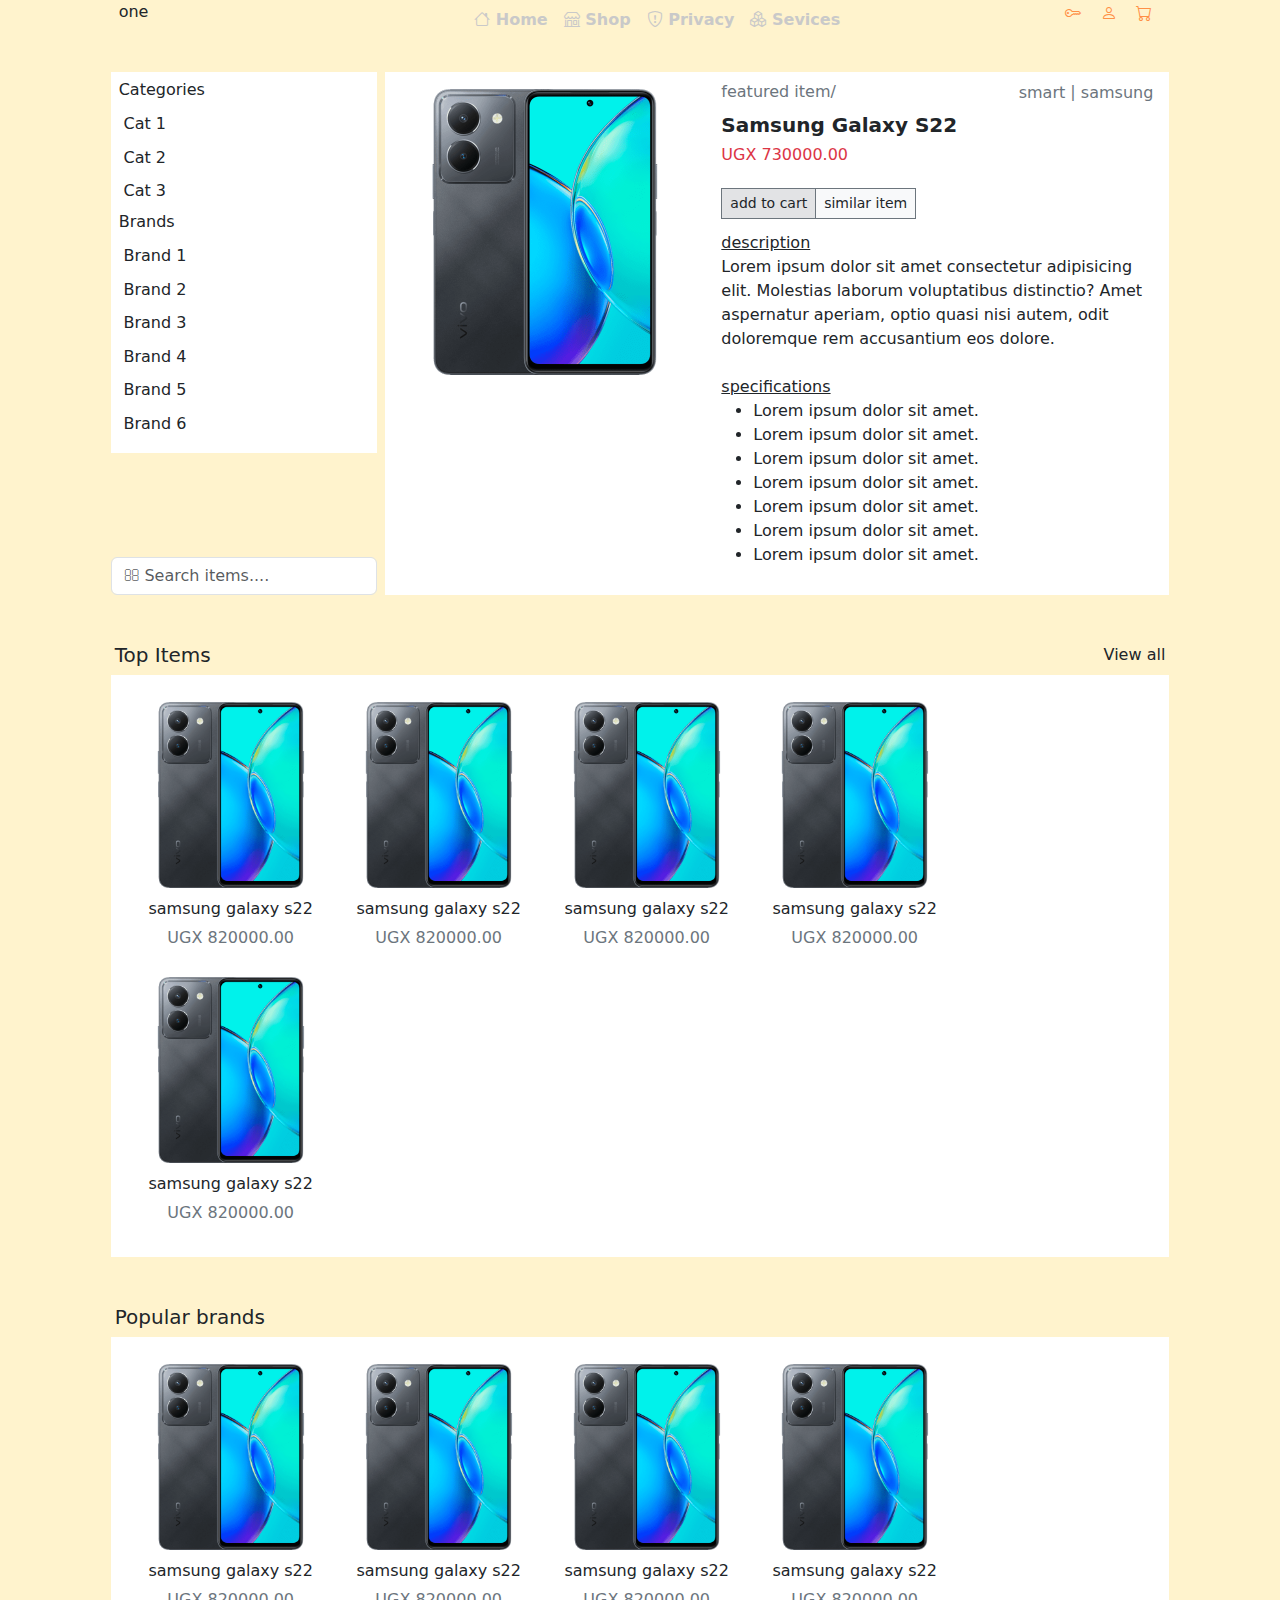
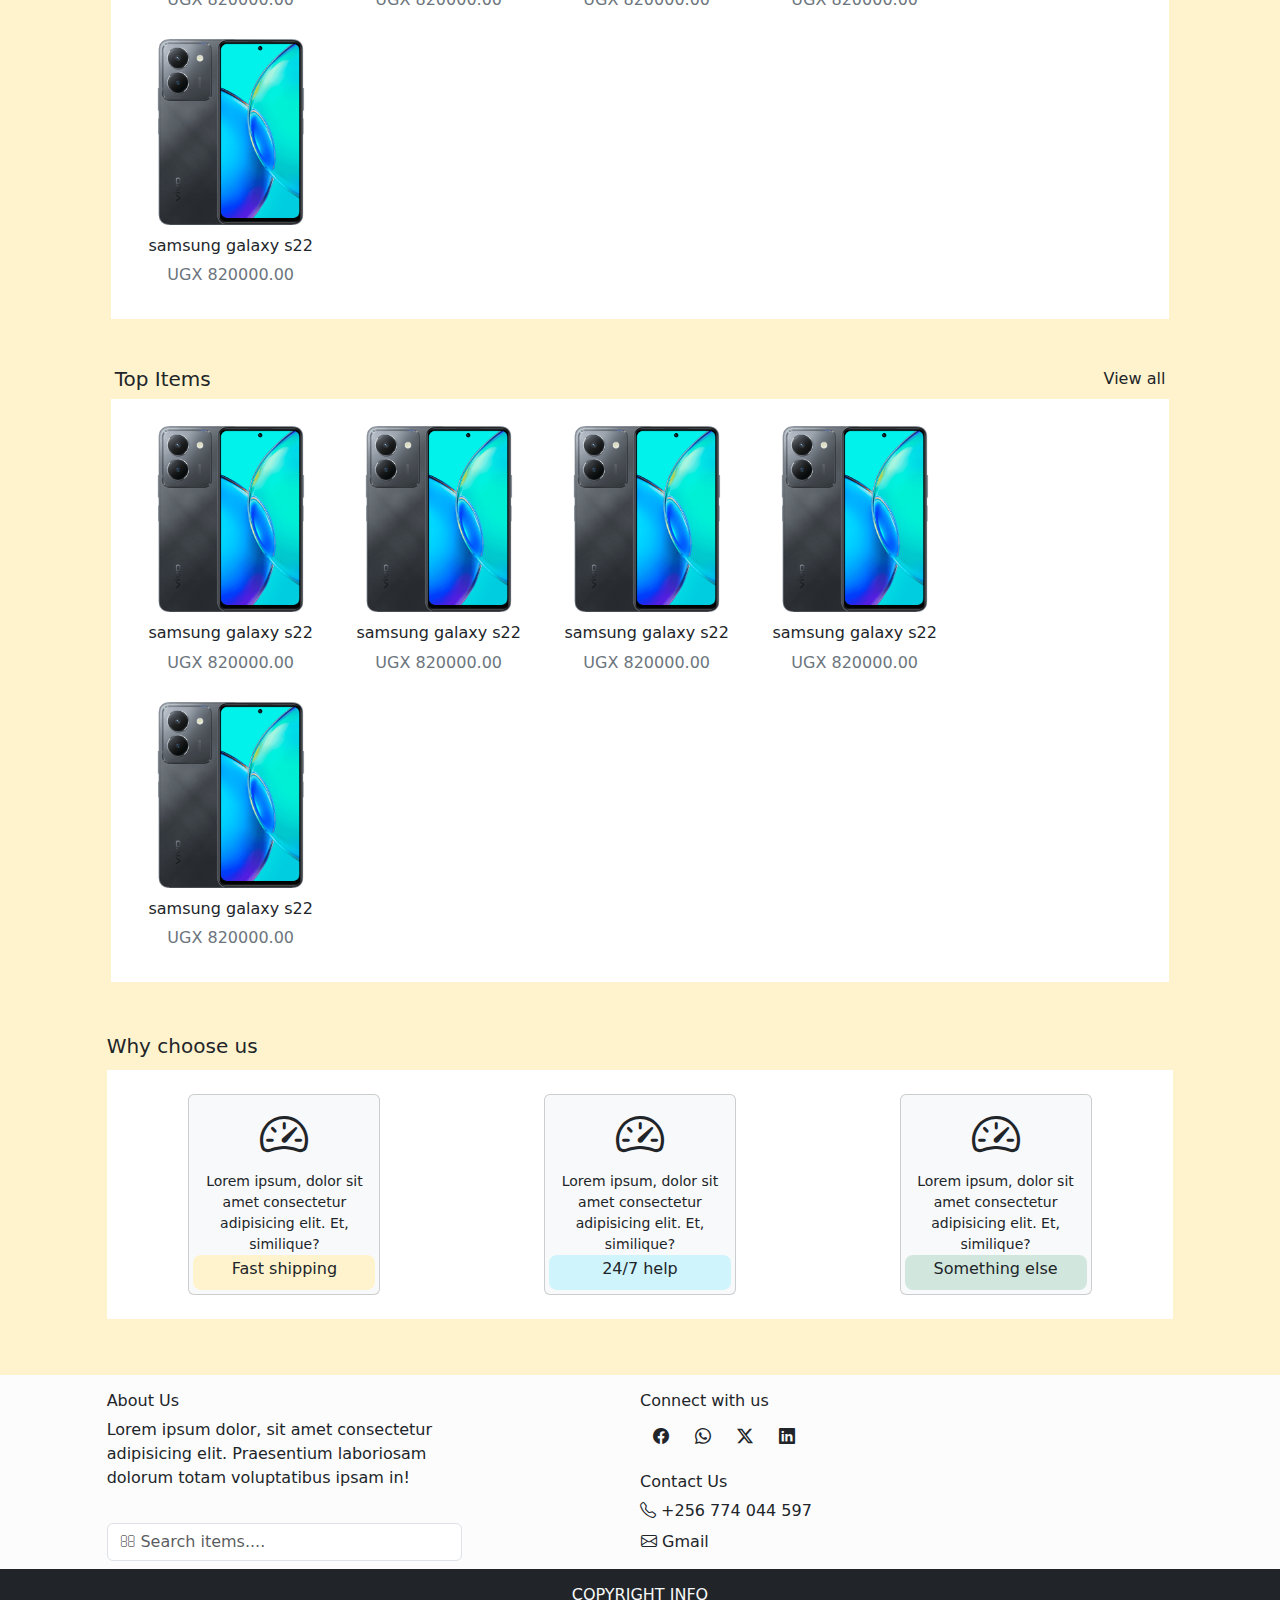
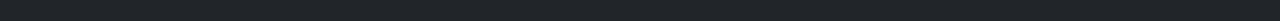
==== commit 3a949734: "index is complete only for large view" ====
--- a/index.html
+++ b/index.html
@@ -12,119 +12,293 @@
 
 </head>
 
-<body>
-    <head>
-        <nav class="navbar navbar-expand-lg position-fixed w-100 py-3">
-            <div class="container-fluid px-4">
-                <div class="row d-flex justify-content-center w-100 mx-auto">
-                    <div class="icon col-6 col-lg-4">one</div>
-                    <div class="menu-bar  d-lg-none col-6">
-                        <div class="bar-item barmain">
-                            <div class="bar bar-one"></div>
-                            <div class="bar bar-two"></div>
-                            <div class="bar bar-three"></div>
-                        </div>
-                    </div>
-                    <div class="menu-wrapper large-view col-lg-8 d-none d-lg-flex justify-content-between flex-row">
-                        <div class="menu d-flex flex-row justify-content-between">
+<body class="bg-warning-subtle">
+    <div class="col-10 mx-auto">
+        <div class="container-fluid">
+            <div class=" d-flex justify-content-center w-100 mx-auto">
+                <div class="icon col-6 col-lg-4">one</div>
+                <div class="menu-bar  d-lg-none col-6">
+                    <div class="bar-item barmain">
+                        <div class="bar bar-one"></div>
+                        <div class="bar bar-two"></div>
+                        <div class="bar bar-three"></div>
+                    </div>
+                </div>
+                <div class="menu-wrapper large-view col-lg-8 d-none d-lg-flex justify-content-between flex-row">
+                    <div class="menu d-flex flex-row justify-content-between">
+                        <a href="" class="nav-link px-2"><i class="bi bi-house"></i> Home</a>
+                        <a href="" class="nav-link px-2"><i class="bi bi-shop"></i> Shop</a>
+                        <a href="" class="nav-link px-2"><i class="bi bi-shield-exclamation"></i> Privacy</a>
+                        <a href="" class="nav-link px-2"><i class="bi bi-boxes"></i> Sevices</a>
+                    </div>
+                    <div class="sub-menu d-flex flex-row justify-content-between">
+                        <a href="" class="nav-link"><i class="bi bi-key"></i></a>
+                        <a href="" class="nav-link"><i class="bi bi-person"></i></a>
+                        <a href="" class="nav-link"><i class="bi bi-cart"></i></a>
+                    </div>
+                </div>
+
+                <div class="menu-wrapper small-view col-12 d-flex d-lg-none justify-content-between flex-column mt-3 py-5">
+                    <div class="inner-menu-wrapper py-5">
+                        <div>
+                            <form class="d-flex" role="search">
+                                <input class="form-control search" type="search" placeholder="&#xf002; Search items...." aria-label="Search">
+                            </form>
+                        </div>
+                        <div class="menu d-flex flex-column justify-content-between">
                             <a href="" class="nav-link px-2"><i class="bi bi-house"></i> Home</a>
                             <a href="" class="nav-link px-2"><i class="bi bi-shop"></i> Shop</a>
                             <a href="" class="nav-link px-2"><i class="bi bi-shield-exclamation"></i> Privacy</a>
                             <a href="" class="nav-link px-2"><i class="bi bi-boxes"></i> Sevices</a>
                         </div>
-                        <div class="sub-menu d-flex flex-row justify-content-between">
-                            <a href="" class="nav-link"><i class="bi bi-key"></i></a>
-                            <a href="" class="nav-link"><i class="bi bi-person"></i></a>
-                            <a href="" class="nav-link"><i class="bi bi-cart"></i></a>
-                        </div>
-                    </div>
-
-                    <div class="menu-wrapper small-view col-12 d-flex d-lg-none justify-content-between flex-column mt-3 py-5">
-                        <div class="inner-menu-wrapper py-5">
-                            <div>
-                                <form class="d-flex" role="search">
-                                    <input class="form-control search" type="search" placeholder="&#xf002; Search items...." aria-label="Search">
-                                </form>
-                            </div>
-                            <div class="menu d-flex flex-column justify-content-between">
-                                <a href="" class="nav-link px-2"><i class="bi bi-house"></i> Home</a>
-                                <a href="" class="nav-link px-2"><i class="bi bi-shop"></i> Shop</a>
-                                <a href="" class="nav-link px-2"><i class="bi bi-shield-exclamation"></i> Privacy</a>
-                                <a href="" class="nav-link px-2"><i class="bi bi-boxes"></i> Sevices</a>
-                            </div>
-                            <div class="sub-menu d-flex flex-column justify-content-between">
-                                <a href="" class="nav-link"><i class="bi bi-key"></i> Login</a>
-                                <a href="" class="nav-link"><i class="bi bi-person"></i> Register</a>
-                                <a href="" class="nav-link"><i class="bi bi-cart"></i> Cart</a>
-                            </div>
-                        </div>
-                    </div>
-                
-                </div>
-            </div>
-        </nav>
-        <div class="intro d-flex py-4">
-            <div class="container-fluid">
-                <div class="row-large row d-none d-lg-flex w-100 justify-content-around">
-                    <div class="car-intro col-6 text-secondary">
-                        <div class="car-intro-inner py-5">
-                            <h5 class="text-center">Lorem ipsum dolor sit elit. Cupiditate, dolorum?</h5>
-                            <h1 class="text-center">Lorem ipsum, Ipsam minus nisi eaque exercitationem deserunt at autem minima error similique quibusdam!</h1>
-                            <div class="py-3 d-flex justify-content-center">
-                                <a href="" class="btn btn-outline-secondary rounded-5">Check our stores</a>
-                            </div> 
-                        </div>
-                    </div>
-                    <div class="col-6">
-                        <div class="carousel slide carousel-fade" data-bs-ride="carousel">
-                            <div class="carousel-inner">
-                                <div class="carousel-item active" data-bs-interval="7000">
-                                    <img src="Assets/Images/vivo.png" alt="">
-                                </div>
-                                <div class="carousel-item" data-bs-interval="7000">
-                                    <img src="Assets/Images/mot.png" alt="">
-                                </div>
-                            </div>
-                        </div>
-                    </div>
-                </div>
-                <div class="row-small row d-lg-none">
-                    <div class="">
-                        <div class="carousel slide " data-bs-ride="carousel">
-                            <div class="carousel-inner">
-                                <div class="carousel-item activ" data-bs-interval="">
-                                    <img src="Assets/Images/vivo.jpg" alt="">
-                                    <div class="car-intro carousel-caption">
-                                        <h6>Lorem ipsum dolor sit elit. Cupiditate, dolorum?</h6>
-                                        <h5>Lorem ipsum, Ipsam minus nisi eaque exercitationem deserunt at autem minima error similique quibusdam!</h5>
-                                        <div class="py-3">
-                                            <a href="" class="btn btn-outline-secondary rounded-5">Check our stores</a>
-                                        </div>
-                                    </div>
-                                </div>
-                                <div class="carousel-item active" data-bs-interval="">
-                                    <img src="Assets/Images/mot.png" alt="">
-                                    <div class="car-intro text-white carousel-caption">
-                                        <h6>Lorem ipsum dolor sit elit. Cupiditate, dolorum?</h6>
-                                        <h5>Lorem ipsum, Ipsam minus nisi eaque exercitationem deserunt at autem minima error similique quibusdam!</h5>
-                                        <div class="py-3">
-                                            <a href="" class="btn btn-outline-secondary rounded-5">Check our stores</a>
-                                        </div>
-                                    </div>
-                                </div>
-                            </div>
-                        </div>
-                    </div>
-                </div>
-            </div>
-        </div>
-    </head>
+                        <div class="sub-menu d-flex flex-column justify-content-between">
+                            <a href="" class="nav-link"><i class="bi bi-key"></i> Login</a>
+                            <a href="" class="nav-link"><i class="bi bi-person"></i> Register</a>
+                            <a href="" class="nav-link"><i class="bi bi-cart"></i> Cart</a>
+                        </div>
+                    </div>
+                </div>
+            
+            </div>
+        </div>
+    </div>
 
     <main class="main py-2">
-        <div class="us">
-            <h1 class="text-center py-1">Why choose us</h1>
-            <div class="d-flex justify-content-around flex-wrap">
-                <div class="us-item card p-1 text-center">
+        <div class="top-layer d-flex col-10 mx-auto my-4">
+            <div class="top-left col-3 mx-1 d-flex flex-column justify-content-between">
+                <div class="bg-white py-2 px-2">
+                    <div>
+                        <h6>Categories</h6>
+                        <div>
+                            <a href="" class="nav-link">Cat 1</a>
+                            <a href="" class="nav-link">Cat 2</a>
+                            <a href="" class="nav-link">Cat 3</a>
+                        </div>
+                    </div>
+                    <div class="py-1">
+                        <h6>Brands</h6>
+                        <div>
+                            <a href="" class="nav-link">Brand 1</a>
+                            <a href="" class="nav-link">Brand 2</a>
+                            <a href="" class="nav-link">Brand 3</a>
+                            <a href="" class="nav-link">Brand 4</a>
+                            <a href="" class="nav-link">Brand 5</a>
+                            <a href="" class="nav-link">Brand 6</a>
+                        </div>
+                    </div>
+                </div>
+                <div class="mt-5">
+                    <form class="d-flex" role="search">
+                        <input class="form-control search" type="search" placeholder="&#xf002; Search items...." aria-label="Search">
+                    </form>
+                </div>
+            </div>
+            <div class="top-right mx-1 bg-white d-flex">
+                <div class="img-container">
+                    <img src="Assets/Images/vivo.png" alt="">
+                </div>
+                <div class="desc-container py-2 px-3">
+                    <div class="d-flex justify-content-between  text-secondary">
+                        <span>featured item/</span>
+                        <span><a href="" class="btn border-0 rounded-0 p-0 text-secondary">smart</a> | <a href="" class="btn border-0 rounded-0 p-0 text-secondary">samsung</a></span>
+                    </div>
+                    <div class="py-2">
+                        <h5 class="text-capitalize"><b>samsung galaxy s22</b></h5>
+                        <h6 class="text-danger">UGX 730000.00</h6>
+                    </div>
+                    <div class="btn-group py-2">
+                        <a href="" class="btn bg-secondary-subtle border-1 border-secondary rounded-0 btn-sm">add to cart</a>
+                        <a href="" class="btn bg-light border-1 border-secondary rounded-0 btn-sm">similar item</a>
+                    </div>
+                    <div class="py-1">
+                        <p class="text-decoration-underline m-0">description</p>
+                        <p>Lorem ipsum dolor sit amet consectetur adipisicing elit. Molestias laborum voluptatibus distinctio? Amet aspernatur aperiam, optio quasi nisi autem, odit doloremque rem accusantium eos dolore.</p>
+                    </div>
+                    <div class="py-1">
+                        <p class="text-decoration-underline m-0">specifications</p>
+                        <ul>
+                            <li>Lorem ipsum dolor sit amet.</li>
+                            <li>Lorem ipsum dolor sit amet.</li>
+                            <li>Lorem ipsum dolor sit amet.</li>
+                            <li>Lorem ipsum dolor sit amet.</li>
+                            <li>Lorem ipsum dolor sit amet.</li>
+                            <li>Lorem ipsum dolor sit amet.</li>
+                            <li>Lorem ipsum dolor sit amet.</li>
+                        </ul>
+                    </div>
+                </div>
+            </div>
+        </div>
+        <div class="layer-two col-10 mx-auto my-5">
+            <div class="px-2 d-flex justify-content-between">
+                <span>
+                    <h5>Top Items</h5>
+                </span>
+                <span>
+                    <a href="" class="nav-link">View all</a>
+                </span>
+            </div>
+            <div class="layer-two-right mx-1 mb-5 bg-white d-flex flex-wrap p-3">
+                <a href="" class="item nav-link d-flex flex-column justify-content-center">
+                    <div>
+                        <img src="Assets/Images/vivo.png" alt="">
+                    </div>
+                    <div class="d-flex flex-column justify-content-center align-items-center">
+                        <h6>samsung galaxy s22</h6>
+                        <p class="text-secondary">UGX 820000.00</p>
+                    </div>
+                </a>
+                <a href="" class="item nav-link d-flex flex-column justify-content-center">
+                    <div>
+                        <img src="Assets/Images/vivo.png" alt="">
+                    </div>
+                    <div class="d-flex flex-column justify-content-center align-items-center">
+                        <h6>samsung galaxy s22</h6>
+                        <p class="text-secondary">UGX 820000.00</p>
+                    </div>
+                </a>
+                <a href="" class="item nav-link d-flex flex-column justify-content-center">
+                    <div>
+                        <img src="Assets/Images/vivo.png" alt="">
+                    </div>
+                    <div class="d-flex flex-column justify-content-center align-items-center">
+                        <h6>samsung galaxy s22</h6>
+                        <p class="text-secondary">UGX 820000.00</p>
+                    </div>
+                </a>
+                <a href="" class="item nav-link d-flex flex-column justify-content-center">
+                    <div>
+                        <img src="Assets/Images/vivo.png" alt="">
+                    </div>
+                    <div class="d-flex flex-column justify-content-center align-items-center">
+                        <h6>samsung galaxy s22</h6>
+                        <p class="text-secondary">UGX 820000.00</p>
+                    </div>
+                </a>
+                <a href="" class="item nav-link d-flex flex-column justify-content-center">
+                    <div>
+                        <img src="Assets/Images/vivo.png" alt="">
+                    </div>
+                    <div class="d-flex flex-column justify-content-center align-items-center">
+                        <h6>samsung galaxy s22</h6>
+                        <p class="text-secondary">UGX 820000.00</p>
+                    </div>
+                </a>
+            </div>
+            <div class="px-2 d-flex justify-content-between">
+                <span>
+                    <h5>Popular brands</h5>
+                </span>
+            </div>
+            <div class="layer-two-right mx-1 mb-5 bg-white d-flex flex-wrap p-3">
+                <a href="" class="item nav-link d-flex flex-column justify-content-center">
+                    <div>
+                        <img src="Assets/Images/vivo.png" alt="">
+                    </div>
+                    <div class="d-flex flex-column justify-content-center align-items-center">
+                        <h6>samsung galaxy s22</h6>
+                        <p class="text-secondary">UGX 820000.00</p>
+                    </div>
+                </a>
+                <a href="" class="item nav-link d-flex flex-column justify-content-center">
+                    <div>
+                        <img src="Assets/Images/vivo.png" alt="">
+                    </div>
+                    <div class="d-flex flex-column justify-content-center align-items-center">
+                        <h6>samsung galaxy s22</h6>
+                        <p class="text-secondary">UGX 820000.00</p>
+                    </div>
+                </a>
+                <a href="" class="item nav-link d-flex flex-column justify-content-center">
+                    <div>
+                        <img src="Assets/Images/vivo.png" alt="">
+                    </div>
+                    <div class="d-flex flex-column justify-content-center align-items-center">
+                        <h6>samsung galaxy s22</h6>
+                        <p class="text-secondary">UGX 820000.00</p>
+                    </div>
+                </a>
+                <a href="" class="item nav-link d-flex flex-column justify-content-center">
+                    <div>
+                        <img src="Assets/Images/vivo.png" alt="">
+                    </div>
+                    <div class="d-flex flex-column justify-content-center align-items-center">
+                        <h6>samsung galaxy s22</h6>
+                        <p class="text-secondary">UGX 820000.00</p>
+                    </div>
+                </a>
+                <a href="" class="item nav-link d-flex flex-column justify-content-center">
+                    <div>
+                        <img src="Assets/Images/vivo.png" alt="">
+                    </div>
+                    <div class="d-flex flex-column justify-content-center align-items-center">
+                        <h6>samsung galaxy s22</h6>
+                        <p class="text-secondary">UGX 820000.00</p>
+                    </div>
+                </a>
+            </div>
+            <div class="px-2 d-flex justify-content-between">
+                <span>
+                    <h5>Top Items</h5>
+                </span>
+                <span>
+                    <a href="" class="nav-link">View all</a>
+                </span>
+            </div>
+            <div class="layer-two-right mx-1 mb-4 bg-white d-flex flex-wrap p-3">
+                <a href="" class="item nav-link d-flex flex-column justify-content-center">
+                    <div>
+                        <img src="Assets/Images/vivo.png" alt="">
+                    </div>
+                    <div class="d-flex flex-column justify-content-center align-items-center">
+                        <h6>samsung galaxy s22</h6>
+                        <p class="text-secondary">UGX 820000.00</p>
+                    </div>
+                </a>
+                <a href="" class="item nav-link d-flex flex-column justify-content-center">
+                    <div>
+                        <img src="Assets/Images/vivo.png" alt="">
+                    </div>
+                    <div class="d-flex flex-column justify-content-center align-items-center">
+                        <h6>samsung galaxy s22</h6>
+                        <p class="text-secondary">UGX 820000.00</p>
+                    </div>
+                </a>
+                <a href="" class="item nav-link d-flex flex-column justify-content-center">
+                    <div>
+                        <img src="Assets/Images/vivo.png" alt="">
+                    </div>
+                    <div class="d-flex flex-column justify-content-center align-items-center">
+                        <h6>samsung galaxy s22</h6>
+                        <p class="text-secondary">UGX 820000.00</p>
+                    </div>
+                </a>
+                <a href="" class="item nav-link d-flex flex-column justify-content-center">
+                    <div>
+                        <img src="Assets/Images/vivo.png" alt="">
+                    </div>
+                    <div class="d-flex flex-column justify-content-center align-items-center">
+                        <h6>samsung galaxy s22</h6>
+                        <p class="text-secondary">UGX 820000.00</p>
+                    </div>
+                </a>
+                <a href="" class="item nav-link d-flex flex-column justify-content-center">
+                    <div>
+                        <img src="Assets/Images/vivo.png" alt="">
+                    </div>
+                    <div class="d-flex flex-column justify-content-center align-items-center">
+                        <h6>samsung galaxy s22</h6>
+                        <p class="text-secondary">UGX 820000.00</p>
+                    </div>
+                </a>
+            </div>
+        </div>
+        <div class="us col-10 mx-auto pb-5">
+            <div>
+                <h5 class="py-1">Why choose us</h5>
+            </div>
+            <div class="d-flex py-3 bg-white justify-content-around flex-wrap">
+                <div class="us-item card p-1 text-center bg-light">
                     <div>
                         <i class="bi bi-speedometer2"></i>
                     </div>
@@ -135,7 +309,7 @@
                         <h6 class="text-center">Fast shipping</h6>
                      </div>
                 </div>
-                <div class="us-item card p-1 text-center">
+                <div class="us-item card p-1 text-center bg-light">
                     <div>
                         <i class="bi bi-speedometer2"></i>
                     </div>
@@ -146,7 +320,7 @@
                         <h6 class="text-center">24/7 help</h6>
                      </div>
                 </div>
-                <div class="us-item card p-1 text-center">
+                <div class="us-item card p-1 text-center bg-light">
                     <div>
                         <i class="bi bi-speedometer2"></i>
                     </div>
@@ -159,37 +333,50 @@
                 </div>
         </div>
     </main>
-    <footer class="bg-secondary-subtle pt-2 px-0 container-fluid">
-        <div class="py-2">
-            <div>
-                <h6 class="text-center">Connect with us</h6>
-            </div>
-            <div class="d-flex flex-wrap justify-content-around col-8 col-sm-6 col-lg-4 col-lg-2 mx-auto">
-                <a href="" class="btn">
-                    <i class="bi bi-facebook"></i>
-                </a>
-                <a href="" class="btn">
-                    <i class="bi bi-whatsapp"></i>
-                </a>
-                <a href="" class="btn">
-                    <i class="bi bi-twitter-x"></i>
-                </a>
-                <a href="" class="btn">
-                    <i class="bi bi-linkedin"></i>
-                </a>
-            </div>
-        </div>
-        <div class="py-2">
-            <div>
-                <h6 class="text-center">Contact Us</h6>
-            </div>
-            <div class="d-flex flex-column align-items-center">
-                <p class="m-0">
-                    <i class="bi bi-telephone"></i> +256 774 044 597
-                </p>
-                <a href="" class="d-inline-block btn">
-                    <i class="bi bi-envelope"></i> Gmail
-                </a>
+    <footer class="bg-light-subtle pt-2 px-0 container-fluid">
+        <div class="d-flex justify-content-between col-10 mx-auto">
+            <div class="col-6 d-flex flex-column justify-content-around">
+                <div>
+                    <h6>About Us</h6>
+                    <div class="col-md-8">
+                        <p>Lorem ipsum dolor, sit amet consectetur adipisicing elit. Praesentium laboriosam dolorum totam voluptatibus ipsam in!</p>
+                    </div>
+                </div>
+                <div class="col-md-8">
+                    <form class="d-flex" role="search">
+                        <input class="form-control search" type="search" placeholder="&#xf002; Search items...." aria-label="Search">
+                    </form>
+                </div>
+            </div>
+            <div class="col-6">
+                <div class="py-2">
+                    <div>
+                        <h6 class="">Connect with us</h6>
+                    </div>
+                    <div class="social-icons d-flex flex-wrap col-8 col-sm-6 col-lg-4 col-lg-2">
+                        <a href="" class="btn">
+                            <i class="bi bi-facebook"></i>
+                        </a>
+                        <a href="" class="btn">
+                            <i class="bi bi-whatsapp"></i>
+                        </a>
+                        <a href="" class="btn">
+                            <i class="bi bi-twitter-x"></i>
+                        </a>
+                        <a href="" class="btn">
+                            <i class="bi bi-linkedin"></i>
+                        </a>
+                    </div>
+                </div>
+                <div class="py-2">
+                        <h6 class="">Contact Us</h6>
+                    <div class="d-flex flex-column align-items-start">
+                        <span><i class="bi bi-telephone"></i> +256 774 044 597</span>
+                        <a href="" class="d-inline-block btn px-0">
+                            <i class="bi bi-envelope"></i> Gmail
+                        </a>
+                    </div>
+                </div>
             </div>
         </div>
         <div class="bg-dark">
--- a/Assets/Custom/styles.css
+++ b/Assets/Custom/styles.css
@@ -8,12 +8,6 @@
     border-color: none;
     box-shadow: none;
 }
-
-.navbar{
-    background: transparent;
-    margin-bottom: ;
-    z-index: 100;
-}
 .menu-bar{
     display: flex;
     justify-content: end;
@@ -23,8 +17,6 @@
     cursor: pointer;
     width: 2rem;
     height: 2rem;
-    border: ;
-    background: ;
     display: flex;
     flex-direction: column;
     justify-content: center;
@@ -39,12 +31,6 @@
     border-radius: 10px;
     transition: all .3s ease-in-out;
 }
-.menu-bar .bar-item.cross{
-    
-}
-.menu-bar .bar-item.cross .bar{
-    
-}
 .menu-bar .bar-item.cross .bar-one{
     transform: rotate(45deg) translateX(5px) translateY(5px);
 
@@ -56,11 +42,10 @@
 }
 .menu-bar .bar-item.cross .bar-three{
     transform: rotate(-45deg) translateX(5px) translateY(-5px);
-
 }
 
 .menu-wrapper .menu .nav-link{
-    font-weight: bold;
+    font-weight: 600;
     color: rgb(201, 201, 201);
     padding: .5rem;
 }
@@ -76,38 +61,28 @@
     background: rgb(214, 214, 214);
     color: rgb(190, 115, 54);
 }
-.intro{
-    height: 38rem;
-    width: 100%;
-    background: black; 
-    position: ;
-    top: ;
-    width: ;
-    align-items: end;
-}
-.car-intro{
-    bottom: ;
-}
-.car-intro h6{
-    color: rgb(163, 163, 163);
-}
-.car-intro h5{
-    color: rgb(245, 245, 245);
-}
-.car-intro-inner{
-    position: relative;
-    bottom: ;
-    top: ;
-}
 .row-large img{
-    width: ;
     height: 380px;
     float: right;
     object-fit: contain;
 }
+.main .top-layer .nav-link{
+    padding: 0.3rem;
+}
+.main .nav-link:hover{
+    background: rgb(211, 211, 211);
+}
+.main .top-layer .top-right img{
+    width: 20rem;
+}
+.layer-two .layer-two-right .item img{
+    width: 13rem;
+    height: 13rem;
+    object-fit: contain;
+    object-position: center center;
+}
 .main .us .us-item{
     width: 12rem;
-    padding: ;
     margin: .5rem;
 }
 .main .us .us-item .bi{
@@ -146,9 +121,6 @@
         height: 27rem;
         width: 100%;
         background: black; 
-        position: ;
-        top: ;
-        width: ;
         align-items: end;
     }
     .car-intro{
@@ -166,26 +138,13 @@
     .carousel{
         padding: 0
     }
-    .carousel .carousel-inner{
-        height: ;
-        
-    }
-    .carousel .carousel-item{
-        display: ;
-        background: ;
-    }
     .carousel.slide img{
-        width: ;
         height: 400px;
         float: right;
     }
     .carousel-caption{
-        display: ;
         bottom: 3.5rem;
     }
-    .main .us .us-item{
-        width: ;
-    }
     
 }
 @media screen and (max-width: 768px){
@@ -193,24 +152,20 @@
         width: 50%;
     }
     .carousel-caption{
-        display: ;
         bottom: 8rem;
     }
     .intro{
         height: 35rem;
-
     }
     .main .us .us-item{
         width: 10rem;
     }
-    
 }
 @media screen and (max-width: 425px){
     .inner-menu-wrapper{
         width: 80%;
     }
     .carousel-caption{
-        display: ;
         bottom: 7rem;
     }
     .intro{
@@ -226,12 +181,10 @@
         width: 100%;
     }
     .carousel-caption{
-        display: ;
         bottom: 6.5rem;
     }
     .intro{
         height: 32rem;
-
     }
 }
 @media screen and (max-width: 320px){
@@ -239,7 +192,6 @@
         width: 100%;
     }
     .carousel-caption{
-        display: ;
         bottom: 5rem;
     }
     .intro{
@@ -247,26 +199,6 @@
     }
 }
 @media screen and (min-width: 1441px){
-    .intro{
-        height: 60rem;
-        width: ;
-        background: ; 
-        position: ;
-        top: ;
-        width: ;
-        align-items: ;
-    }
-    .car-intro-inner{
-        position: relative;
-        bottom: ;
-        top: 12rem;
-    }
-    .car-intro-inner h5{
-        font-size: 3rem !important; 
-    }
-    .carousel.slide img{
-        width: ;
-        height: 45rem;
-        float: right;
-    }
+
+    
 }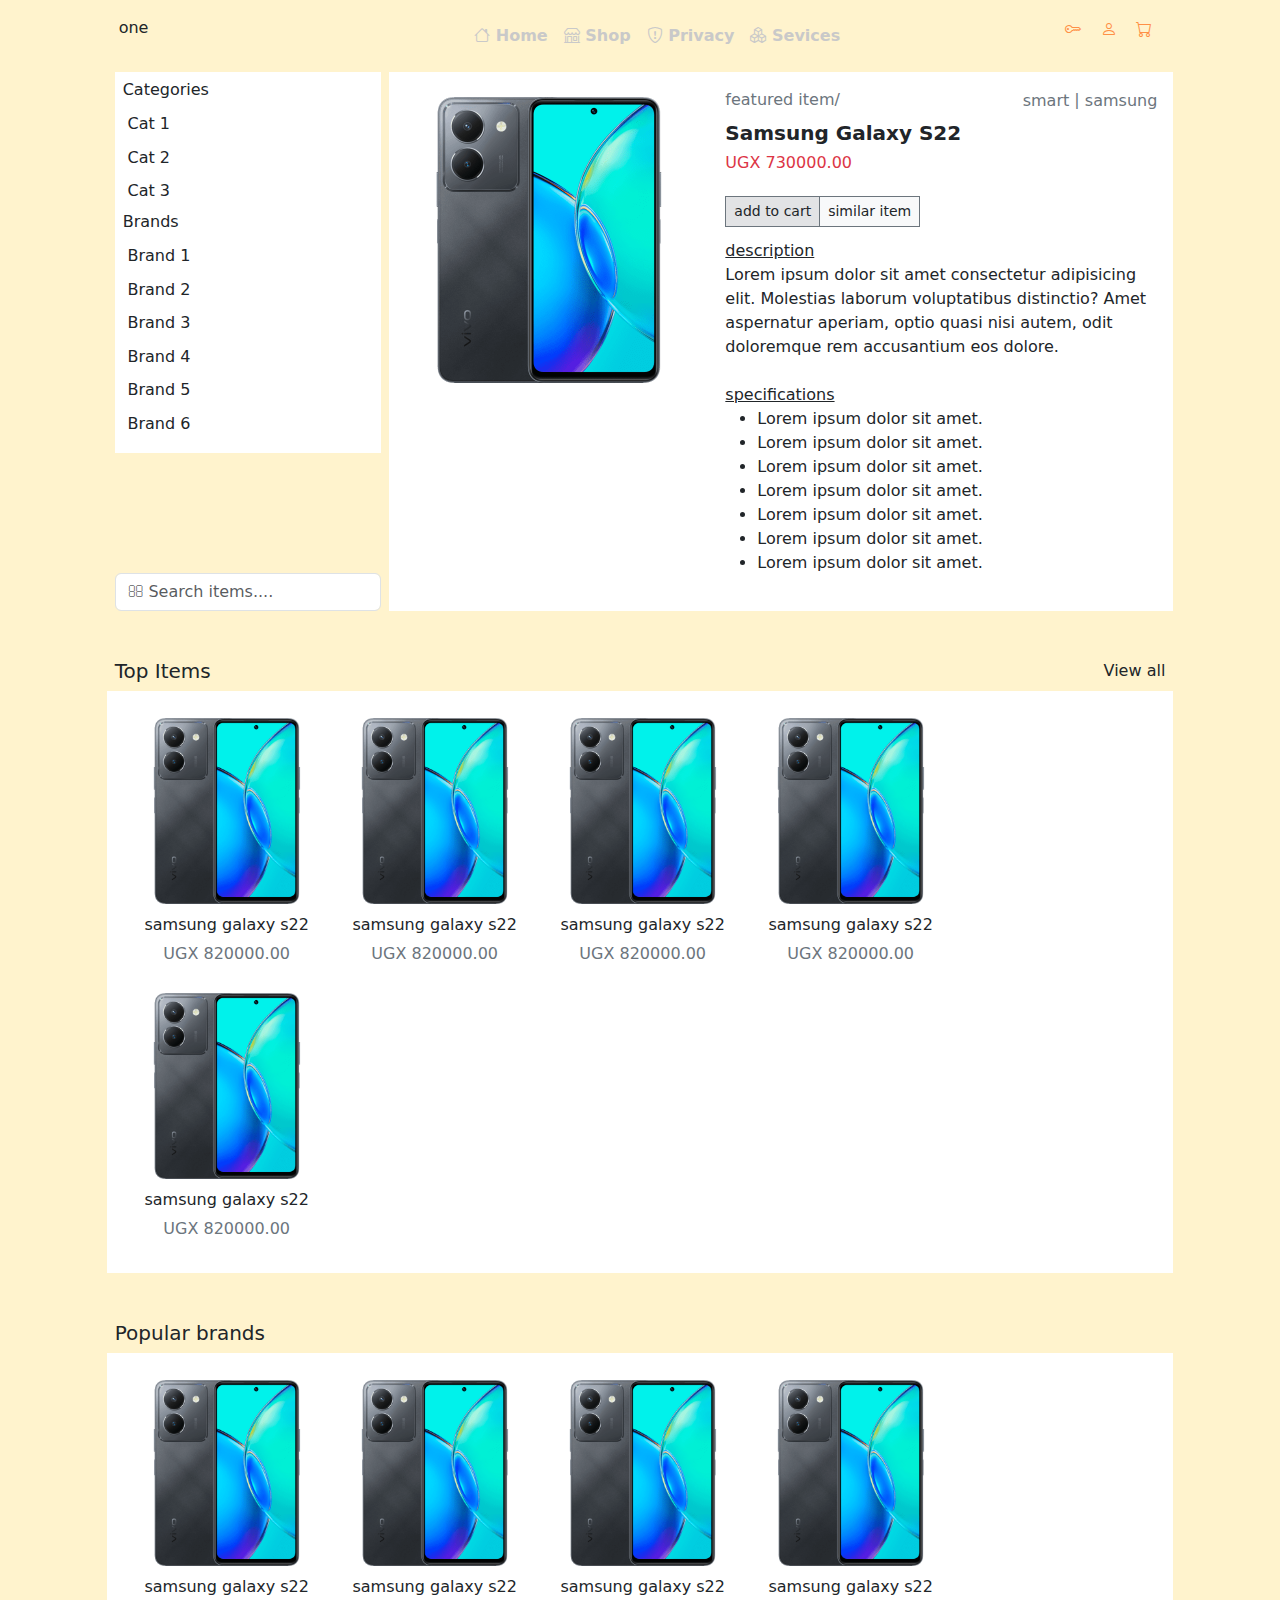
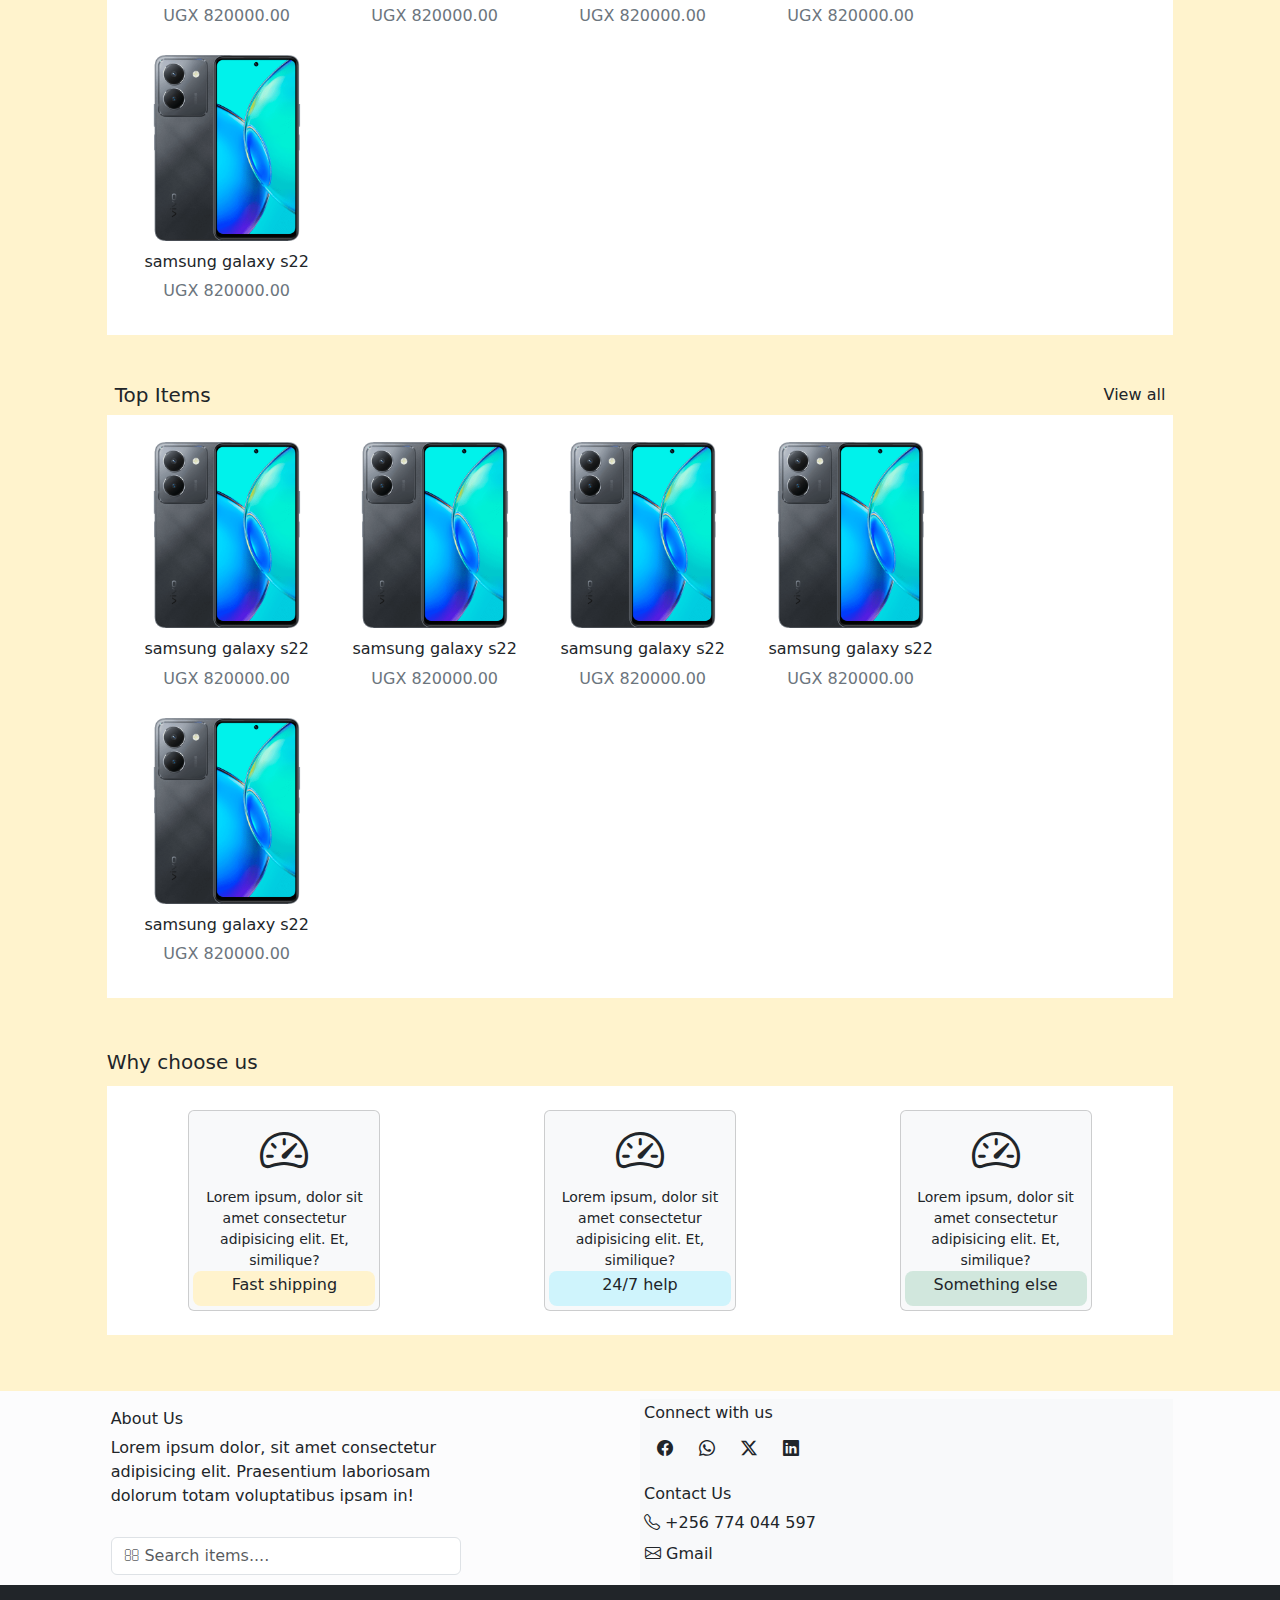
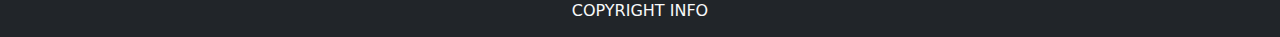
==== commit 34e8eef3: "index is complete for all views" ====
--- a/index.html
+++ b/index.html
@@ -13,7 +13,7 @@
 </head>
 
 <body class="bg-warning-subtle">
-    <div class="col-10 mx-auto">
+    <div class="col-10 mx-auto pt-3">
         <div class="container-fluid">
             <div class=" d-flex justify-content-center w-100 mx-auto">
                 <div class="icon col-6 col-lg-4">one</div>
@@ -64,8 +64,8 @@
     </div>
 
     <main class="main py-2">
-        <div class="top-layer d-flex col-10 mx-auto my-4">
-            <div class="top-left col-3 mx-1 d-flex flex-column justify-content-between">
+        <div class="top-layer d-flex col-10 mx-auto my-2">
+            <div class="top-left col-3 mx-2 d-lg-flex d-none flex-column justify-content-between">
                 <div class="bg-white py-2 px-2">
                     <div>
                         <h6>Categories</h6>
@@ -93,12 +93,12 @@
                     </form>
                 </div>
             </div>
-            <div class="top-right mx-1 bg-white d-flex">
+            <div class="top-right mx-0 bg-white d-flex py-2">
                 <div class="img-container">
                     <img src="Assets/Images/vivo.png" alt="">
                 </div>
                 <div class="desc-container py-2 px-3">
-                    <div class="d-flex justify-content-between  text-secondary">
+                    <div class="d-flex flex-wrap justify-content-between  text-secondary">
                         <span>featured item/</span>
                         <span><a href="" class="btn border-0 rounded-0 p-0 text-secondary">smart</a> | <a href="" class="btn border-0 rounded-0 p-0 text-secondary">samsung</a></span>
                     </div>
@@ -129,7 +129,7 @@
                 </div>
             </div>
         </div>
-        <div class="layer-two col-10 mx-auto my-5">
+        <div class="layer-two col-12 col-md-10 mx-auto my-5">
             <div class="px-2 d-flex justify-content-between">
                 <span>
                     <h5>Top Items</h5>
@@ -138,7 +138,7 @@
                     <a href="" class="nav-link">View all</a>
                 </span>
             </div>
-            <div class="layer-two-right mx-1 mb-5 bg-white d-flex flex-wrap p-3">
+            <div class="layer-two-right mx-0 mb-5 bg-white d-flex flex-wrap p-1 p-md-3">
                 <a href="" class="item nav-link d-flex flex-column justify-content-center">
                     <div>
                         <img src="Assets/Images/vivo.png" alt="">
@@ -190,7 +190,7 @@
                     <h5>Popular brands</h5>
                 </span>
             </div>
-            <div class="layer-two-right mx-1 mb-5 bg-white d-flex flex-wrap p-3">
+            <div class="layer-two-right mx-0 mb-5 bg-white d-flex flex-wrap p-1 p-md-3">
                 <a href="" class="item nav-link d-flex flex-column justify-content-center">
                     <div>
                         <img src="Assets/Images/vivo.png" alt="">
@@ -245,55 +245,55 @@
                     <a href="" class="nav-link">View all</a>
                 </span>
             </div>
-            <div class="layer-two-right mx-1 mb-4 bg-white d-flex flex-wrap p-3">
-                <a href="" class="item nav-link d-flex flex-column justify-content-center">
-                    <div>
-                        <img src="Assets/Images/vivo.png" alt="">
-                    </div>
-                    <div class="d-flex flex-column justify-content-center align-items-center">
-                        <h6>samsung galaxy s22</h6>
-                        <p class="text-secondary">UGX 820000.00</p>
-                    </div>
-                </a>
-                <a href="" class="item nav-link d-flex flex-column justify-content-center">
-                    <div>
-                        <img src="Assets/Images/vivo.png" alt="">
-                    </div>
-                    <div class="d-flex flex-column justify-content-center align-items-center">
-                        <h6>samsung galaxy s22</h6>
-                        <p class="text-secondary">UGX 820000.00</p>
-                    </div>
-                </a>
-                <a href="" class="item nav-link d-flex flex-column justify-content-center">
-                    <div>
-                        <img src="Assets/Images/vivo.png" alt="">
-                    </div>
-                    <div class="d-flex flex-column justify-content-center align-items-center">
-                        <h6>samsung galaxy s22</h6>
-                        <p class="text-secondary">UGX 820000.00</p>
-                    </div>
-                </a>
-                <a href="" class="item nav-link d-flex flex-column justify-content-center">
-                    <div>
-                        <img src="Assets/Images/vivo.png" alt="">
-                    </div>
-                    <div class="d-flex flex-column justify-content-center align-items-center">
-                        <h6>samsung galaxy s22</h6>
-                        <p class="text-secondary">UGX 820000.00</p>
-                    </div>
-                </a>
-                <a href="" class="item nav-link d-flex flex-column justify-content-center">
-                    <div>
-                        <img src="Assets/Images/vivo.png" alt="">
-                    </div>
-                    <div class="d-flex flex-column justify-content-center align-items-center">
-                        <h6>samsung galaxy s22</h6>
-                        <p class="text-secondary">UGX 820000.00</p>
-                    </div>
-                </a>
-            </div>
-        </div>
-        <div class="us col-10 mx-auto pb-5">
+            <div class="layer-two-right mx-0 mb-4 bg-white d-flex flex-wrap p-1 p-md-3">
+                <a href="" class="item nav-link d-flex flex-column justify-content-center">
+                    <div>
+                        <img src="Assets/Images/vivo.png" alt="">
+                    </div>
+                    <div class="d-flex flex-column justify-content-center align-items-center">
+                        <h6>samsung galaxy s22</h6>
+                        <p class="text-secondary">UGX 820000.00</p>
+                    </div>
+                </a>
+                <a href="" class="item nav-link d-flex flex-column justify-content-center">
+                    <div>
+                        <img src="Assets/Images/vivo.png" alt="">
+                    </div>
+                    <div class="d-flex flex-column justify-content-center align-items-center">
+                        <h6>samsung galaxy s22</h6>
+                        <p class="text-secondary">UGX 820000.00</p>
+                    </div>
+                </a>
+                <a href="" class="item nav-link d-flex flex-column justify-content-center">
+                    <div>
+                        <img src="Assets/Images/vivo.png" alt="">
+                    </div>
+                    <div class="d-flex flex-column justify-content-center align-items-center">
+                        <h6>samsung galaxy s22</h6>
+                        <p class="text-secondary">UGX 820000.00</p>
+                    </div>
+                </a>
+                <a href="" class="item nav-link d-flex flex-column justify-content-center">
+                    <div>
+                        <img src="Assets/Images/vivo.png" alt="">
+                    </div>
+                    <div class="d-flex flex-column justify-content-center align-items-center">
+                        <h6>samsung galaxy s22</h6>
+                        <p class="text-secondary">UGX 820000.00</p>
+                    </div>
+                </a>
+                <a href="" class="item nav-link d-flex flex-column justify-content-center">
+                    <div>
+                        <img src="Assets/Images/vivo.png" alt="">
+                    </div>
+                    <div class="d-flex flex-column justify-content-center align-items-center">
+                        <h6>samsung galaxy s22</h6>
+                        <p class="text-secondary">UGX 820000.00</p>
+                    </div>
+                </a>
+            </div>
+        </div>
+        <div class="us col-12 col-md-10 mx-auto pb-5">
             <div>
                 <h5 class="py-1">Why choose us</h5>
             </div>
@@ -334,8 +334,8 @@
         </div>
     </main>
     <footer class="bg-light-subtle pt-2 px-0 container-fluid">
-        <div class="d-flex justify-content-between col-10 mx-auto">
-            <div class="col-6 d-flex flex-column justify-content-around">
+        <div class="d-flex justify-content-between flex-column flex-md-row col-10 mx-auto">
+            <div class="col-12 col-md-6 d-flex flex-column justify-content-around p-1">
                 <div>
                     <h6>About Us</h6>
                     <div class="col-md-8">
@@ -348,8 +348,8 @@
                     </form>
                 </div>
             </div>
-            <div class="col-6">
-                <div class="py-2">
+            <div class="col-12 col-md-6 bg-light p-1">
+                <div class="pb-2">
                     <div>
                         <h6 class="">Connect with us</h6>
                     </div>
--- a/Assets/Custom/styles.css
+++ b/Assets/Custom/styles.css
@@ -115,87 +115,87 @@
 
     .inner-menu-wrapper{
         width: 40%;
-    }
-
-    .intro{
-        height: 27rem;
-        width: 100%;
-        background: black; 
-        align-items: end;
-    }
-    .car-intro{
-        padding: 0;
-        background: rgba(10, 10, 10, 0.555);
-        left: 0;
-        right: 0;
-    }
-    .car-intro h6{
-        color: rgb(163, 163, 163);
-    }
-    .car-intro h5{
-        color: rgb(245, 245, 245);
-    }
-    .carousel{
-        padding: 0
-    }
-    .carousel.slide img{
-        height: 400px;
-        float: right;
+    } 
+    .main .us .us-item{
+        width: 10rem;
+        margin: .3rem;
+    }
+    .main .us .us-item .bi{
+        font-size: 2.5rem;
+    }
+}
+@media screen and (max-width: 768px){
+    .inner-menu-wrapper{
+        width: 50%;
+    }
+    .main .top-layer .top-right img{
+        width: 17rem;
+    }
+    .layer-two .layer-two-right .item img{
+        width: 12rem;
+        height: 12rem;
+    }
+    .main .us .us-item{
+        width: 10rem;
+        margin: .3rem;
+    }
+    .main .us .us-item .bi{
+        font-size: 2.5rem;
+    }
+}
+@media screen and (max-width: 425px){
+    .inner-menu-wrapper{
+        width: 80%;
+    }
+    .top-layer{
+        width: 100%;
+    }
+    .main .top-layer .top-right img{
+        width: 10rem;
+    }
+    .layer-two .layer-two-right .item img{
+        width: 10rem;
+        height: 10rem;
+    }
+    .main .us .us-item{
+        width: 8rem;
+        margin: .3rem;
+    }
+    .main .us .us-item .bi{
+        font-size: 2.5rem;
+    }
+}
+@media screen and (max-width: 375px){
+    .inner-menu-wrapper{
+        width: 100%;
     }
     .carousel-caption{
-        bottom: 3.5rem;
-    }
-    
-}
-@media screen and (max-width: 768px){
-    .inner-menu-wrapper{
-        width: 50%;
-    }
-    .carousel-caption{
-        bottom: 8rem;
-    }
-    .intro{
-        height: 35rem;
-    }
-    .main .us .us-item{
-        width: 10rem;
-    }
-}
-@media screen and (max-width: 425px){
-    .inner-menu-wrapper{
-        width: 80%;
-    }
-    .carousel-caption{
-        bottom: 7rem;
+        bottom: 6.5rem;
     }
     .intro{
         height: 32rem;
-
-    }
-    .main .us .us-item{
+    }
+}
+@media screen and (max-width: 320px){
+    .inner-menu-wrapper{
+        width: 100%;
+    }
+    .main .top-layer .top-right img{
+        width: 8rem;
+    }
+    .layer-two .layer-two-right .item{
         width: 9rem;
     }
-}
-@media screen and (max-width: 375px){
-    .inner-menu-wrapper{
-        width: 100%;
-    }
-    .carousel-caption{
-        bottom: 6.5rem;
-    }
-    .intro{
-        height: 32rem;
-    }
-}
-@media screen and (max-width: 320px){
-    .inner-menu-wrapper{
-        width: 100%;
-    }
-    .carousel-caption{
-        bottom: 5rem;
-    }
-    .intro{
-        height: 30rem;
+    .layer-two .layer-two-right .item img{
+        width: 100%;
+        height: 10rem;
+    }
+    .main .us .us-item{
+        width: 8rem;
+        margin: .3rem;
+    }
+    .main .us .us-item .bi{
+        font-size: 2.5rem;
     }
 }
 @media screen and (min-width: 1441px){
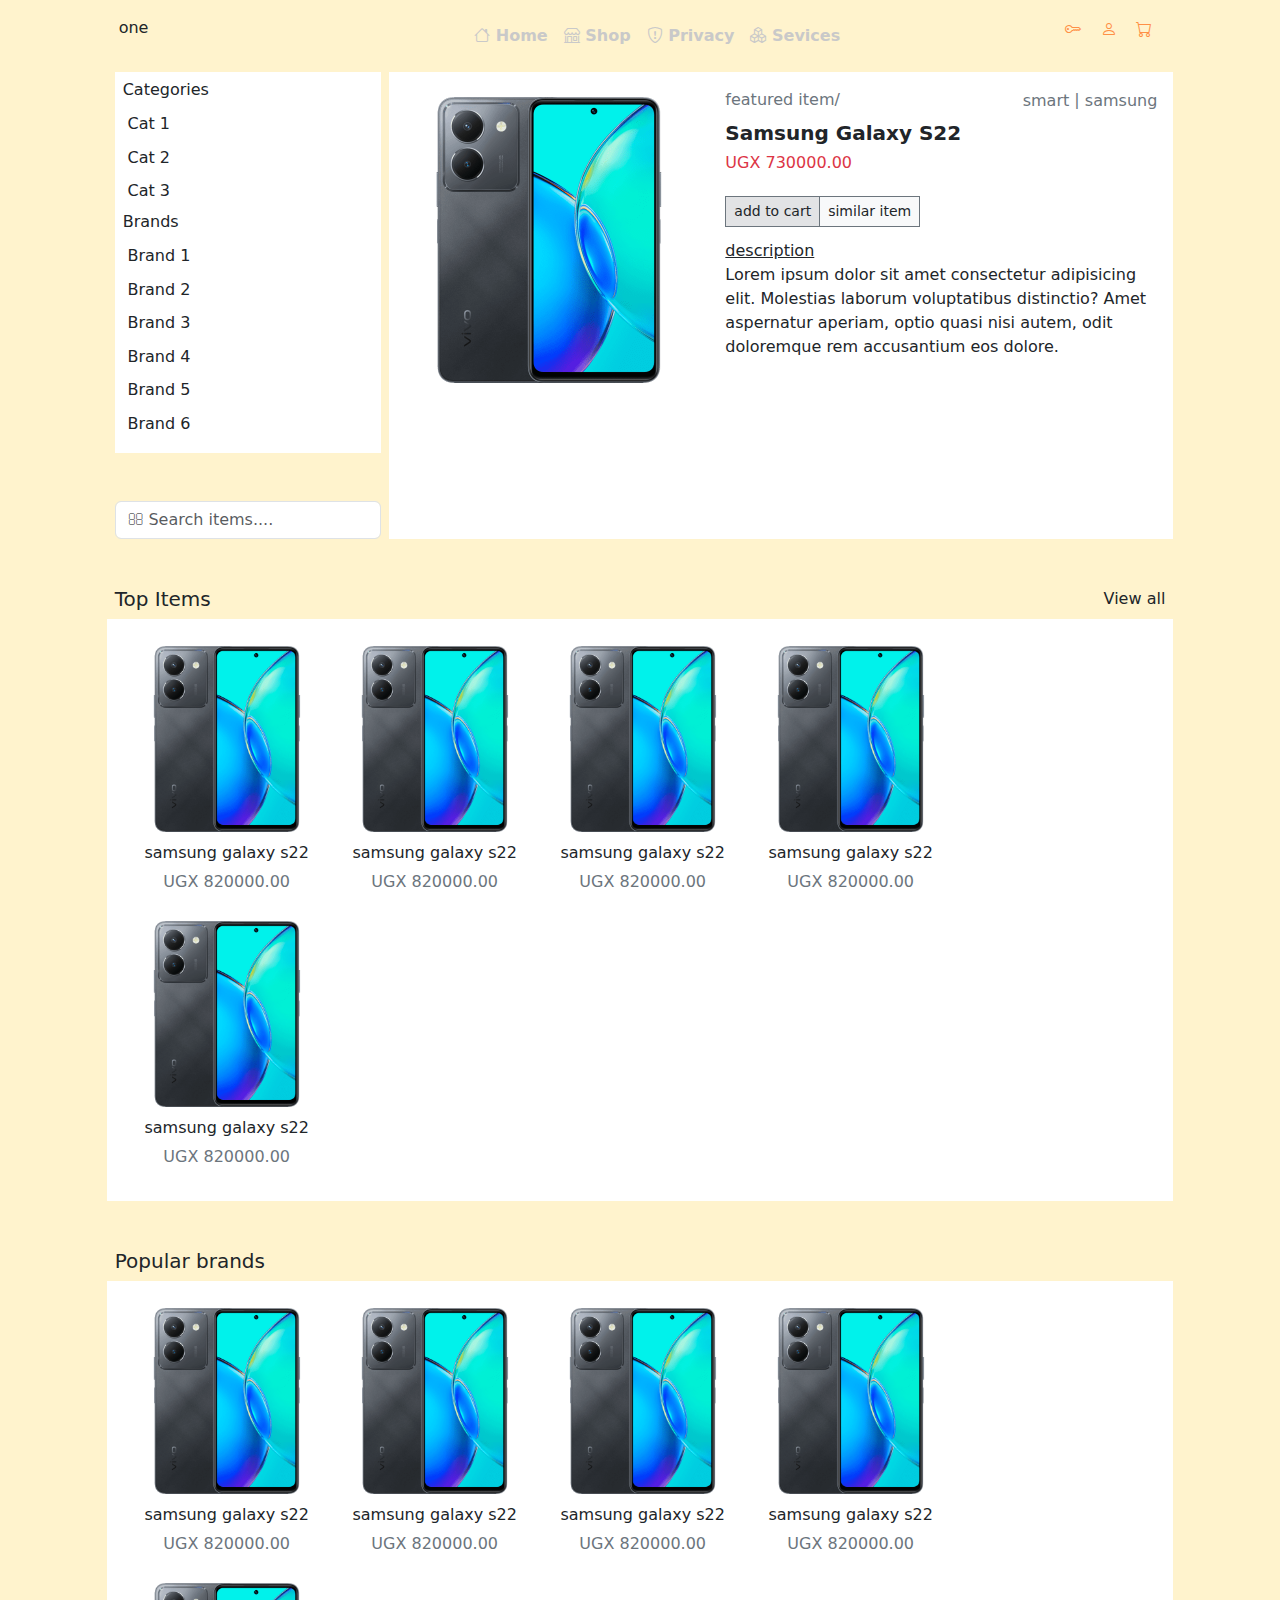
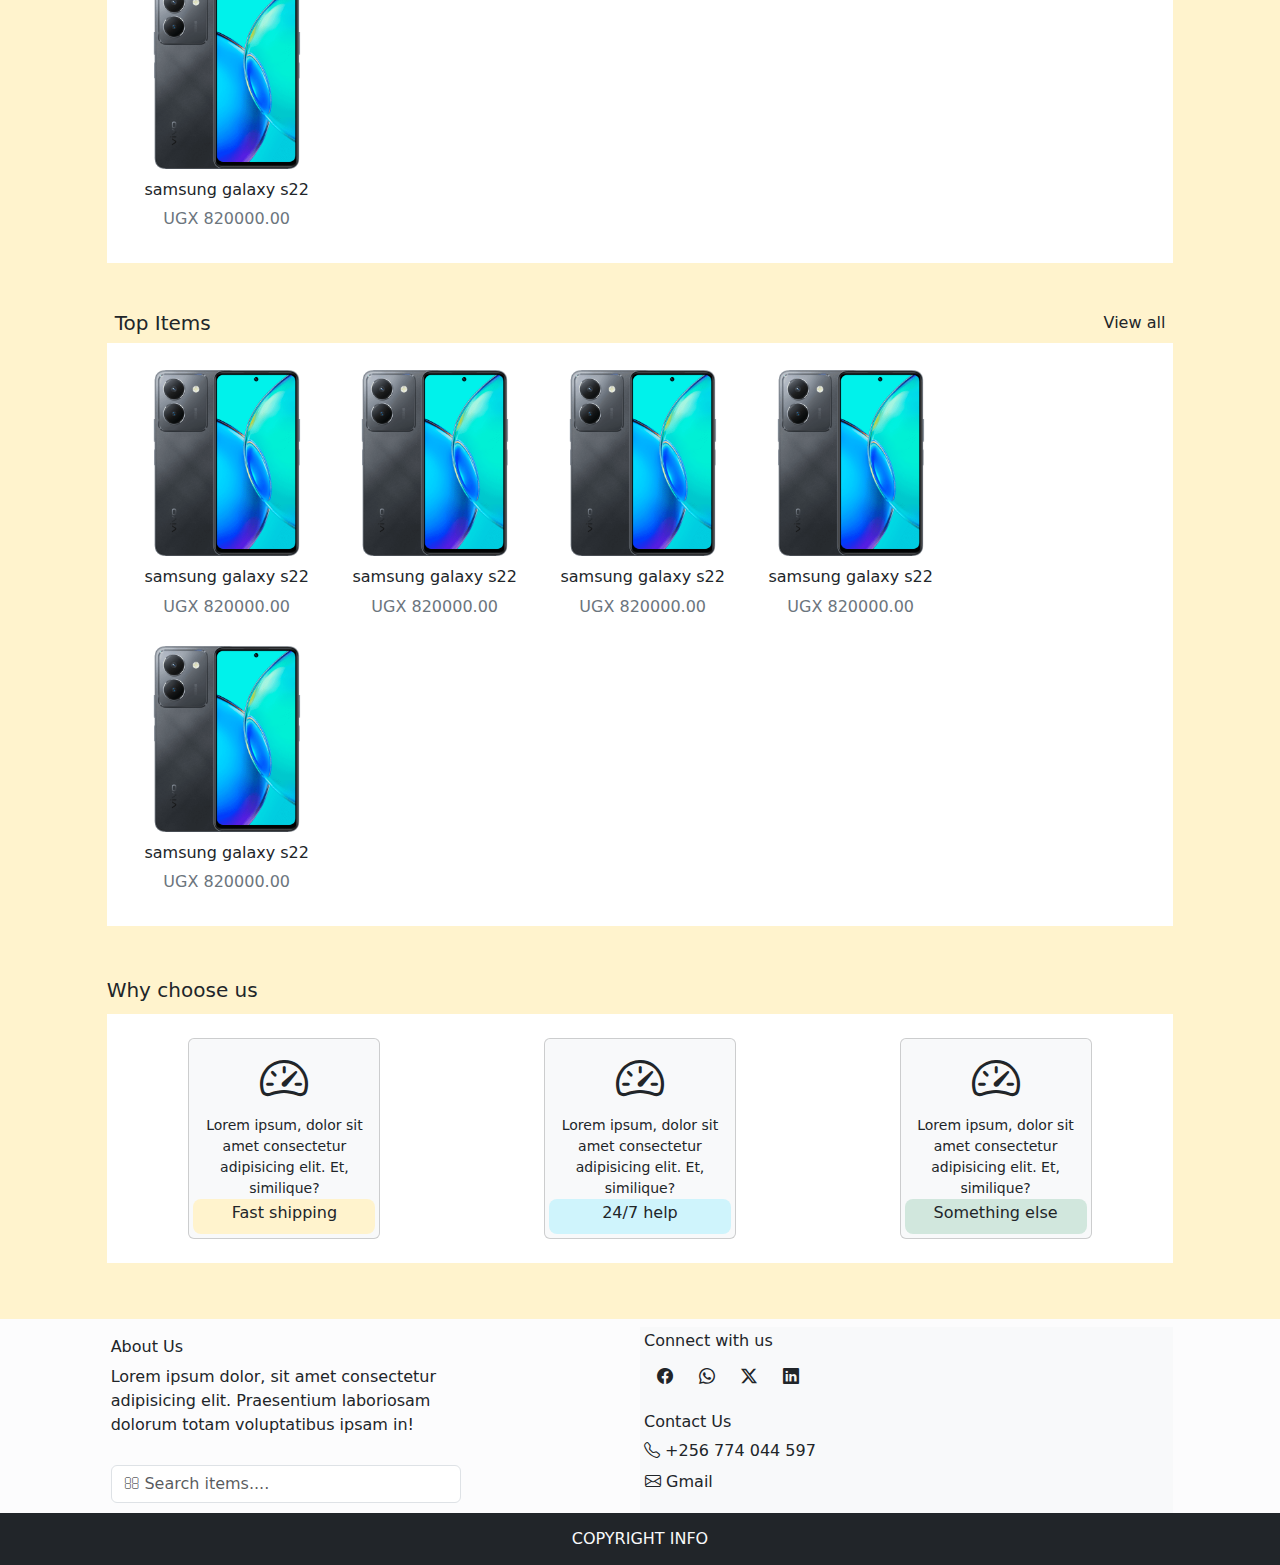
==== commit 659f7cfd: "removed specifications from layer one" ====
--- a/index.html
+++ b/index.html
@@ -64,7 +64,7 @@
     </div>
 
     <main class="main py-2">
-        <div class="top-layer d-flex col-10 mx-auto my-2">
+        <div class="top-layer d-flex col-md-10 mx-auto my-2">
             <div class="top-left col-3 mx-2 d-lg-flex d-none flex-column justify-content-between">
                 <div class="bg-white py-2 px-2">
                     <div>
@@ -97,7 +97,7 @@
                 <div class="img-container">
                     <img src="Assets/Images/vivo.png" alt="">
                 </div>
-                <div class="desc-container py-2 px-3">
+                <div class="desc-container py-2 px-0 px-md-3">
                     <div class="d-flex flex-wrap justify-content-between  text-secondary">
                         <span>featured item/</span>
                         <span><a href="" class="btn border-0 rounded-0 p-0 text-secondary">smart</a> | <a href="" class="btn border-0 rounded-0 p-0 text-secondary">samsung</a></span>
@@ -114,7 +114,7 @@
                         <p class="text-decoration-underline m-0">description</p>
                         <p>Lorem ipsum dolor sit amet consectetur adipisicing elit. Molestias laborum voluptatibus distinctio? Amet aspernatur aperiam, optio quasi nisi autem, odit doloremque rem accusantium eos dolore.</p>
                     </div>
-                    <div class="py-1">
+                    <!-- <div class="py-1">
                         <p class="text-decoration-underline m-0">specifications</p>
                         <ul>
                             <li>Lorem ipsum dolor sit amet.</li>
@@ -125,7 +125,7 @@
                             <li>Lorem ipsum dolor sit amet.</li>
                             <li>Lorem ipsum dolor sit amet.</li>
                         </ul>
-                    </div>
+                    </div> -->
                 </div>
             </div>
         </div>
--- a/Assets/Custom/styles.css
+++ b/Assets/Custom/styles.css
@@ -88,6 +88,15 @@
 .main .us .us-item .bi{
     font-size: 3rem;
 }
+.main .payment i{
+    font-size: 1.5rem;
+}
+.main .review-order .review-item img{
+    width: 4rem;
+    height: 5rem;
+    object-fit: contain;
+    object-position: center center;
+}
 
 footer{
     bottom: 0;
